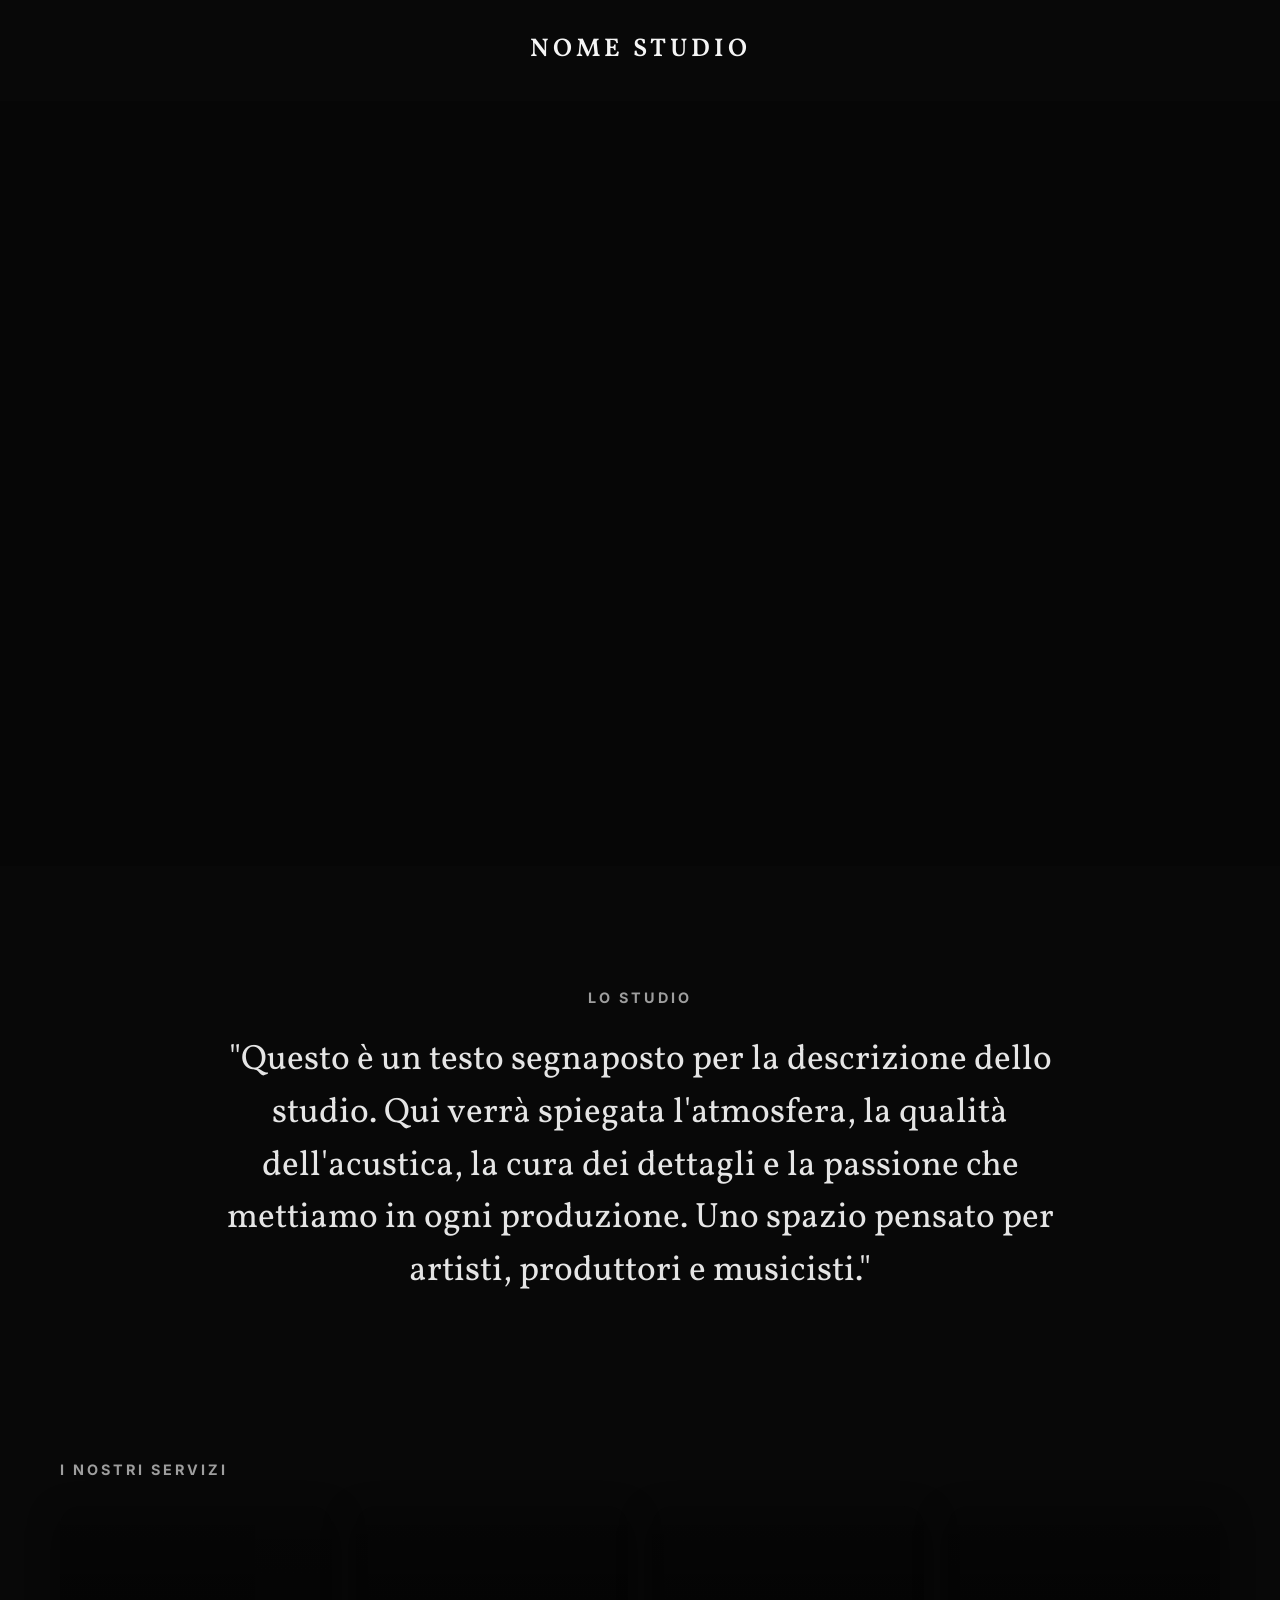
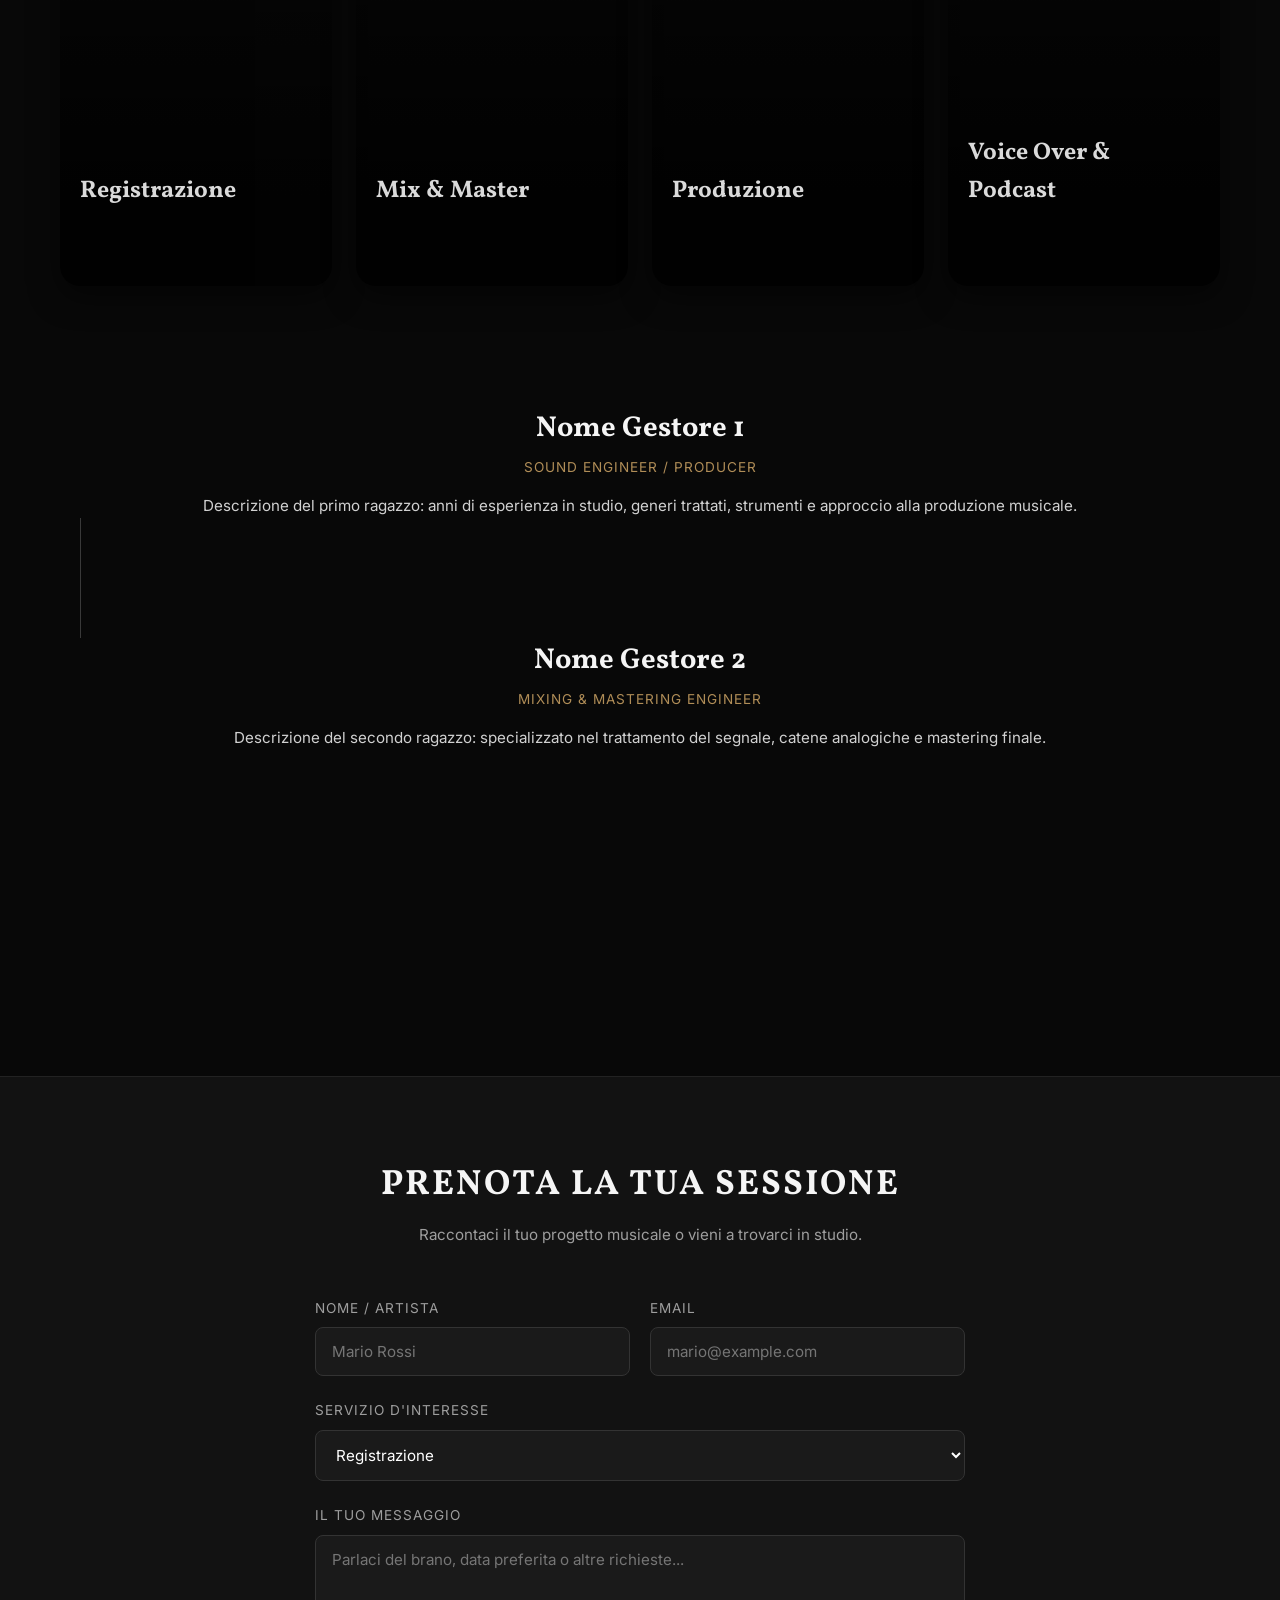
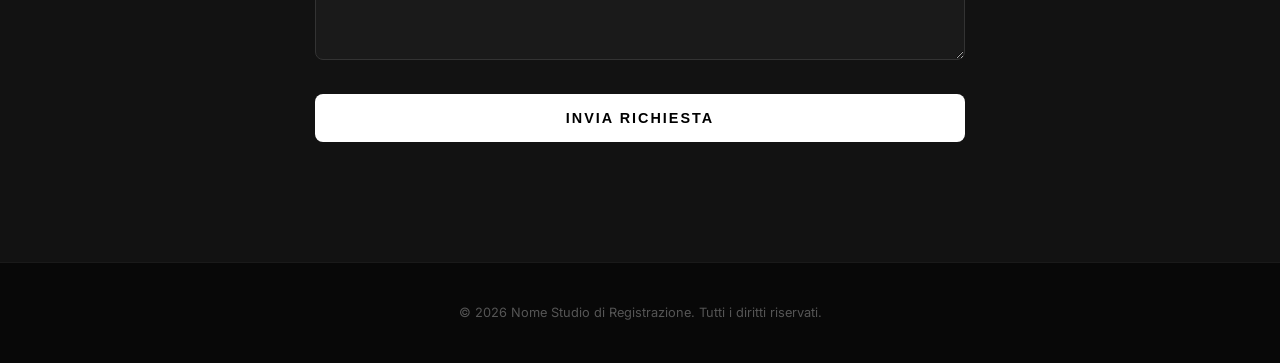
==== index.html @ 9b4ccc76 "Update index.html" ====
<!DOCTYPE html>
<html lang="it">
<head>
    <meta charset="UTF-8">
    <meta name="viewport" content="width=device-width, initial-scale=1.0">
    <title>Studio di Registrazione</title>
    
    <!-- Google Fonts: Vollkorn + Inter -->
    <link rel="preconnect" href="https://fonts.googleapis.com">
    <link rel="preconnect" href="https://fonts.gstatic.com" crossorigin>
    <link href="https://fonts.googleapis.com/css2?family=Inter:wght@300;400;500;600&family=Vollkorn:ital,wght@0,400;0,600;0,700;1,400&display=swap" rel="stylesheet">
    
    <link rel="stylesheet" href="style.css">
</head>
<body>

    <!-- HEADER / LOGO -->
    <header class="main-header">
        <div class="logo-container">
            <h1 class="logo-placeholder">NOME STUDIO</h1>
        </div>
    </header>

    <!-- HERO SECTION -->
    <section class="hero-section">
        <div class="hero-bg" style="background-image: url('https://images.unsplash.com/photo-1598488035139-bdbb2231ce04?q=80&w=1920&auto=format&fit=crop');"></div>
        <div class="hero-overlay">
            <div class="hero-text">
                <h2>IL SUONO CHE CERCHI</h2>
                <p>Spazio per la frase ad effetto che ti fornirà il cliente.</p>
            </div>
        </div>
    </section>

    <!-- DESCRIZIONE STUDIO (VOLLKORN) -->
    <section class="description-section">
        <div class="container">
            <h3 class="section-subtitle">LO STUDIO</h3>
            <p class="description-text">
                "Questo è un testo segnaposto per la descrizione dello studio. Qui verrà spiegata l'atmosfera, 
                la qualità dell'acustica, la cura dei dettagli e la passione che mettiamo in ogni produzione. 
                Uno spazio pensato per artisti, produttori e musicisti."
            </p>
        </div>
    </section>

    <!-- 4 BOX SERVIZI (VERTICALI SU MOBILE) -->
    <section class="services-section">
        <div class="container">
            <h3 class="section-subtitle text-center">I NOSTRI SERVIZI</h3>
            <div class="services-grid">
                
                <!-- Servizio 1 -->
                <a href="servizi/recording.html" class="service-box" style="background-image: url('https://images.unsplash.com/photo-1590602847861-f357a9332bbc?q=80&w=600&auto=format&fit=crop');">
                    <div class="service-overlay">
                        <h4>Registrazione</h4>
                        <p>Tracking vocale e strumenti in ambiente trattato acusticamente.</p>
                        <span class="service-link-btn">Scopri di più &rarr;</span>
                    </div>
                </a>

                <!-- Servizio 2 -->
                <a href="servizi/mixing.html" class="service-box" style="background-image: url('https://images.unsplash.com/photo-1511671782779-c97d3d27a1d4?q=80&w=600&auto=format&fit=crop');">
                    <div class="service-overlay">
                        <h4>Mix & Master</h4>
                        <p>Bilanciamento analogico e digitale per standard discografici.</p>
                        <span class="service-link-btn">Scopri di più &rarr;</span>
                    </div>
                </a>

                <!-- Servizio 3 -->
                <a href="servizi/produzione.html" class="service-box" style="background-image: url('https://images.unsplash.com/photo-1514525253161-7a46d19cd819?q=80&w=600&auto=format&fit=crop');">
                    <div class="service-overlay">
                        <h4>Produzione</h4>
                        <p>Arrangiamento, beatmaking e direzione artistica personalizzata.</p>
                        <span class="service-link-btn">Scopri di più &rarr;</span>
                    </div>
                </a>

                <!-- Servizio 4 -->
                <a href="servizi/post-produzione.html" class="service-box" style="background-image: url('https://images.unsplash.com/photo-1519683109079-d5f539e1542f?q=80&w=600&auto=format&fit=crop');">
                    <div class="service-overlay">
                        <h4>Voice Over & Podcast</h4>
                        <p>Doppiaggio, sonorizzazione video e registrazioni vocali broadcast.</p>
                        <span class="service-link-btn">Scopri di più &rarr;</span>
                    </div>
                </a>

            </div>
        </div>
    </section>

    <!-- SEZIONE TEAM / GESTORI -->
    <section class="team-section">
        <div class="container">
            <div class="team-card">
                <div class="team-bg" style="background-image: url('https://images.unsplash.com/photo-1522071820081-009f0129c71c?q=80&w=1600&auto=format&fit=crop');"></div>
                
                <div class="team-content-wrapper">
                    <div class="founder-bio">
                        <h3>Nome Gestore 1</h3>
                        <span class="founder-role">Sound Engineer / Producer</span>
                        <p>Descrizione del primo ragazzo: anni di esperienza in studio, generi trattati, strumenti e approccio alla produzione musicale.</p>
                    </div>
                    
                    <div class="divider"></div>
                    
                    <div class="founder-bio">
                        <h3>Nome Gestore 2</h3>
                        <span class="founder-role">Mixing & Mastering Engineer</span>
                        <p>Descrizione del secondo ragazzo: specializzato nel trattamento del segnale, catene analogiche e mastering finale.</p>
                    </div>
                </div>
            </div>
        </div>
    </section>

    <!-- FORM DI CONTATTO -->
    <section class="contact-section">
        <div class="container">
            <h2 class="contact-title">PRENOTA LA TUA SESSIONE</h2>
            <p class="contact-subtitle">Raccontaci il tuo progetto musicale o vieni a trovarci in studio.</p>

            <form class="contact-form" action="#" method="POST">
                <div class="form-row">
                    <div class="form-group">
                        <label for="name">Nome / Artista</label>
                        <input type="text" id="name" name="name" required placeholder="Mario Rossi">
                    </div>
                    <div class="form-group">
                        <label for="email">Email</label>
                        <input type="email" id="email" name="email" required placeholder="mario@example.com">
                    </div>
                </div>

                <div class="form-group">
                    <label for="service">Servizio d'interesse</label>
                    <select id="service" name="service">
                        <option value="recording">Registrazione</option>
                        <option value="mixing">Mix & Master</option>
                        <option value="produzione">Produzione Completa</option>
                        <option value="altro">Altro / Informazioni</option>
                    </select>
                </div>

                <div class="form-group">
                    <label for="message">Il tuo messaggio</label>
                    <textarea id="message" name="message" rows="5" required placeholder="Parlaci del brano, data preferita o altre richieste..."></textarea>
                </div>

                <button type="submit" class="submit-btn">INVIA RICHIESTA</button>
            </form>
        </div>
    </section>

    <!-- FOOTER -->
    <footer class="footer">
        <p>&copy; 2026 Nome Studio di Registrazione. Tutti i diritti riservati.</p>
    </footer>

</body>
</html>
---- style.css ----
/* --- RESET & VARIABILI GLOBALI --- */
* {
    margin: 0;
    padding: 0;
    box-sizing: border-box;
}

:root {
    --bg-black: #080808;
    --card-bg: #121212;
    --text-white: #f5f5f5;
    --text-muted: #9e9e9e;
    --font-heading: 'Vollkorn', serif;
    --font-body: 'Inter', sans-serif;
    --transition: all 0.4s cubic-bezier(0.16, 1, 0.3, 1);
}

body {
    background-color: var(--bg-black);
    color: var(--text-white);
    font-family: var(--font-body);
    line-height: 1.6;
    overflow-x: hidden;
}

.container {
    max-width: 1200px;
    margin: 0 auto;
    padding: 0 20px;
}

/* --- 1. HEADER --- */
.main-header {
    width: 100%;
    padding: 30px 0;
    display: flex;
    justify-content: center;
    align-items: center;
    background-color: var(--bg-black);
    position: relative;
    z-index: 10;
}

.logo-placeholder {
    font-family: var(--font-heading);
    font-size: 1.6rem;
    letter-spacing: 4px;
    text-transform: uppercase;
    font-weight: 600;
    color: var(--text-white);
}

/* --- 2. HERO SECTION --- */
.hero-section {
    position: relative;
    width: 100%;
    height: 85vh; /* Copre quasi tutto lo schermo lasciando respiro */
    overflow: hidden;
    cursor: pointer;
}

.hero-bg {
    position: absolute;
    top: 0;
    left: 0;
    width: 100%;
    height: 100%;
    background-size: cover;
    background-position: center;
    transition: var(--transition);
}

.hero-overlay {
    position: absolute;
    top: 0;
    left: 0;
    width: 100%;
    height: 100%;
    background: rgba(0, 0, 0, 0.2);
    display: flex;
    justify-content: center;
    align-items: center;
    text-align: center;
    transition: var(--transition);
}

.hero-text {
    opacity: 0;
    transform: translateY(20px);
    transition: var(--transition);
    padding: 20px;
}

.hero-text h2 {
    font-family: var(--font-heading);
    font-size: 3rem;
    letter-spacing: 2px;
    margin-bottom: 10px;
}

.hero-text p {
    font-size: 1.2rem;
    color: var(--text-muted);
}

/* Effetto Hover Hero */
.hero-section:hover .hero-bg {
    transform: scale(1.03);
}

.hero-section:hover .hero-overlay {
    background: rgba(0, 0, 0, 0.85); /* Si oscura */
}

.hero-section:hover .hero-text {
    opacity: 1; /* Appare il testo */
    transform: translateY(0);
}

/* --- 3. DESCRIZIONE DELLO STUDIO --- */
.description-section {
    padding: 120px 0;
    text-align: center;
}

.section-subtitle {
    font-size: 0.9rem;
    letter-spacing: 3px;
    color: var(--text-muted);
    text-transform: uppercase;
    margin-bottom: 25px;
}

.description-text {
    font-family: var(--font-heading);
    font-size: 2.2rem;
    font-weight: 400;
    line-height: 1.5;
    color: #e5e5e5;
    max-width: 900px;
    margin: 0 auto;
}

/* --- 4. BOX SERVIZI --- */
.services-section {
    padding: 40px 0 120px;
}

.services-grid {
    display: grid;
    grid-template-columns: repeat(4, 1fr);
    gap: 24px;
}

.service-box {
    position: relative;
    height: 380px;
    border-radius: 20px; /* Bordi arrotondati */
    overflow: hidden;
    text-decoration: none;
    background-size: cover;
    background-position: center;
    box-shadow: 0 10px 30px rgba(0, 0, 0, 0.5);
    transition: var(--transition);
}

.service-overlay {
    position: absolute;
    top: 0;
    left: 0;
    width: 100%;
    height: 100%;
    background: linear-gradient(to top, rgba(0,0,0,0.95) 15%, rgba(0,0,0,0.3) 100%);
    display: flex;
    flex-direction: column;
    justify-content: flex-end;
    padding: 30px 20px;
    opacity: 0.85;
    transition: var(--transition);
}

.service-overlay h4 {
    font-family: var(--font-heading);
    font-size: 1.5rem;
    color: #fff;
    margin-bottom: 10px;
    transition: var(--transition);
}

.service-overlay p {
    font-size: 0.85rem;
    color: var(--text-muted);
    opacity: 0;
    max-height: 0;
    overflow: hidden;
    transition: var(--transition);
}

.service-link-btn {
    display: inline-block;
    margin-top: 15px;
    font-size: 0.8rem;
    text-transform: uppercase;
    letter-spacing: 1px;
    color: #fff;
    opacity: 0;
    transition: var(--transition);
}

/* Effetto Hover Box */
.service-box:hover {
    transform: translateY(-8px);
}

.service-box:hover .service-overlay {
    opacity: 1;
    background: rgba(0, 0, 0, 0.9);
}

.service-box:hover .service-overlay p {
    opacity: 1;
    max-height: 80px;
    margin-top: 8px;
}

.service-box:hover .service-link-btn {
    opacity: 1;
}

/* --- 5. FOTO GESTORI (TEAM) --- */
.team-section {
    width: 100%;
    max-width: 1200px;
    margin: 0 auto 120px;
    padding: 0 20px;
}

.team-card {
    position: relative;
    width: 100%;
    height: 550px;
    border-radius: 24px;
    overflow: hidden;
    background-size: cover;
    background-position: center;
    cursor: pointer;
}

.team-overlay {
    position: absolute;
    top: 0;
    left: 0;
    width: 100%;
    height: 100%;
    background: rgba(0, 0, 0, 0.2);
    display: flex;
    align-items: center;
    justify-content: center;
    opacity: 0;
    transition: var(--transition);
    padding: 40px;
}

.team-bio-wrapper {
    display: flex;
    justify-content: space-around;
    align-items: center;
    width: 100%;
    max-width: 900px;
    transform: translateY(20px);
    transition: var(--transition);
}

.founder-bio {
    flex: 1;
    text-align: center;
    padding: 0 20px;
}

.founder-bio h3 {
    font-family: var(--font-heading);
    font-size: 1.8rem;
    margin-bottom: 5px;
}

.founder-role {
    font-size: 0.85rem;
    color: #b08d57; /* Accento dorato tenue */
    text-transform: uppercase;
    letter-spacing: 1px;
    display: block;
    margin-bottom: 15px;
}

.founder-bio p {
    font-size: 0.95rem;
    color: #d1d1d1;
}

.divider {
    width: 1px;
    height: 120px;
    background: rgba(255, 255, 255, 0.2);
}

/* Hover Team */
.team-card:hover .team-overlay {
    opacity: 1;
    background: rgba(0, 0, 0, 0.88);
}

.team-card:hover .team-bio-wrapper {
    transform: translateY(0);
}

/* --- 6. FORM CONTATTO ELEGANTE --- */
.contact-section {
    padding: 80px 0 120px;
    background-color: var(--card-bg);
    border-top: 1px solid #222;
}

.contact-title {
    font-family: var(--font-heading);
    font-size: 2.2rem;
    text-align: center;
    letter-spacing: 2px;
    margin-bottom: 10px;
}

.contact-subtitle {
    text-align: center;
    color: var(--text-muted);
    margin-bottom: 50px;
    font-size: 0.95rem;
}

.contact-form {
    max-width: 650px;
    margin: 0 auto;
}

.form-row {
    display: flex;
    gap: 20px;
}

.form-group {
    margin-bottom: 24px;
    flex: 1;
    display: flex;
    flex-direction: column;
}

.form-group label {
    font-size: 0.85rem;
    text-transform: uppercase;
    letter-spacing: 1px;
    color: var(--text-muted);
    margin-bottom: 8px;
}

.form-group input,
.form-group select,
.form-group textarea {
    width: 100%;
    background-color: #1a1a1a;
    border: 1px solid #333;
    border-radius: 8px;
    padding: 14px 16px;
    color: #fff;
    font-family: var(--font-body);
    font-size: 0.95rem;
    transition: var(--transition);
    outline: none;
}

.form-group input:focus,
.form-group select:focus,
.form-group textarea:focus {
    border-color: #fff;
    background-color: #222;
}

.submit-btn {
    width: 100%;
    background-color: #fff;
    color: #000;
    border: none;
    border-radius: 8px;
    padding: 16px;
    font-size: 0.9rem;
    font-weight: 600;
    letter-spacing: 2px;
    cursor: pointer;
    transition: var(--transition);
    margin-top: 10px;
}

.submit-btn:hover {
    background-color: #ccc;
}

/* --- FOOTER --- */
.footer {
    padding: 40px 0;
    text-align: center;
    font-size: 0.8rem;
    color: #555;
    border-top: 1px solid #1a1a1a;
}

/* --- RESPONSIVITÀ PER DISPLAY PIÙ PICCOLI / TABLET --- */
@media (max-width: 900px) {
    .services-grid {
        grid-template-columns: repeat(2, 1fr);
    }

    .description-text {
        font-size: 1.6rem;
    }

    .team-bio-wrapper {
        flex-direction: column;
        gap: 30px;
    }

    .divider {
        display: none;
    }

    .form-row {
        flex-direction: column;
        gap: 0;
    }
}
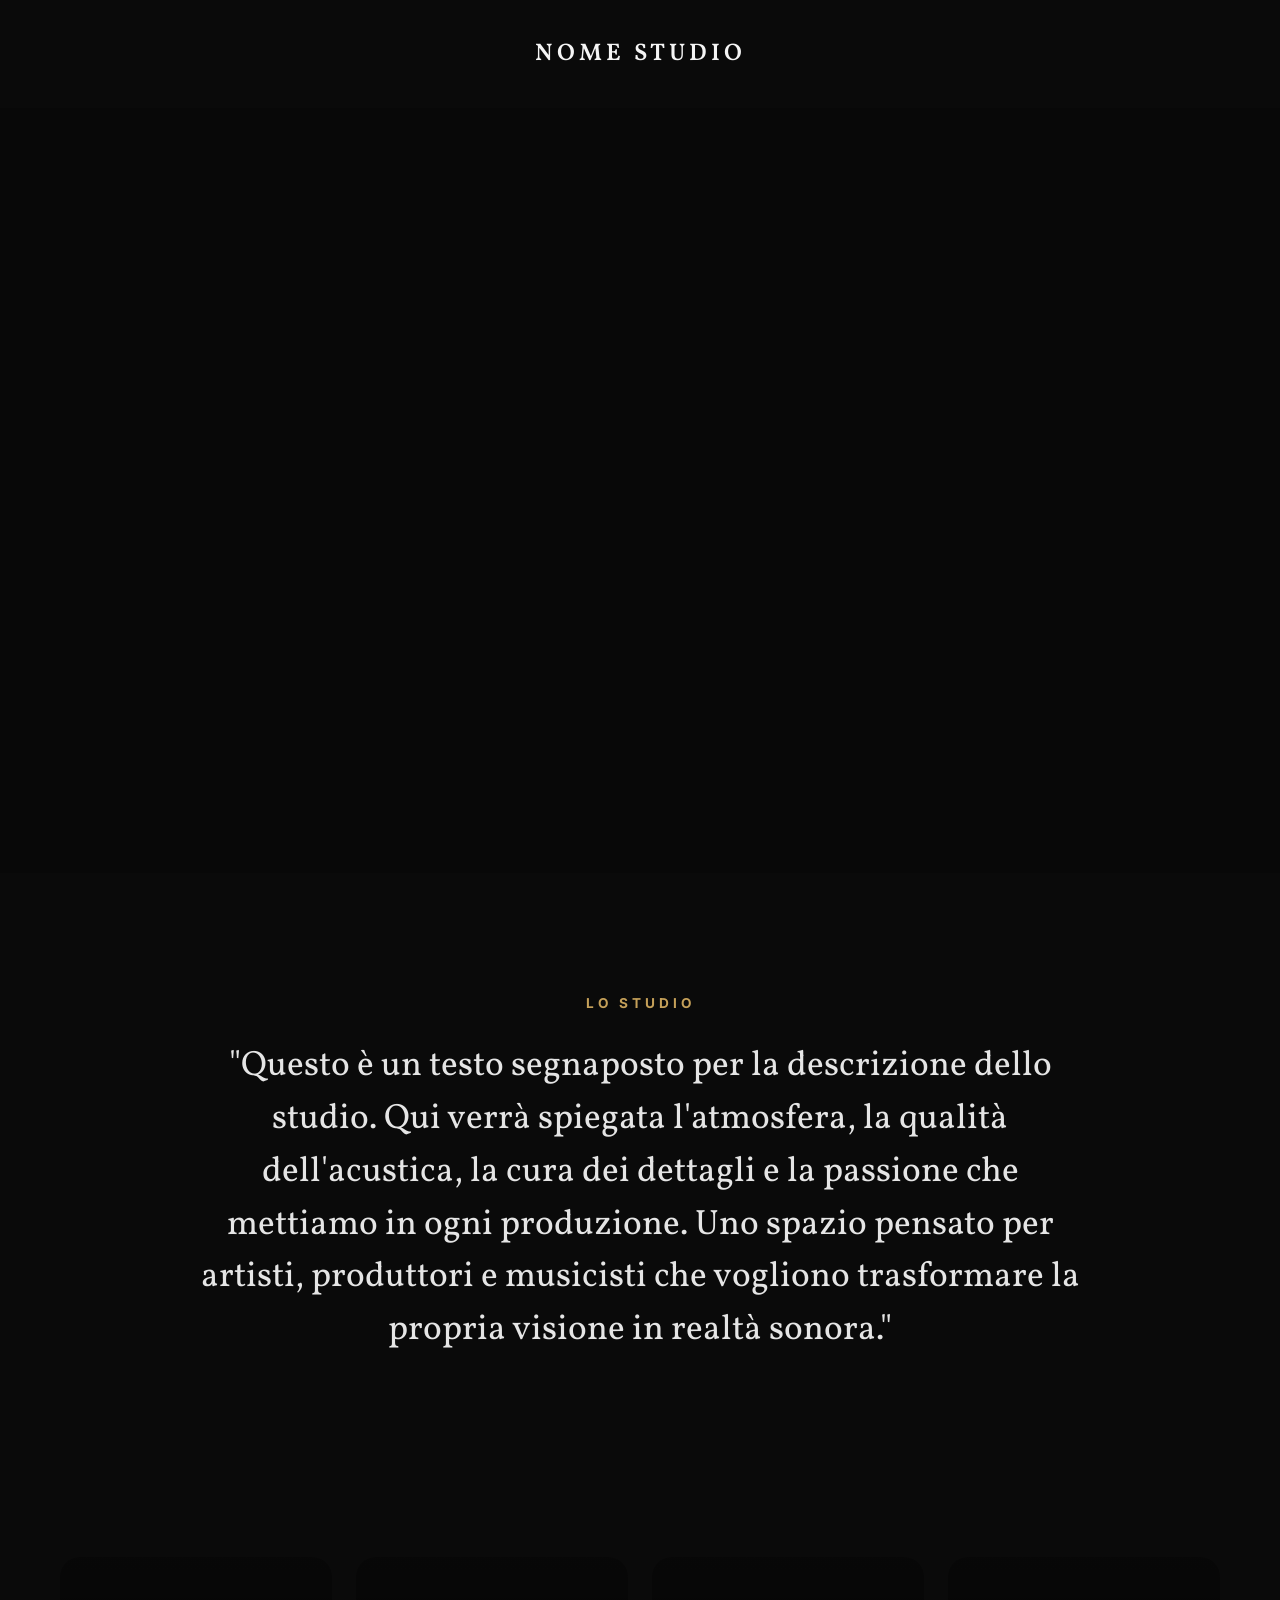
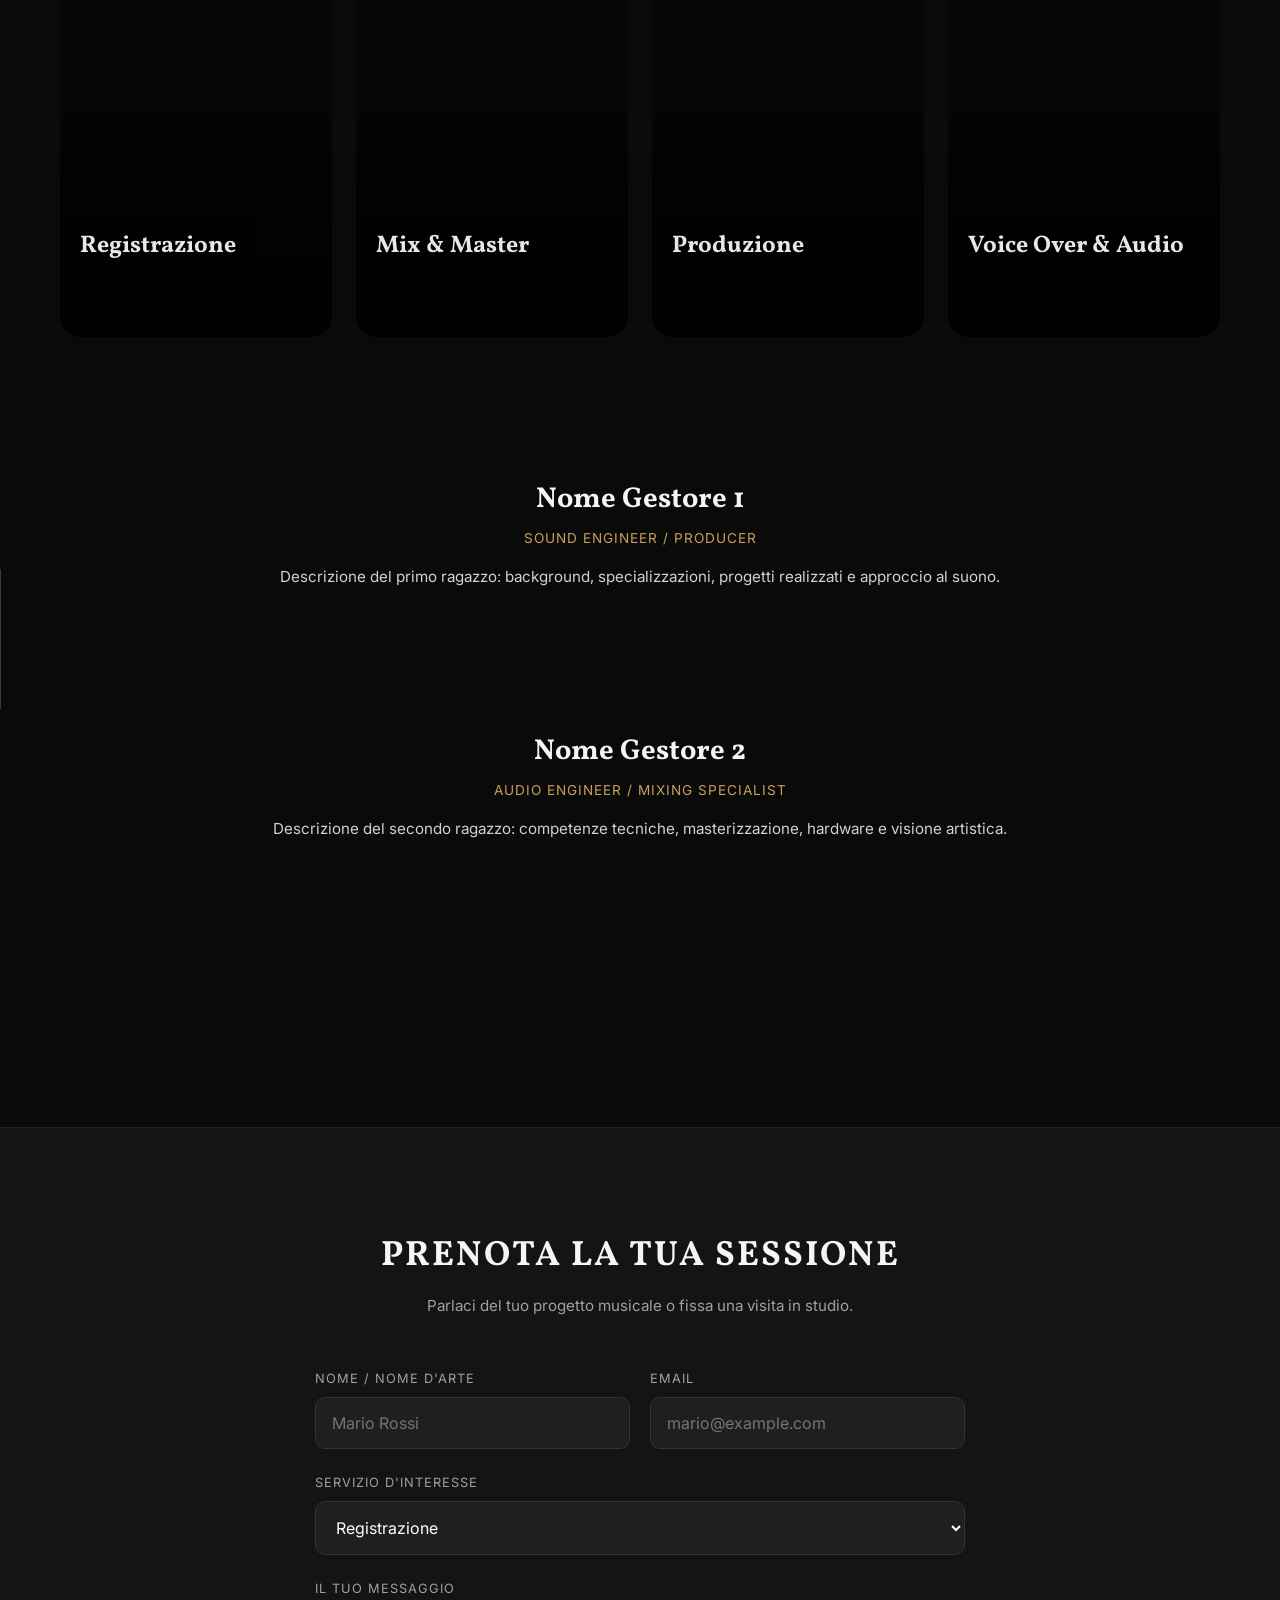
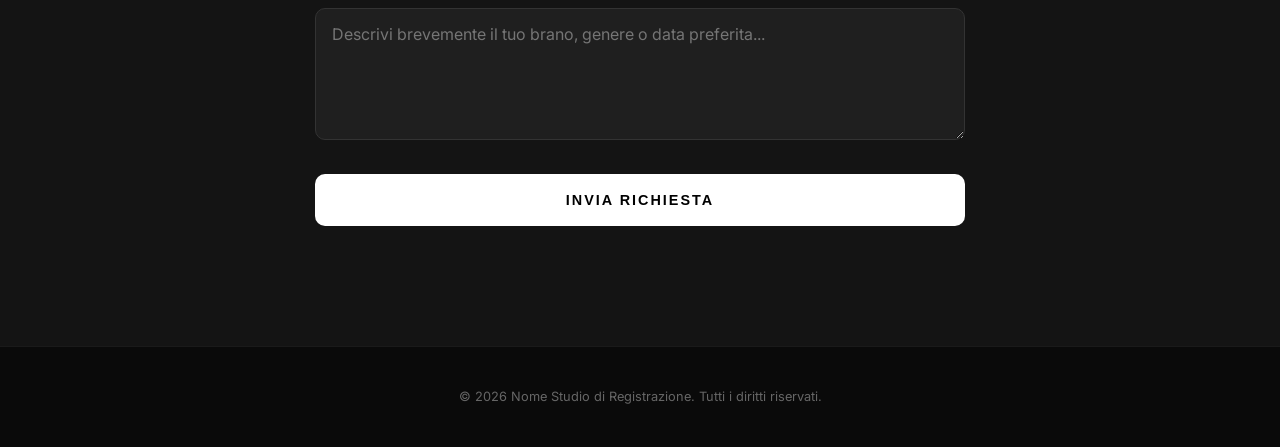
==== commit d445a723: "Update index.html" ====
--- a/index.html
+++ b/index.html
@@ -8,123 +8,118 @@
     <!-- Google Fonts: Vollkorn + Inter -->
     <link rel="preconnect" href="https://fonts.googleapis.com">
     <link rel="preconnect" href="https://fonts.gstatic.com" crossorigin>
-    <link href="https://fonts.googleapis.com/css2?family=Inter:wght@300;400;500;600&family=Vollkorn:ital,wght@0,400;0,600;0,700;1,400&display=swap" rel="stylesheet">
+    <link href="https://fonts.googleapis.com/css2?family=Inter:wght@300;400;600&family=Vollkorn:ital,wght@0,400;0,600;0,700;1,400&display=swap" rel="stylesheet">
     
     <link rel="stylesheet" href="style.css">
 </head>
 <body>
 
-    <!-- HEADER / LOGO -->
+    <!-- 1. LOGO AL CENTRO -->
     <header class="main-header">
         <div class="logo-container">
             <h1 class="logo-placeholder">NOME STUDIO</h1>
         </div>
     </header>
 
-    <!-- HERO SECTION -->
-    <section class="hero-section">
+    <!-- 2. HERO: FOTO A TUTTO SCHERMO (Hover desktop / Tap mobile) -->
+    <section class="hero-section touch-reveal">
         <div class="hero-bg" style="background-image: url('https://images.unsplash.com/photo-1598488035139-bdbb2231ce04?q=80&w=1920&auto=format&fit=crop');"></div>
         <div class="hero-overlay">
             <div class="hero-text">
                 <h2>IL SUONO CHE CERCHI</h2>
-                <p>Spazio per la frase ad effetto che ti fornirà il cliente.</p>
+                <p>Spazio per la frase ad effetto che ti dirà il cliente.</p>
             </div>
         </div>
     </section>
 
-    <!-- DESCRIZIONE STUDIO (VOLLKORN) -->
+    <!-- 3. DESCRIZIONE STUDIO (FONT VOLLKORN) -->
     <section class="description-section">
         <div class="container">
             <h3 class="section-subtitle">LO STUDIO</h3>
             <p class="description-text">
                 "Questo è un testo segnaposto per la descrizione dello studio. Qui verrà spiegata l'atmosfera, 
                 la qualità dell'acustica, la cura dei dettagli e la passione che mettiamo in ogni produzione. 
-                Uno spazio pensato per artisti, produttori e musicisti."
+                Uno spazio pensato per artisti, produttori e musicisti che vogliono trasformare la propria visione in realtà sonora."
             </p>
         </div>
     </section>
 
-    <!-- 4 BOX SERVIZI (VERTICALI SU MOBILE) -->
+    <!-- 4. BOX SERVIZI (4 in griglia su PC, verticali su Mobile) -->
     <section class="services-section">
         <div class="container">
-            <h3 class="section-subtitle text-center">I NOSTRI SERVIZI</h3>
             <div class="services-grid">
                 
                 <!-- Servizio 1 -->
-                <a href="servizi/recording.html" class="service-box" style="background-image: url('https://images.unsplash.com/photo-1590602847861-f357a9332bbc?q=80&w=600&auto=format&fit=crop');">
+                <div class="service-box touch-reveal" style="background-image: url('https://images.unsplash.com/photo-1590602847861-f357a9332bbc?q=80&w=600&auto=format&fit=crop');">
                     <div class="service-overlay">
                         <h4>Registrazione</h4>
-                        <p>Tracking vocale e strumenti in ambiente trattato acusticamente.</p>
-                        <span class="service-link-btn">Scopri di più &rarr;</span>
+                        <p>Tracking vocale e strumenti in ambiente trattato</p>
+                        <a href="servizi/recording.html" class="service-link-btn">Scopri di più &rarr;</a>
                     </div>
-                </a>
+                </div>
 
                 <!-- Servizio 2 -->
-                <a href="servizi/mixing.html" class="service-box" style="background-image: url('https://images.unsplash.com/photo-1511671782779-c97d3d27a1d4?q=80&w=600&auto=format&fit=crop');">
+                <div class="service-box touch-reveal" style="background-image: url('https://images.unsplash.com/photo-1511671782779-c97d3d27a1d4?q=80&w=600&auto=format&fit=crop');">
                     <div class="service-overlay">
                         <h4>Mix & Master</h4>
-                        <p>Bilanciamento analogico e digitale per standard discografici.</p>
-                        <span class="service-link-btn">Scopri di più &rarr;</span>
+                        <p>Bilanciamento analogico e digitale per standard radiofonici</p>
+                        <a href="servizi/mixing.html" class="service-link-btn">Scopri di più &rarr;</a>
                     </div>
-                </a>
+                </div>
 
                 <!-- Servizio 3 -->
-                <a href="servizi/produzione.html" class="service-box" style="background-image: url('https://images.unsplash.com/photo-1514525253161-7a46d19cd819?q=80&w=600&auto=format&fit=crop');">
+                <div class="service-box touch-reveal" style="background-image: url('https://images.unsplash.com/photo-1514525253161-7a46d19cd819?q=80&w=600&auto=format&fit=crop');">
                     <div class="service-overlay">
                         <h4>Produzione</h4>
-                        <p>Arrangiamento, beatmaking e direzione artistica personalizzata.</p>
-                        <span class="service-link-btn">Scopri di più &rarr;</span>
+                        <p>Beatmaking, arrangiamento e direzione artistica</p>
+                        <a href="servizi/produzione.html" class="service-link-btn">Scopri di più &rarr;</a>
                     </div>
-                </a>
+                </div>
 
                 <!-- Servizio 4 -->
-                <a href="servizi/post-produzione.html" class="service-box" style="background-image: url('https://images.unsplash.com/photo-1519683109079-d5f539e1542f?q=80&w=600&auto=format&fit=crop');">
+                <div class="service-box touch-reveal" style="background-image: url('https://images.unsplash.com/photo-1519683109079-d5f539e1542f?q=80&w=600&auto=format&fit=crop');">
                     <div class="service-overlay">
-                        <h4>Voice Over & Podcast</h4>
-                        <p>Doppiaggio, sonorizzazione video e registrazioni vocali broadcast.</p>
-                        <span class="service-link-btn">Scopri di più &rarr;</span>
+                        <h4>Voice Over & Audio</h4>
+                        <p>Doppiaggio, podcast e sonorizzazione video</p>
+                        <a href="servizi/post-produzione.html" class="service-link-btn">Scopri di più &rarr;</a>
                     </div>
-                </a>
+                </div>
 
             </div>
         </div>
     </section>
 
-    <!-- SEZIONE TEAM / GESTORI -->
+    <!-- 5. FOTO GESTORI CON DESCRIZIONE -->
     <section class="team-section">
-        <div class="container">
-            <div class="team-card">
-                <div class="team-bg" style="background-image: url('https://images.unsplash.com/photo-1522071820081-009f0129c71c?q=80&w=1600&auto=format&fit=crop');"></div>
-                
-                <div class="team-content-wrapper">
+        <div class="team-card touch-reveal" style="background-image: url('https://images.unsplash.com/photo-1522071820081-009f0129c71c?q=80&w=1600&auto=format&fit=crop');">
+            <div class="team-overlay">
+                <div class="team-bio-wrapper">
                     <div class="founder-bio">
                         <h3>Nome Gestore 1</h3>
                         <span class="founder-role">Sound Engineer / Producer</span>
-                        <p>Descrizione del primo ragazzo: anni di esperienza in studio, generi trattati, strumenti e approccio alla produzione musicale.</p>
+                        <p>Descrizione del primo ragazzo: background, specializzazioni, progetti realizzati e approccio al suono.</p>
                     </div>
-                    
                     <div class="divider"></div>
-                    
                     <div class="founder-bio">
                         <h3>Nome Gestore 2</h3>
-                        <span class="founder-role">Mixing & Mastering Engineer</span>
-                        <p>Descrizione del secondo ragazzo: specializzato nel trattamento del segnale, catene analogiche e mastering finale.</p>
+                        <span class="founder-role">Audio Engineer / Mixing Specialist</span>
+                        <p>Descrizione del secondo ragazzo: competenze tecniche, masterizzazione, hardware e visione artistica.</p>
                     </div>
                 </div>
             </div>
         </div>
     </section>
 
-    <!-- FORM DI CONTATTO -->
+    <!-- 6. FORM DI CONTATTO -->
     <section class="contact-section">
         <div class="container">
             <h2 class="contact-title">PRENOTA LA TUA SESSIONE</h2>
-            <p class="contact-subtitle">Raccontaci il tuo progetto musicale o vieni a trovarci in studio.</p>
+            <p class="contact-subtitle">Parlaci del tuo progetto musicale o fissa una visita in studio.</p>
 
             <form class="contact-form" action="#" method="POST">
                 <div class="form-row">
                     <div class="form-group">
-                        <label for="name">Nome / Artista</label>
+                        <label for="name">Nome / Nome d'arte</label>
                         <input type="text" id="name" name="name" required placeholder="Mario Rossi">
                     </div>
                     <div class="form-group">
@@ -139,13 +134,13 @@
                         <option value="recording">Registrazione</option>
                         <option value="mixing">Mix & Master</option>
                         <option value="produzione">Produzione Completa</option>
-                        <option value="altro">Altro / Informazioni</option>
+                        <option value="altro">Altro / Info generiche</option>
                     </select>
                 </div>
 
                 <div class="form-group">
                     <label for="message">Il tuo messaggio</label>
-                    <textarea id="message" name="message" rows="5" required placeholder="Parlaci del brano, data preferita o altre richieste..."></textarea>
+                    <textarea id="message" name="message" rows="5" required placeholder="Descrivi brevemente il tuo brano, genere o data preferita..."></textarea>
                 </div>
 
                 <button type="submit" class="submit-btn">INVIA RICHIESTA</button>
@@ -158,5 +153,21 @@
         <p>&copy; 2026 Nome Studio di Registrazione. Tutti i diritti riservati.</p>
     </footer>
 
+    <!-- SCRIPT MOBILE: Gestisce il tocco/tap per mostrare le scritte -->
+    <script>
+        document.querySelectorAll('.touch-reveal').forEach(item => {
+            item.addEventListener('click', function(e) {
+                // Se l'utente clicca direttamente sul link dentro la box, lascialo navigare
+                if (e.target.tagName.toLowerCase() === 'a') return;
+                
+                // Chiude gli altri elementi aperti e attiva quello toccato
+                document.querySelectorAll('.touch-reveal').forEach(other => {
+                    if (other !== item) other.classList.remove('active');
+                });
+                item.classList.toggle('active');
+            });
+        });
+    </script>
+
 </body>
 </html>
--- a/style.css
+++ b/style.css
@@ -1,4 +1,4 @@
-/* --- RESET & VARIABILI GLOBALI --- */
+/* --- RESET E VARIABILI --- */
 * {
     margin: 0;
     padding: 0;
@@ -6,10 +6,11 @@
 }
 
 :root {
-    --bg-black: #080808;
-    --card-bg: #121212;
+    --bg-black: #0a0a0a;
+    --card-bg: #141414;
+    --accent-gold: #c5a059;
     --text-white: #f5f5f5;
-    --text-muted: #9e9e9e;
+    --text-muted: #a0a0a0;
     --font-heading: 'Vollkorn', serif;
     --font-body: 'Inter', sans-serif;
     --transition: all 0.4s cubic-bezier(0.16, 1, 0.3, 1);
@@ -29,32 +30,34 @@
     padding: 0 20px;
 }
 
-/* --- 1. HEADER --- */
+.text-center {
+    text-align: center;
+}
+
+/* --- HEADER --- */
 .main-header {
     width: 100%;
-    padding: 30px 0;
+    padding: 35px 0;
     display: flex;
     justify-content: center;
     align-items: center;
     background-color: var(--bg-black);
-    position: relative;
-    z-index: 10;
 }
 
 .logo-placeholder {
     font-family: var(--font-heading);
-    font-size: 1.6rem;
+    font-size: 1.5rem;
     letter-spacing: 4px;
     text-transform: uppercase;
     font-weight: 600;
     color: var(--text-white);
 }
 
-/* --- 2. HERO SECTION --- */
+/* --- HERO SECTION --- */
 .hero-section {
     position: relative;
     width: 100%;
-    height: 85vh; /* Copre quasi tutto lo schermo lasciando respiro */
+    height: 85vh;
     overflow: hidden;
     cursor: pointer;
 }
@@ -93,7 +96,7 @@
 
 .hero-text h2 {
     font-family: var(--font-heading);
-    font-size: 3rem;
+    font-size: 3.2rem;
     letter-spacing: 2px;
     margin-bottom: 10px;
 }
@@ -103,30 +106,30 @@
     color: var(--text-muted);
 }
 
-/* Effetto Hover Hero */
-.hero-section:hover .hero-bg {
-    transform: scale(1.03);
-}
-
-.hero-section:hover .hero-overlay {
-    background: rgba(0, 0, 0, 0.85); /* Si oscura */
-}
-
-.hero-section:hover .hero-text {
-    opacity: 1; /* Appare il testo */
-    transform: translateY(0);
-}
-
-/* --- 3. DESCRIZIONE DELLO STUDIO --- */
+/* Desktop Hover Hero */
+@media (hover: hover) {
+    .hero-section:hover .hero-bg {
+        transform: scale(1.03);
+    }
+    .hero-section:hover .hero-overlay {
+        background: rgba(0, 0, 0, 0.85);
+    }
+    .hero-section:hover .hero-text {
+        opacity: 1;
+        transform: translateY(0);
+    }
+}
+
+/* --- DESCRIZIONE STUDIO --- */
 .description-section {
     padding: 120px 0;
     text-align: center;
 }
 
 .section-subtitle {
-    font-size: 0.9rem;
-    letter-spacing: 3px;
-    color: var(--text-muted);
+    font-size: 0.85rem;
+    letter-spacing: 4px;
+    color: var(--accent-gold);
     text-transform: uppercase;
     margin-bottom: 25px;
 }
@@ -141,7 +144,7 @@
     margin: 0 auto;
 }
 
-/* --- 4. BOX SERVIZI --- */
+/* --- BOX SERVIZI (DESKTOP) --- */
 .services-section {
     padding: 40px 0 120px;
 }
@@ -150,17 +153,17 @@
     display: grid;
     grid-template-columns: repeat(4, 1fr);
     gap: 24px;
+    margin-top: 40px;
 }
 
 .service-box {
     position: relative;
     height: 380px;
-    border-radius: 20px; /* Bordi arrotondati */
+    border-radius: 20px;
     overflow: hidden;
     text-decoration: none;
     background-size: cover;
     background-position: center;
-    box-shadow: 0 10px 30px rgba(0, 0, 0, 0.5);
     transition: var(--transition);
 }
 
@@ -170,12 +173,12 @@
     left: 0;
     width: 100%;
     height: 100%;
-    background: linear-gradient(to top, rgba(0,0,0,0.95) 15%, rgba(0,0,0,0.3) 100%);
+    background: linear-gradient(to top, rgba(0,0,0,0.95) 20%, rgba(0,0,0,0.3) 100%);
     display: flex;
     flex-direction: column;
     justify-content: flex-end;
     padding: 30px 20px;
-    opacity: 0.85;
+    opacity: 0.9;
     transition: var(--transition);
 }
 
@@ -183,7 +186,7 @@
     font-family: var(--font-heading);
     font-size: 1.5rem;
     color: #fff;
-    margin-bottom: 10px;
+    margin-bottom: 6px;
     transition: var(--transition);
 }
 
@@ -202,37 +205,33 @@
     font-size: 0.8rem;
     text-transform: uppercase;
     letter-spacing: 1px;
-    color: #fff;
+    color: var(--accent-gold);
     opacity: 0;
     transition: var(--transition);
 }
 
-/* Effetto Hover Box */
-.service-box:hover {
-    transform: translateY(-8px);
-}
-
-.service-box:hover .service-overlay {
-    opacity: 1;
-    background: rgba(0, 0, 0, 0.9);
-}
-
-.service-box:hover .service-overlay p {
-    opacity: 1;
-    max-height: 80px;
-    margin-top: 8px;
-}
-
-.service-box:hover .service-link-btn {
-    opacity: 1;
-}
-
-/* --- 5. FOTO GESTORI (TEAM) --- */
+/* Desktop Hover Servizi */
+@media (hover: hover) {
+    .service-box:hover {
+        transform: translateY(-8px);
+    }
+    .service-box:hover .service-overlay {
+        opacity: 1;
+        background: rgba(0, 0, 0, 0.92);
+    }
+    .service-box:hover .service-overlay p {
+        opacity: 1;
+        max-height: 100px;
+        margin-top: 10px;
+    }
+    .service-box:hover .service-link-btn {
+        opacity: 1;
+    }
+}
+
+/* --- TEAM / GESTORI (DESKTOP) --- */
 .team-section {
-    width: 100%;
-    max-width: 1200px;
-    margin: 0 auto 120px;
-    padding: 0 20px;
+    padding: 0 0 120px;
 }
 
 .team-card {
@@ -241,12 +240,20 @@
     height: 550px;
     border-radius: 24px;
     overflow: hidden;
+}
+
+.team-bg {
+    position: absolute;
+    top: 0;
+    left: 0;
+    width: 100%;
+    height: 100%;
     background-size: cover;
-    background-position: center;
-    cursor: pointer;
-}
-
-.team-overlay {
+    background-position: center 30%;
+    transition: var(--transition);
+}
+
+.team-content-wrapper {
     position: absolute;
     top: 0;
     left: 0;
@@ -255,26 +262,18 @@
     background: rgba(0, 0, 0, 0.2);
     display: flex;
     align-items: center;
-    justify-content: center;
+    justify-content: space-around;
     opacity: 0;
     transition: var(--transition);
     padding: 40px;
-}
-
-.team-bio-wrapper {
-    display: flex;
-    justify-content: space-around;
-    align-items: center;
-    width: 100%;
-    max-width: 900px;
-    transform: translateY(20px);
-    transition: var(--transition);
 }
 
 .founder-bio {
     flex: 1;
     text-align: center;
-    padding: 0 20px;
+    padding: 0 30px;
+    transform: translateY(20px);
+    transition: var(--transition);
 }
 
 .founder-bio h3 {
@@ -285,7 +284,7 @@
 
 .founder-role {
     font-size: 0.85rem;
-    color: #b08d57; /* Accento dorato tenue */
+    color: var(--accent-gold);
     text-transform: uppercase;
     letter-spacing: 1px;
     display: block;
@@ -299,25 +298,26 @@
 
 .divider {
     width: 1px;
-    height: 120px;
+    height: 140px;
     background: rgba(255, 255, 255, 0.2);
 }
 
-/* Hover Team */
-.team-card:hover .team-overlay {
-    opacity: 1;
-    background: rgba(0, 0, 0, 0.88);
-}
-
-.team-card:hover .team-bio-wrapper {
-    transform: translateY(0);
-}
-
-/* --- 6. FORM CONTATTO ELEGANTE --- */
+/* Desktop Hover Team */
+@media (hover: hover) {
+    .team-card:hover .team-content-wrapper {
+        opacity: 1;
+        background: rgba(0, 0, 0, 0.9);
+    }
+    .team-card:hover .founder-bio {
+        transform: translateY(0);
+    }
+}
+
+/* --- CONTACT FORM --- */
 .contact-section {
-    padding: 80px 0 120px;
+    padding: 100px 0 120px;
     background-color: var(--card-bg);
-    border-top: 1px solid #222;
+    border-top: 1px solid #1f1f1f;
 }
 
 .contact-title {
@@ -353,7 +353,7 @@
 }
 
 .form-group label {
-    font-size: 0.85rem;
+    font-size: 0.8rem;
     text-transform: uppercase;
     letter-spacing: 1px;
     color: var(--text-muted);
@@ -364,13 +364,13 @@
 .form-group select,
 .form-group textarea {
     width: 100%;
-    background-color: #1a1a1a;
+    background-color: #1f1f1f;
     border: 1px solid #333;
-    border-radius: 8px;
-    padding: 14px 16px;
+    border-radius: 10px;
+    padding: 15px 16px;
     color: #fff;
     font-family: var(--font-body);
-    font-size: 0.95rem;
+    font-size: 16px; /* Evita lo zoom automatico su iPhone */
     transition: var(--transition);
     outline: none;
 }
@@ -378,8 +378,8 @@
 .form-group input:focus,
 .form-group select:focus,
 .form-group textarea:focus {
-    border-color: #fff;
-    background-color: #222;
+    border-color: var(--accent-gold);
+    background-color: #252525;
 }
 
 .submit-btn {
@@ -387,8 +387,8 @@
     background-color: #fff;
     color: #000;
     border: none;
-    border-radius: 8px;
-    padding: 16px;
+    border-radius: 10px;
+    padding: 18px;
     font-size: 0.9rem;
     font-weight: 600;
     letter-spacing: 2px;
@@ -398,7 +398,8 @@
 }
 
 .submit-btn:hover {
-    background-color: #ccc;
+    background-color: var(--accent-gold);
+    color: #fff;
 }
 
 /* --- FOOTER --- */
@@ -406,27 +407,135 @@
     padding: 40px 0;
     text-align: center;
     font-size: 0.8rem;
-    color: #555;
+    color: #666;
     border-top: 1px solid #1a1a1a;
 }
 
-/* --- RESPONSIVITÀ PER DISPLAY PIÙ PICCOLI / TABLET --- */
-@media (max-width: 900px) {
+/* ========================================================
+   REGOLE MOBILE DEDICATE (Schermi inferiori a 768px)
+   ======================================================== */
+@media (max-width: 768px) {
+    
+    /* 1. Hero Mobile: Testo sempre visibile e sfumato */
+    .hero-section {
+        height: 70vh;
+    }
+    
+    .hero-overlay {
+        background: linear-gradient(to top, rgba(0, 0, 0, 0.95) 20%, rgba(0, 0, 0, 0.2) 80%);
+        align-items: flex-end;
+        padding-bottom: 40px;
+    }
+    
+    .hero-text {
+        opacity: 1;
+        transform: translateY(0);
+    }
+
+    .hero-text h2 {
+        font-size: 2rem;
+    }
+
+    .hero-text p {
+        font-size: 1rem;
+    }
+
+    /* 2. Descrizione Studio */
+    .description-section {
+        padding: 70px 0;
+    }
+
+    .description-text {
+        font-size: 1.35rem;
+        line-height: 1.6;
+    }
+
+    /* 3. Box Servizi Verticali */
+    .services-section {
+        padding: 20px 0 80px;
+    }
+
     .services-grid {
-        grid-template-columns: repeat(2, 1fr);
-    }
-
-    .description-text {
-        font-size: 1.6rem;
-    }
-
-    .team-bio-wrapper {
+        grid-template-columns: 1fr; /* Una colonna verticale */
+        gap: 18px;
+    }
+
+    .service-box {
+        height: 230px;
+        border-radius: 16px;
+    }
+
+    .service-box:active {
+        transform: scale(0.98); /* Feedback al tocco */
+    }
+
+    .service-overlay {
+        opacity: 1;
+        background: linear-gradient(to top, rgba(0,0,0,0.95) 30%, rgba(0,0,0,0.2) 100%);
+        padding: 20px;
+    }
+
+    .service-overlay h4 {
+        font-size: 1.3rem;
+    }
+
+    .service-overlay p {
+        opacity: 1;
+        max-height: none;
+        margin-top: 4px;
+        font-size: 0.85rem;
+    }
+
+    .service-link-btn {
+        opacity: 1;
+        margin-top: 10px;
+    }
+
+    /* 4. Foto Gestori + Testo Sotto a Flusso Continuo */
+    .team-section {
+        padding-bottom: 80px;
+    }
+
+    .team-card {
+        height: auto;
+        border-radius: 20px;
+        background-color: var(--card-bg);
+    }
+
+    .team-bg {
+        position: relative;
+        height: 280px;
+        width: 100%;
+    }
+
+    .team-content-wrapper {
+        position: static;
+        opacity: 1;
+        background: transparent;
         flex-direction: column;
         gap: 30px;
+        padding: 30px 20px;
+    }
+
+    .founder-bio {
+        transform: translateY(0);
+        padding: 0;
+        text-align: left;
     }
 
     .divider {
-        display: none;
+        width: 100%;
+        height: 1px;
+        background: #252525;
+    }
+
+    /* 5. Form di Contatto */
+    .contact-section {
+        padding: 70px 0 90px;
+    }
+
+    .contact-title {
+        font-size: 1.6rem;
     }
 
     .form-row {
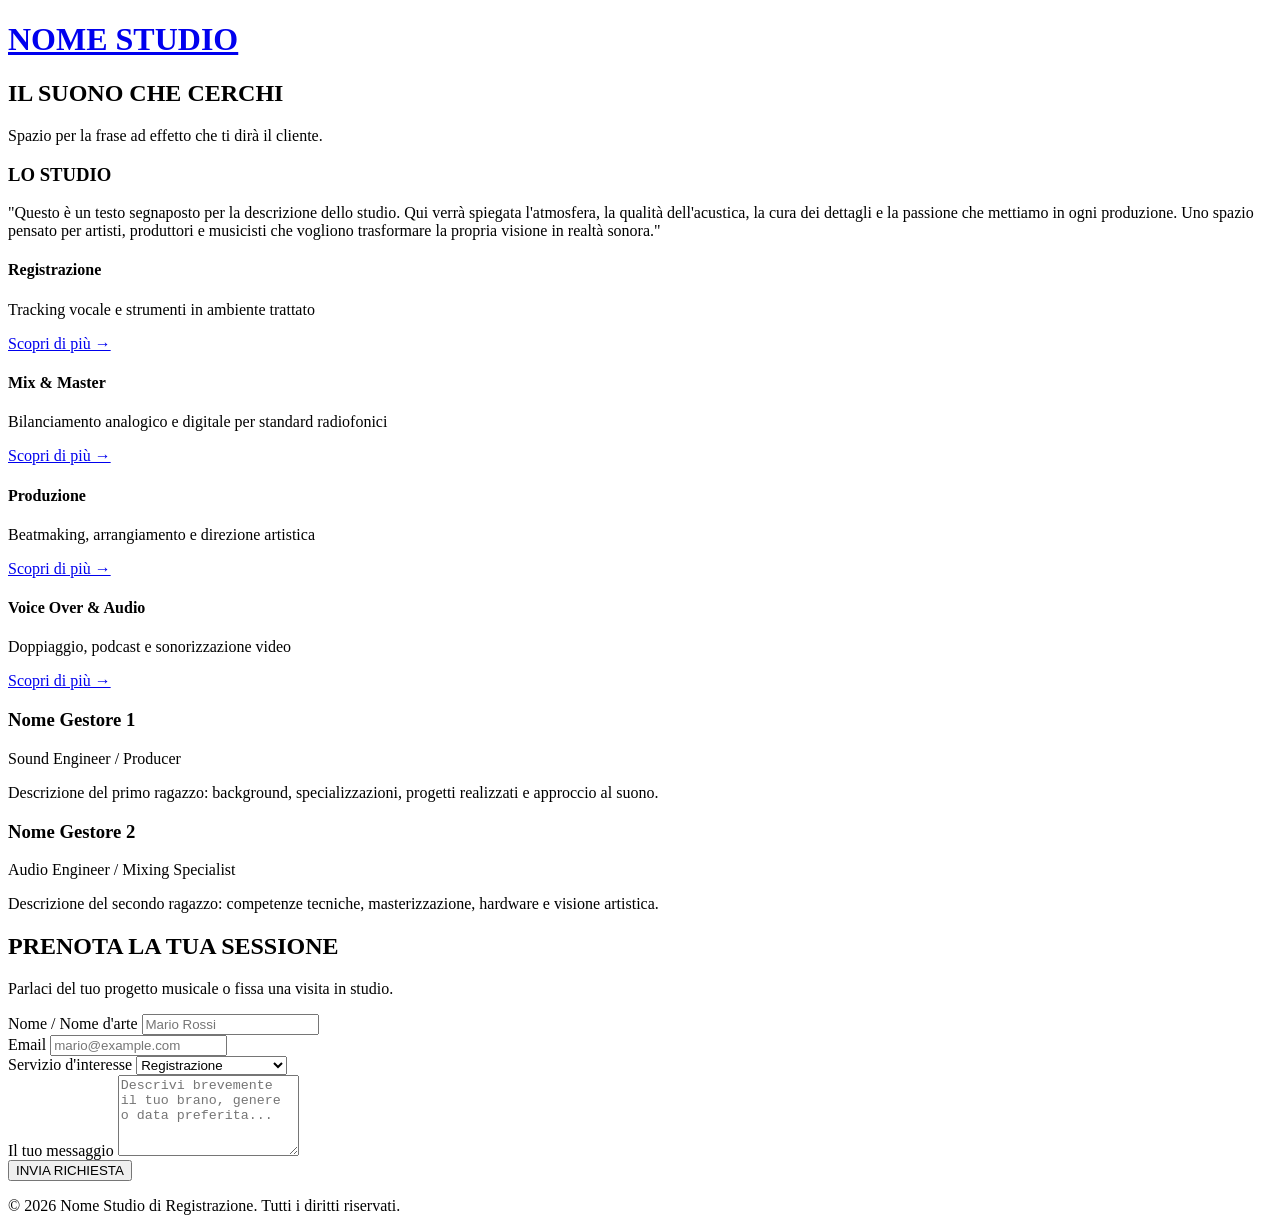
==== commit 1af7a842: "Update index.html" ====
--- a/index.html
+++ b/index.html
@@ -14,16 +14,16 @@
 </head>
 <body>
 
-    <!-- 1. LOGO AL CENTRO -->
+    <!-- 1. HEADER FISSO IN CIMA CON LOGO CHE RIPORTA AL TOP -->
     <header class="main-header">
-        <div class="logo-container">
+        <a href="#" class="logo-link" title="Torna in cima">
             <h1 class="logo-placeholder">NOME STUDIO</h1>
-        </div>
+        </a>
     </header>
 
-    <!-- 2. HERO: FOTO A TUTTO SCHERMO (Hover desktop / Tap mobile) -->
-    <section class="hero-section touch-reveal">
-        <div class="hero-bg" style="background-image: url('https://images.unsplash.com/photo-1598488035139-bdbb2231ce04?q=80&w=1920&auto=format&fit=crop');"></div>
+    <!-- 2. HERO: FOTO A TUTTO SCHERMO CON PARALLASSE -->
+    <section class="hero-section touch-reveal" id="hero">
+        <div class="hero-bg parallax-bg" data-speed="0.2" style="background-image: url('https://images.unsplash.com/photo-1598488035139-bdbb2231ce04?q=80&w=1920&auto=format&fit=crop');"></div>
         <div class="hero-overlay">
             <div class="hero-text">
                 <h2>IL SUONO CHE CERCHI</h2>
@@ -32,8 +32,8 @@
         </div>
     </section>
 
-    <!-- 3. DESCRIZIONE STUDIO (FONT VOLLKORN) -->
-    <section class="description-section">
+    <!-- 3. DESCRIZIONE STUDIO (Animazione a discesa) -->
+    <section class="description-section reveal">
         <div class="container">
             <h3 class="section-subtitle">LO STUDIO</h3>
             <p class="description-text">
@@ -44,13 +44,13 @@
         </div>
     </section>
 
-    <!-- 4. BOX SERVIZI (4 in griglia su PC, verticali su Mobile) -->
+    <!-- 4. BOX SERVIZI (Discesa a cascata + Parallasse card) -->
     <section class="services-section">
         <div class="container">
             <div class="services-grid">
                 
                 <!-- Servizio 1 -->
-                <div class="service-box touch-reveal" style="background-image: url('https://images.unsplash.com/photo-1590602847861-f357a9332bbc?q=80&w=600&auto=format&fit=crop');">
+                <div class="service-box touch-reveal reveal" style="background-image: url('https://images.unsplash.com/photo-1590602847861-f357a9332bbc?q=80&w=600&auto=format&fit=crop');">
                     <div class="service-overlay">
                         <h4>Registrazione</h4>
                         <p>Tracking vocale e strumenti in ambiente trattato</p>
@@ -59,7 +59,7 @@
                 </div>
 
                 <!-- Servizio 2 -->
-                <div class="service-box touch-reveal" style="background-image: url('https://images.unsplash.com/photo-1511671782779-c97d3d27a1d4?q=80&w=600&auto=format&fit=crop');">
+                <div class="service-box touch-reveal reveal" style="background-image: url('https://images.unsplash.com/photo-1511671782779-c97d3d27a1d4?q=80&w=600&auto=format&fit=crop');">
                     <div class="service-overlay">
                         <h4>Mix & Master</h4>
                         <p>Bilanciamento analogico e digitale per standard radiofonici</p>
@@ -68,7 +68,7 @@
                 </div>
 
                 <!-- Servizio 3 -->
-                <div class="service-box touch-reveal" style="background-image: url('https://images.unsplash.com/photo-1514525253161-7a46d19cd819?q=80&w=600&auto=format&fit=crop');">
+                <div class="service-box touch-reveal reveal" style="background-image: url('https://images.unsplash.com/photo-1514525253161-7a46d19cd819?q=80&w=600&auto=format&fit=crop');">
                     <div class="service-overlay">
                         <h4>Produzione</h4>
                         <p>Beatmaking, arrangiamento e direzione artistica</p>
@@ -77,7 +77,7 @@
                 </div>
 
                 <!-- Servizio 4 -->
-                <div class="service-box touch-reveal" style="background-image: url('https://images.unsplash.com/photo-1519683109079-d5f539e1542f?q=80&w=600&auto=format&fit=crop');">
+                <div class="service-box touch-reveal reveal" style="background-image: url('https://images.unsplash.com/photo-1519683109079-d5f539e1542f?q=80&w=600&auto=format&fit=crop');">
                     <div class="service-overlay">
                         <h4>Voice Over & Audio</h4>
                         <p>Doppiaggio, podcast e sonorizzazione video</p>
@@ -90,7 +90,7 @@
     </section>
 
     <!-- 5. FOTO GESTORI CON DESCRIZIONE -->
-    <section class="team-section">
+    <section class="team-section reveal">
         <div class="team-card touch-reveal" style="background-image: url('https://images.unsplash.com/photo-1522071820081-009f0129c71c?q=80&w=1600&auto=format&fit=crop');">
             <div class="team-overlay">
                 <div class="team-bio-wrapper">
@@ -111,7 +111,7 @@
     </section>
 
     <!-- 6. FORM DI CONTATTO -->
-    <section class="contact-section">
+    <section class="contact-section reveal">
         <div class="container">
             <h2 class="contact-title">PRENOTA LA TUA SESSIONE</h2>
             <p class="contact-subtitle">Parlaci del tuo progetto musicale o fissa una visita in studio.</p>
@@ -153,20 +153,54 @@
         <p>&copy; 2026 Nome Studio di Registrazione. Tutti i diritti riservati.</p>
     </footer>
 
-    <!-- SCRIPT MOBILE: Gestisce il tocco/tap per mostrare le scritte -->
+    <!-- SCRIPT PER ANIMAZIONI, SCROLL & PARALLASSE -->
     <script>
+        // 1. GESTIONE TOCCO SU MOBILE (Tap-to-reveal)
         document.querySelectorAll('.touch-reveal').forEach(item => {
             item.addEventListener('click', function(e) {
-                // Se l'utente clicca direttamente sul link dentro la box, lascialo navigare
                 if (e.target.tagName.toLowerCase() === 'a') return;
-                
-                // Chiude gli altri elementi aperti e attiva quello toccato
                 document.querySelectorAll('.touch-reveal').forEach(other => {
                     if (other !== item) other.classList.remove('active');
                 });
                 item.classList.toggle('active');
             });
         });
+
+        // 2. EFFETTO A DISCESA ALLO SCROLL (Intersection Observer)
+        const revealObserver = new IntersectionObserver((entries, observer) => {
+            entries.forEach(entry => {
+                if (entry.isIntersecting) {
+                    entry.target.classList.add('visible');
+                }
+            });
+        }, {
+            threshold: 0.15,
+            rootMargin: "0px 0px -50px 0px"
+        });
+
+        document.querySelectorAll('.reveal').forEach(el => revealObserver.observe(el));
+
+        // 3. PARALLASSE FLUIDO SU SFONDI E CARD
+        window.addEventListener('scroll', () => {
+            const scrollY = window.pageYOffset;
+            
+            // Parallasse per la Hero
+            const heroBg = document.querySelector('.parallax-bg');
+            if (heroBg) {
+                heroBg.style.transform = `translate3d(0, ${scrollY * 0.25}px, 0)`;
+            }
+
+            // Piccolo effetto di galleggiamento parallasse tra le card servizi
+            const cards = document.querySelectorAll('.service-box');
+            cards.forEach((card, index) => {
+                const speed = (index % 2 === 0) ? 0.04 : -0.04;
+                const rect = card.getBoundingClientRect();
+                if (rect.top < window.innerHeight && rect.bottom > 0) {
+                    const offset = (window.innerHeight / 2 - rect.top) * speed;
+                    card.style.backgroundPositionY = `calc(50% + ${offset}px)`;
+                }
+            });
+        }, { passive: true });
     </script>
 
 </body>
--- a/style.css
+++ b/style.css
@@ -1,545 +1,173 @@
-/* --- RESET E VARIABILI --- */
-* {
-    margin: 0;
-    padding: 0;
-    box-sizing: border-box;
-}
+<!DOCTYPE html>
+<html lang="it">
+<head>
+    <meta charset="UTF-8">
+    <meta name="viewport" content="width=device-width, initial-scale=1.0">
+    <title>Studio di Registrazione</title>
+    
+    <!-- Google Fonts: Vollkorn + Inter -->
+    <link rel="preconnect" href="https://fonts.googleapis.com">
+    <link rel="preconnect" href="https://fonts.gstatic.com" crossorigin>
+    <link href="https://fonts.googleapis.com/css2?family=Inter:wght@300;400;600&family=Vollkorn:ital,wght@0,400;0,600;0,700;1,400&display=swap" rel="stylesheet">
+    
+    <link rel="stylesheet" href="style.css">
+</head>
+<body>
 
-:root {
-    --bg-black: #0a0a0a;
-    --card-bg: #141414;
-    --accent-gold: #c5a059;
-    --text-white: #f5f5f5;
-    --text-muted: #a0a0a0;
-    --font-heading: 'Vollkorn', serif;
-    --font-body: 'Inter', sans-serif;
-    --transition: all 0.4s cubic-bezier(0.16, 1, 0.3, 1);
-}
+    <!-- 1. LOGO AL CENTRO -->
+    <header class="main-header">
+        <div class="logo-container">
+            <h1 class="logo-placeholder">NOME STUDIO</h1>
+        </div>
+    </header>
 
-body {
-    background-color: var(--bg-black);
-    color: var(--text-white);
-    font-family: var(--font-body);
-    line-height: 1.6;
-    overflow-x: hidden;
-}
+    <!-- 2. HERO: FOTO A TUTTO SCHERMO (Hover desktop / Tap mobile) -->
+    <section class="hero-section touch-reveal">
+        <div class="hero-bg" style="background-image: url('https://images.unsplash.com/photo-1598488035139-bdbb2231ce04?q=80&w=1920&auto=format&fit=crop');"></div>
+        <div class="hero-overlay">
+            <div class="hero-text">
+                <h2>IL SUONO CHE CERCHI</h2>
+                <p>Spazio per la frase ad effetto che ti dirà il cliente.</p>
+            </div>
+        </div>
+    </section>
 
-.container {
-    max-width: 1200px;
-    margin: 0 auto;
-    padding: 0 20px;
-}
+    <!-- 3. DESCRIZIONE STUDIO (FONT VOLLKORN) -->
+    <section class="description-section">
+        <div class="container">
+            <h3 class="section-subtitle">LO STUDIO</h3>
+            <p class="description-text">
+                "Questo è un testo segnaposto per la descrizione dello studio. Qui verrà spiegata l'atmosfera, 
+                la qualità dell'acustica, la cura dei dettagli e la passione che mettiamo in ogni produzione. 
+                Uno spazio pensato per artisti, produttori e musicisti che vogliono trasformare la propria visione in realtà sonora."
+            </p>
+        </div>
+    </section>
 
-.text-center {
-    text-align: center;
-}
+    <!-- 4. BOX SERVIZI (4 in griglia su PC, verticali su Mobile) -->
+    <section class="services-section">
+        <div class="container">
+            <div class="services-grid">
+                
+                <!-- Servizio 1 -->
+                <div class="service-box touch-reveal" style="background-image: url('https://images.unsplash.com/photo-1590602847861-f357a9332bbc?q=80&w=600&auto=format&fit=crop');">
+                    <div class="service-overlay">
+                        <h4>Registrazione</h4>
+                        <p>Tracking vocale e strumenti in ambiente trattato</p>
+                        <a href="servizi/recording.html" class="service-link-btn">Scopri di più &rarr;</a>
+                    </div>
+                </div>
 
-/* --- HEADER --- */
-.main-header {
-    width: 100%;
-    padding: 35px 0;
-    display: flex;
-    justify-content: center;
-    align-items: center;
-    background-color: var(--bg-black);
-}
+                <!-- Servizio 2 -->
+                <div class="service-box touch-reveal" style="background-image: url('https://images.unsplash.com/photo-1511671782779-c97d3d27a1d4?q=80&w=600&auto=format&fit=crop');">
+                    <div class="service-overlay">
+                        <h4>Mix & Master</h4>
+                        <p>Bilanciamento analogico e digitale per standard radiofonici</p>
+                        <a href="servizi/mixing.html" class="service-link-btn">Scopri di più &rarr;</a>
+                    </div>
+                </div>
 
-.logo-placeholder {
-    font-family: var(--font-heading);
-    font-size: 1.5rem;
-    letter-spacing: 4px;
-    text-transform: uppercase;
-    font-weight: 600;
-    color: var(--text-white);
-}
+                <!-- Servizio 3 -->
+                <div class="service-box touch-reveal" style="background-image: url('https://images.unsplash.com/photo-1514525253161-7a46d19cd819?q=80&w=600&auto=format&fit=crop');">
+                    <div class="service-overlay">
+                        <h4>Produzione</h4>
+                        <p>Beatmaking, arrangiamento e direzione artistica</p>
+                        <a href="servizi/produzione.html" class="service-link-btn">Scopri di più &rarr;</a>
+                    </div>
+                </div>
 
-/* --- HERO SECTION --- */
-.hero-section {
-    position: relative;
-    width: 100%;
-    height: 85vh;
-    overflow: hidden;
-    cursor: pointer;
-}
+                <!-- Servizio 4 -->
+                <div class="service-box touch-reveal" style="background-image: url('https://images.unsplash.com/photo-1519683109079-d5f539e1542f?q=80&w=600&auto=format&fit=crop');">
+                    <div class="service-overlay">
+                        <h4>Voice Over & Audio</h4>
+                        <p>Doppiaggio, podcast e sonorizzazione video</p>
+                        <a href="servizi/post-produzione.html" class="service-link-btn">Scopri di più &rarr;</a>
+                    </div>
+                </div>
 
-.hero-bg {
-    position: absolute;
-    top: 0;
-    left: 0;
-    width: 100%;
-    height: 100%;
-    background-size: cover;
-    background-position: center;
-    transition: var(--transition);
-}
+            </div>
+        </div>
+    </section>
 
-.hero-overlay {
-    position: absolute;
-    top: 0;
-    left: 0;
-    width: 100%;
-    height: 100%;
-    background: rgba(0, 0, 0, 0.2);
-    display: flex;
-    justify-content: center;
-    align-items: center;
-    text-align: center;
-    transition: var(--transition);
-}
+    <!-- 5. FOTO GESTORI CON DESCRIZIONE -->
+    <section class="team-section">
+        <div class="team-card touch-reveal" style="background-image: url('https://images.unsplash.com/photo-1522071820081-009f0129c71c?q=80&w=1600&auto=format&fit=crop');">
+            <div class="team-overlay">
+                <div class="team-bio-wrapper">
+                    <div class="founder-bio">
+                        <h3>Nome Gestore 1</h3>
+                        <span class="founder-role">Sound Engineer / Producer</span>
+                        <p>Descrizione del primo ragazzo: background, specializzazioni, progetti realizzati e approccio al suono.</p>
+                    </div>
+                    <div class="divider"></div>
+                    <div class="founder-bio">
+                        <h3>Nome Gestore 2</h3>
+                        <span class="founder-role">Audio Engineer / Mixing Specialist</span>
+                        <p>Descrizione del secondo ragazzo: competenze tecniche, masterizzazione, hardware e visione artistica.</p>
+                    </div>
+                </div>
+            </div>
+        </div>
+    </section>
 
-.hero-text {
-    opacity: 0;
-    transform: translateY(20px);
-    transition: var(--transition);
-    padding: 20px;
-}
+    <!-- 6. FORM DI CONTATTO -->
+    <section class="contact-section">
+        <div class="container">
+            <h2 class="contact-title">PRENOTA LA TUA SESSIONE</h2>
+            <p class="contact-subtitle">Parlaci del tuo progetto musicale o fissa una visita in studio.</p>
 
-.hero-text h2 {
-    font-family: var(--font-heading);
-    font-size: 3.2rem;
-    letter-spacing: 2px;
-    margin-bottom: 10px;
-}
+            <form class="contact-form" action="#" method="POST">
+                <div class="form-row">
+                    <div class="form-group">
+                        <label for="name">Nome / Nome d'arte</label>
+                        <input type="text" id="name" name="name" required placeholder="Mario Rossi">
+                    </div>
+                    <div class="form-group">
+                        <label for="email">Email</label>
+                        <input type="email" id="email" name="email" required placeholder="mario@example.com">
+                    </div>
+                </div>
 
-.hero-text p {
-    font-size: 1.2rem;
-    color: var(--text-muted);
-}
+                <div class="form-group">
+                    <label for="service">Servizio d'interesse</label>
+                    <select id="service" name="service">
+                        <option value="recording">Registrazione</option>
+                        <option value="mixing">Mix & Master</option>
+                        <option value="produzione">Produzione Completa</option>
+                        <option value="altro">Altro / Info generiche</option>
+                    </select>
+                </div>
 
-/* Desktop Hover Hero */
-@media (hover: hover) {
-    .hero-section:hover .hero-bg {
-        transform: scale(1.03);
-    }
-    .hero-section:hover .hero-overlay {
-        background: rgba(0, 0, 0, 0.85);
-    }
-    .hero-section:hover .hero-text {
-        opacity: 1;
-        transform: translateY(0);
-    }
-}
+                <div class="form-group">
+                    <label for="message">Il tuo messaggio</label>
+                    <textarea id="message" name="message" rows="5" required placeholder="Descrivi brevemente il tuo brano, genere o data preferita..."></textarea>
+                </div>
 
-/* --- DESCRIZIONE STUDIO --- */
-.description-section {
-    padding: 120px 0;
-    text-align: center;
-}
+                <button type="submit" class="submit-btn">INVIA RICHIESTA</button>
+            </form>
+        </div>
+    </section>
 
-.section-subtitle {
-    font-size: 0.85rem;
-    letter-spacing: 4px;
-    color: var(--accent-gold);
-    text-transform: uppercase;
-    margin-bottom: 25px;
-}
+    <!-- FOOTER -->
+    <footer class="footer">
+        <p>&copy; 2026 Nome Studio di Registrazione. Tutti i diritti riservati.</p>
+    </footer>
 
-.description-text {
-    font-family: var(--font-heading);
-    font-size: 2.2rem;
-    font-weight: 400;
-    line-height: 1.5;
-    color: #e5e5e5;
-    max-width: 900px;
-    margin: 0 auto;
-}
+    <!-- SCRIPT MOBILE: Gestisce il tocco/tap per mostrare le scritte -->
+    <script>
+        document.querySelectorAll('.touch-reveal').forEach(item => {
+            item.addEventListener('click', function(e) {
+                // Se l'utente clicca direttamente sul link dentro la box, lascialo navigare
+                if (e.target.tagName.toLowerCase() === 'a') return;
+                
+                // Chiude gli altri elementi aperti e attiva quello toccato
+                document.querySelectorAll('.touch-reveal').forEach(other => {
+                    if (other !== item) other.classList.remove('active');
+                });
+                item.classList.toggle('active');
+            });
+        });
+    </script>
 
-/* --- BOX SERVIZI (DESKTOP) --- */
-.services-section {
-    padding: 40px 0 120px;
-}
-
-.services-grid {
-    display: grid;
-    grid-template-columns: repeat(4, 1fr);
-    gap: 24px;
-    margin-top: 40px;
-}
-
-.service-box {
-    position: relative;
-    height: 380px;
-    border-radius: 20px;
-    overflow: hidden;
-    text-decoration: none;
-    background-size: cover;
-    background-position: center;
-    transition: var(--transition);
-}
-
-.service-overlay {
-    position: absolute;
-    top: 0;
-    left: 0;
-    width: 100%;
-    height: 100%;
-    background: linear-gradient(to top, rgba(0,0,0,0.95) 20%, rgba(0,0,0,0.3) 100%);
-    display: flex;
-    flex-direction: column;
-    justify-content: flex-end;
-    padding: 30px 20px;
-    opacity: 0.9;
-    transition: var(--transition);
-}
-
-.service-overlay h4 {
-    font-family: var(--font-heading);
-    font-size: 1.5rem;
-    color: #fff;
-    margin-bottom: 6px;
-    transition: var(--transition);
-}
-
-.service-overlay p {
-    font-size: 0.85rem;
-    color: var(--text-muted);
-    opacity: 0;
-    max-height: 0;
-    overflow: hidden;
-    transition: var(--transition);
-}
-
-.service-link-btn {
-    display: inline-block;
-    margin-top: 15px;
-    font-size: 0.8rem;
-    text-transform: uppercase;
-    letter-spacing: 1px;
-    color: var(--accent-gold);
-    opacity: 0;
-    transition: var(--transition);
-}
-
-/* Desktop Hover Servizi */
-@media (hover: hover) {
-    .service-box:hover {
-        transform: translateY(-8px);
-    }
-    .service-box:hover .service-overlay {
-        opacity: 1;
-        background: rgba(0, 0, 0, 0.92);
-    }
-    .service-box:hover .service-overlay p {
-        opacity: 1;
-        max-height: 100px;
-        margin-top: 10px;
-    }
-    .service-box:hover .service-link-btn {
-        opacity: 1;
-    }
-}
-
-/* --- TEAM / GESTORI (DESKTOP) --- */
-.team-section {
-    padding: 0 0 120px;
-}
-
-.team-card {
-    position: relative;
-    width: 100%;
-    height: 550px;
-    border-radius: 24px;
-    overflow: hidden;
-}
-
-.team-bg {
-    position: absolute;
-    top: 0;
-    left: 0;
-    width: 100%;
-    height: 100%;
-    background-size: cover;
-    background-position: center 30%;
-    transition: var(--transition);
-}
-
-.team-content-wrapper {
-    position: absolute;
-    top: 0;
-    left: 0;
-    width: 100%;
-    height: 100%;
-    background: rgba(0, 0, 0, 0.2);
-    display: flex;
-    align-items: center;
-    justify-content: space-around;
-    opacity: 0;
-    transition: var(--transition);
-    padding: 40px;
-}
-
-.founder-bio {
-    flex: 1;
-    text-align: center;
-    padding: 0 30px;
-    transform: translateY(20px);
-    transition: var(--transition);
-}
-
-.founder-bio h3 {
-    font-family: var(--font-heading);
-    font-size: 1.8rem;
-    margin-bottom: 5px;
-}
-
-.founder-role {
-    font-size: 0.85rem;
-    color: var(--accent-gold);
-    text-transform: uppercase;
-    letter-spacing: 1px;
-    display: block;
-    margin-bottom: 15px;
-}
-
-.founder-bio p {
-    font-size: 0.95rem;
-    color: #d1d1d1;
-}
-
-.divider {
-    width: 1px;
-    height: 140px;
-    background: rgba(255, 255, 255, 0.2);
-}
-
-/* Desktop Hover Team */
-@media (hover: hover) {
-    .team-card:hover .team-content-wrapper {
-        opacity: 1;
-        background: rgba(0, 0, 0, 0.9);
-    }
-    .team-card:hover .founder-bio {
-        transform: translateY(0);
-    }
-}
-
-/* --- CONTACT FORM --- */
-.contact-section {
-    padding: 100px 0 120px;
-    background-color: var(--card-bg);
-    border-top: 1px solid #1f1f1f;
-}
-
-.contact-title {
-    font-family: var(--font-heading);
-    font-size: 2.2rem;
-    text-align: center;
-    letter-spacing: 2px;
-    margin-bottom: 10px;
-}
-
-.contact-subtitle {
-    text-align: center;
-    color: var(--text-muted);
-    margin-bottom: 50px;
-    font-size: 0.95rem;
-}
-
-.contact-form {
-    max-width: 650px;
-    margin: 0 auto;
-}
-
-.form-row {
-    display: flex;
-    gap: 20px;
-}
-
-.form-group {
-    margin-bottom: 24px;
-    flex: 1;
-    display: flex;
-    flex-direction: column;
-}
-
-.form-group label {
-    font-size: 0.8rem;
-    text-transform: uppercase;
-    letter-spacing: 1px;
-    color: var(--text-muted);
-    margin-bottom: 8px;
-}
-
-.form-group input,
-.form-group select,
-.form-group textarea {
-    width: 100%;
-    background-color: #1f1f1f;
-    border: 1px solid #333;
-    border-radius: 10px;
-    padding: 15px 16px;
-    color: #fff;
-    font-family: var(--font-body);
-    font-size: 16px; /* Evita lo zoom automatico su iPhone */
-    transition: var(--transition);
-    outline: none;
-}
-
-.form-group input:focus,
-.form-group select:focus,
-.form-group textarea:focus {
-    border-color: var(--accent-gold);
-    background-color: #252525;
-}
-
-.submit-btn {
-    width: 100%;
-    background-color: #fff;
-    color: #000;
-    border: none;
-    border-radius: 10px;
-    padding: 18px;
-    font-size: 0.9rem;
-    font-weight: 600;
-    letter-spacing: 2px;
-    cursor: pointer;
-    transition: var(--transition);
-    margin-top: 10px;
-}
-
-.submit-btn:hover {
-    background-color: var(--accent-gold);
-    color: #fff;
-}
-
-/* --- FOOTER --- */
-.footer {
-    padding: 40px 0;
-    text-align: center;
-    font-size: 0.8rem;
-    color: #666;
-    border-top: 1px solid #1a1a1a;
-}
-
-/* ========================================================
-   REGOLE MOBILE DEDICATE (Schermi inferiori a 768px)
-   ======================================================== */
-@media (max-width: 768px) {
-    
-    /* 1. Hero Mobile: Testo sempre visibile e sfumato */
-    .hero-section {
-        height: 70vh;
-    }
-    
-    .hero-overlay {
-        background: linear-gradient(to top, rgba(0, 0, 0, 0.95) 20%, rgba(0, 0, 0, 0.2) 80%);
-        align-items: flex-end;
-        padding-bottom: 40px;
-    }
-    
-    .hero-text {
-        opacity: 1;
-        transform: translateY(0);
-    }
-
-    .hero-text h2 {
-        font-size: 2rem;
-    }
-
-    .hero-text p {
-        font-size: 1rem;
-    }
-
-    /* 2. Descrizione Studio */
-    .description-section {
-        padding: 70px 0;
-    }
-
-    .description-text {
-        font-size: 1.35rem;
-        line-height: 1.6;
-    }
-
-    /* 3. Box Servizi Verticali */
-    .services-section {
-        padding: 20px 0 80px;
-    }
-
-    .services-grid {
-        grid-template-columns: 1fr; /* Una colonna verticale */
-        gap: 18px;
-    }
-
-    .service-box {
-        height: 230px;
-        border-radius: 16px;
-    }
-
-    .service-box:active {
-        transform: scale(0.98); /* Feedback al tocco */
-    }
-
-    .service-overlay {
-        opacity: 1;
-        background: linear-gradient(to top, rgba(0,0,0,0.95) 30%, rgba(0,0,0,0.2) 100%);
-        padding: 20px;
-    }
-
-    .service-overlay h4 {
-        font-size: 1.3rem;
-    }
-
-    .service-overlay p {
-        opacity: 1;
-        max-height: none;
-        margin-top: 4px;
-        font-size: 0.85rem;
-    }
-
-    .service-link-btn {
-        opacity: 1;
-        margin-top: 10px;
-    }
-
-    /* 4. Foto Gestori + Testo Sotto a Flusso Continuo */
-    .team-section {
-        padding-bottom: 80px;
-    }
-
-    .team-card {
-        height: auto;
-        border-radius: 20px;
-        background-color: var(--card-bg);
-    }
-
-    .team-bg {
-        position: relative;
-        height: 280px;
-        width: 100%;
-    }
-
-    .team-content-wrapper {
-        position: static;
-        opacity: 1;
-        background: transparent;
-        flex-direction: column;
-        gap: 30px;
-        padding: 30px 20px;
-    }
-
-    .founder-bio {
-        transform: translateY(0);
-        padding: 0;
-        text-align: left;
-    }
-
-    .divider {
-        width: 100%;
-        height: 1px;
-        background: #252525;
-    }
-
-    /* 5. Form di Contatto */
-    .contact-section {
-        padding: 70px 0 90px;
-    }
-
-    .contact-title {
-        font-size: 1.6rem;
-    }
-
-    .form-row {
-        flex-direction: column;
-        gap: 0;
-    }
-}
+</body>
+</html>
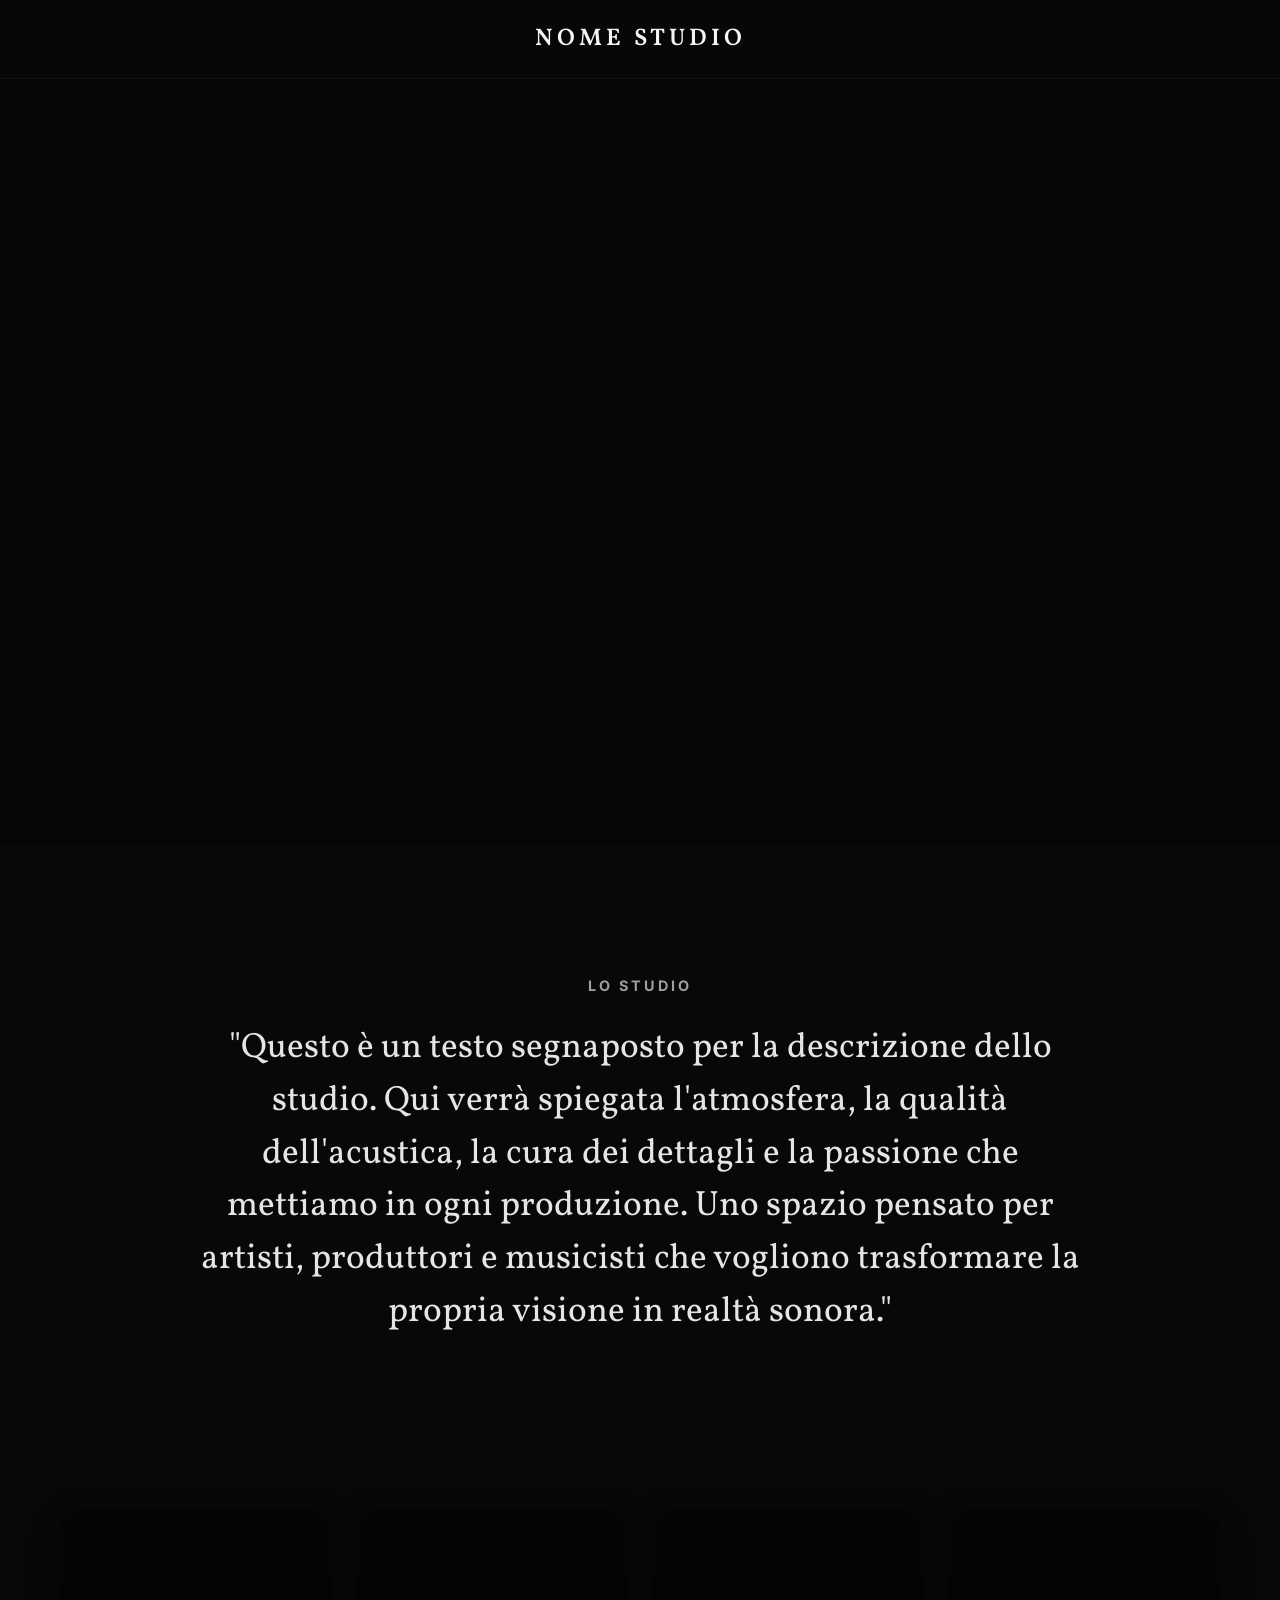
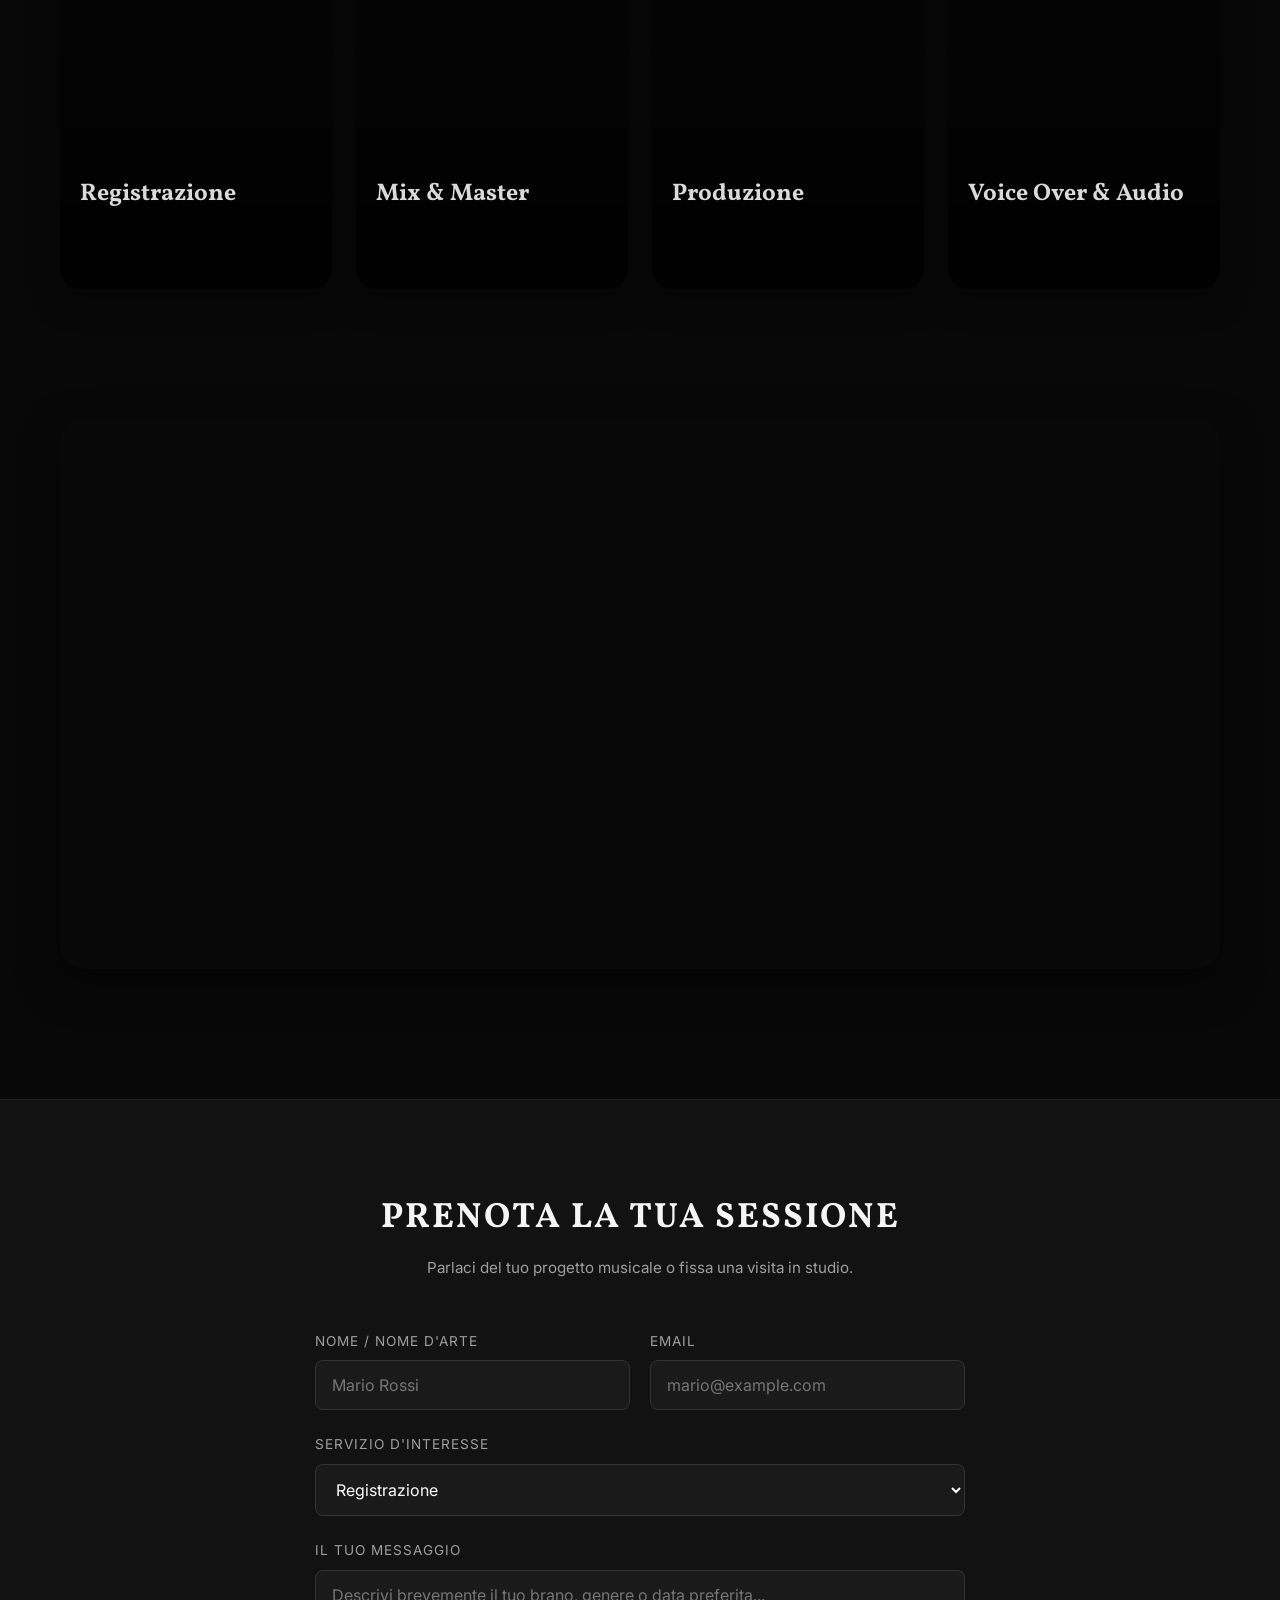
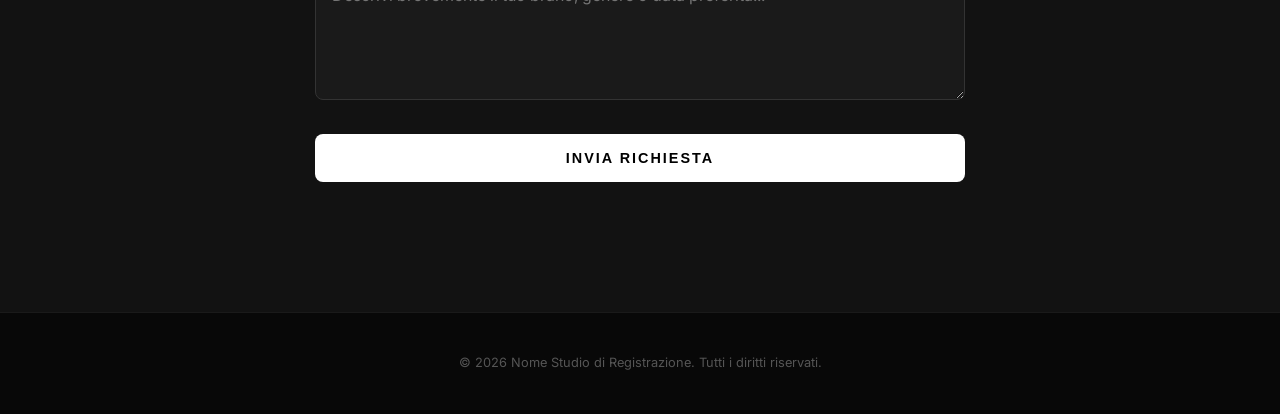
==== commit 04acea74: "Update index.html" ====
--- a/index.html
+++ b/index.html
@@ -14,16 +14,16 @@
 </head>
 <body>
 
-    <!-- 1. HEADER FISSO IN CIMA CON LOGO CHE RIPORTA AL TOP -->
+    <!-- 1. HEADER FISSO IN CIMA (Nessun link blu, scroll to top) -->
     <header class="main-header">
-        <a href="#" class="logo-link" title="Torna in cima">
+        <a href="#" class="logo-link" id="logoToTop" title="Torna in cima">
             <h1 class="logo-placeholder">NOME STUDIO</h1>
         </a>
     </header>
 
-    <!-- 2. HERO: FOTO A TUTTO SCHERMO CON PARALLASSE -->
+    <!-- 2. HERO: FOTO A TUTTO SCHERMO CON PARALLASSE ESCLUSIVO -->
     <section class="hero-section touch-reveal" id="hero">
-        <div class="hero-bg parallax-bg" data-speed="0.2" style="background-image: url('https://images.unsplash.com/photo-1598488035139-bdbb2231ce04?q=80&w=1920&auto=format&fit=crop');"></div>
+        <div class="hero-bg parallax-hero" style="background-image: url('https://images.unsplash.com/photo-1598488035139-bdbb2231ce04?q=80&w=1920&auto=format&fit=crop');"></div>
         <div class="hero-overlay">
             <div class="hero-text">
                 <h2>IL SUONO CHE CERCHI</h2>
@@ -32,7 +32,7 @@
         </div>
     </section>
 
-    <!-- 3. DESCRIZIONE STUDIO (Animazione a discesa) -->
+    <!-- 3. DESCRIZIONE STUDIO (FONT VOLLKORN) -->
     <section class="description-section reveal">
         <div class="container">
             <h3 class="section-subtitle">LO STUDIO</h3>
@@ -44,13 +44,13 @@
         </div>
     </section>
 
-    <!-- 4. BOX SERVIZI (Discesa a cascata + Parallasse card) -->
-    <section class="services-section">
+    <!-- 4. BOX SERVIZI (Statiche con Hover su PC / Tap su Mobile) -->
+    <section class="services-section reveal">
         <div class="container">
             <div class="services-grid">
                 
                 <!-- Servizio 1 -->
-                <div class="service-box touch-reveal reveal" style="background-image: url('https://images.unsplash.com/photo-1590602847861-f357a9332bbc?q=80&w=600&auto=format&fit=crop');">
+                <div class="service-box touch-reveal" style="background-image: url('https://images.unsplash.com/photo-1590602847861-f357a9332bbc?q=80&w=600&auto=format&fit=crop');">
                     <div class="service-overlay">
                         <h4>Registrazione</h4>
                         <p>Tracking vocale e strumenti in ambiente trattato</p>
@@ -59,7 +59,7 @@
                 </div>
 
                 <!-- Servizio 2 -->
-                <div class="service-box touch-reveal reveal" style="background-image: url('https://images.unsplash.com/photo-1511671782779-c97d3d27a1d4?q=80&w=600&auto=format&fit=crop');">
+                <div class="service-box touch-reveal" style="background-image: url('https://images.unsplash.com/photo-1511671782779-c97d3d27a1d4?q=80&w=600&auto=format&fit=crop');">
                     <div class="service-overlay">
                         <h4>Mix & Master</h4>
                         <p>Bilanciamento analogico e digitale per standard radiofonici</p>
@@ -68,7 +68,7 @@
                 </div>
 
                 <!-- Servizio 3 -->
-                <div class="service-box touch-reveal reveal" style="background-image: url('https://images.unsplash.com/photo-1514525253161-7a46d19cd819?q=80&w=600&auto=format&fit=crop');">
+                <div class="service-box touch-reveal" style="background-image: url('https://images.unsplash.com/photo-1514525253161-7a46d19cd819?q=80&w=600&auto=format&fit=crop');">
                     <div class="service-overlay">
                         <h4>Produzione</h4>
                         <p>Beatmaking, arrangiamento e direzione artistica</p>
@@ -77,7 +77,7 @@
                 </div>
 
                 <!-- Servizio 4 -->
-                <div class="service-box touch-reveal reveal" style="background-image: url('https://images.unsplash.com/photo-1519683109079-d5f539e1542f?q=80&w=600&auto=format&fit=crop');">
+                <div class="service-box touch-reveal" style="background-image: url('https://images.unsplash.com/photo-1519683109079-d5f539e1542f?q=80&w=600&auto=format&fit=crop');">
                     <div class="service-overlay">
                         <h4>Voice Over & Audio</h4>
                         <p>Doppiaggio, podcast e sonorizzazione video</p>
@@ -89,7 +89,7 @@
         </div>
     </section>
 
-    <!-- 5. FOTO GESTORI CON DESCRIZIONE -->
+    <!-- 5. FOTO GESTORI CON DESCRIZIONE (Corretta e funzionante) -->
     <section class="team-section reveal">
         <div class="team-card touch-reveal" style="background-image: url('https://images.unsplash.com/photo-1522071820081-009f0129c71c?q=80&w=1600&auto=format&fit=crop');">
             <div class="team-overlay">
@@ -153,9 +153,15 @@
         <p>&copy; 2026 Nome Studio di Registrazione. Tutti i diritti riservati.</p>
     </footer>
 
-    <!-- SCRIPT PER ANIMAZIONI, SCROLL & PARALLASSE -->
+    <!-- JAVASCRIPT: Scroll to top, Tap Mobile, Parallasse Hero, Reveal -->
     <script>
-        // 1. GESTIONE TOCCO SU MOBILE (Tap-to-reveal)
+        // Click sul Logo per tornare in cima
+        document.getElementById('logoToTop').addEventListener('click', function(e) {
+            e.preventDefault();
+            window.scrollTo({ top: 0, behavior: 'smooth' });
+        });
+
+        // Gestione tocco su Mobile (Tap to reveal per Hero, Servizi e Team)
         document.querySelectorAll('.touch-reveal').forEach(item => {
             item.addEventListener('click', function(e) {
                 if (e.target.tagName.toLowerCase() === 'a') return;
@@ -166,40 +172,24 @@
             });
         });
 
-        // 2. EFFETTO A DISCESA ALLO SCROLL (Intersection Observer)
-        const revealObserver = new IntersectionObserver((entries, observer) => {
+        // Animazione a discesa allo scroll
+        const revealObserver = new IntersectionObserver((entries) => {
             entries.forEach(entry => {
                 if (entry.isIntersecting) {
                     entry.target.classList.add('visible');
                 }
             });
-        }, {
-            threshold: 0.15,
-            rootMargin: "0px 0px -50px 0px"
-        });
+        }, { threshold: 0.1 });
 
         document.querySelectorAll('.reveal').forEach(el => revealObserver.observe(el));
 
-        // 3. PARALLASSE FLUIDO SU SFONDI E CARD
+        // Parallasse SOLO sulla Hero in alto
+        const heroBg = document.querySelector('.parallax-hero');
         window.addEventListener('scroll', () => {
             const scrollY = window.pageYOffset;
-            
-            // Parallasse per la Hero
-            const heroBg = document.querySelector('.parallax-bg');
-            if (heroBg) {
-                heroBg.style.transform = `translate3d(0, ${scrollY * 0.25}px, 0)`;
+            if (scrollY < window.innerHeight && heroBg) {
+                heroBg.style.transform = `translate3d(0, ${scrollY * 0.3}px, 0)`;
             }
-
-            // Piccolo effetto di galleggiamento parallasse tra le card servizi
-            const cards = document.querySelectorAll('.service-box');
-            cards.forEach((card, index) => {
-                const speed = (index % 2 === 0) ? 0.04 : -0.04;
-                const rect = card.getBoundingClientRect();
-                if (rect.top < window.innerHeight && rect.bottom > 0) {
-                    const offset = (window.innerHeight / 2 - rect.top) * speed;
-                    card.style.backgroundPositionY = `calc(50% + ${offset}px)`;
-                }
-            });
         }, { passive: true });
     </script>
 
--- a/style.css
+++ b/style.css
@@ -1,173 +1,523 @@
-<!DOCTYPE html>
-<html lang="it">
-<head>
-    <meta charset="UTF-8">
-    <meta name="viewport" content="width=device-width, initial-scale=1.0">
-    <title>Studio di Registrazione</title>
-    
-    <!-- Google Fonts: Vollkorn + Inter -->
-    <link rel="preconnect" href="https://fonts.googleapis.com">
-    <link rel="preconnect" href="https://fonts.gstatic.com" crossorigin>
-    <link href="https://fonts.googleapis.com/css2?family=Inter:wght@300;400;600&family=Vollkorn:ital,wght@0,400;0,600;0,700;1,400&display=swap" rel="stylesheet">
-    
-    <link rel="stylesheet" href="style.css">
-</head>
-<body>
-
-    <!-- 1. LOGO AL CENTRO -->
-    <header class="main-header">
-        <div class="logo-container">
-            <h1 class="logo-placeholder">NOME STUDIO</h1>
-        </div>
-    </header>
-
-    <!-- 2. HERO: FOTO A TUTTO SCHERMO (Hover desktop / Tap mobile) -->
-    <section class="hero-section touch-reveal">
-        <div class="hero-bg" style="background-image: url('https://images.unsplash.com/photo-1598488035139-bdbb2231ce04?q=80&w=1920&auto=format&fit=crop');"></div>
-        <div class="hero-overlay">
-            <div class="hero-text">
-                <h2>IL SUONO CHE CERCHI</h2>
-                <p>Spazio per la frase ad effetto che ti dirà il cliente.</p>
-            </div>
-        </div>
-    </section>
-
-    <!-- 3. DESCRIZIONE STUDIO (FONT VOLLKORN) -->
-    <section class="description-section">
-        <div class="container">
-            <h3 class="section-subtitle">LO STUDIO</h3>
-            <p class="description-text">
-                "Questo è un testo segnaposto per la descrizione dello studio. Qui verrà spiegata l'atmosfera, 
-                la qualità dell'acustica, la cura dei dettagli e la passione che mettiamo in ogni produzione. 
-                Uno spazio pensato per artisti, produttori e musicisti che vogliono trasformare la propria visione in realtà sonora."
-            </p>
-        </div>
-    </section>
-
-    <!-- 4. BOX SERVIZI (4 in griglia su PC, verticali su Mobile) -->
-    <section class="services-section">
-        <div class="container">
-            <div class="services-grid">
-                
-                <!-- Servizio 1 -->
-                <div class="service-box touch-reveal" style="background-image: url('https://images.unsplash.com/photo-1590602847861-f357a9332bbc?q=80&w=600&auto=format&fit=crop');">
-                    <div class="service-overlay">
-                        <h4>Registrazione</h4>
-                        <p>Tracking vocale e strumenti in ambiente trattato</p>
-                        <a href="servizi/recording.html" class="service-link-btn">Scopri di più &rarr;</a>
-                    </div>
-                </div>
-
-                <!-- Servizio 2 -->
-                <div class="service-box touch-reveal" style="background-image: url('https://images.unsplash.com/photo-1511671782779-c97d3d27a1d4?q=80&w=600&auto=format&fit=crop');">
-                    <div class="service-overlay">
-                        <h4>Mix & Master</h4>
-                        <p>Bilanciamento analogico e digitale per standard radiofonici</p>
-                        <a href="servizi/mixing.html" class="service-link-btn">Scopri di più &rarr;</a>
-                    </div>
-                </div>
-
-                <!-- Servizio 3 -->
-                <div class="service-box touch-reveal" style="background-image: url('https://images.unsplash.com/photo-1514525253161-7a46d19cd819?q=80&w=600&auto=format&fit=crop');">
-                    <div class="service-overlay">
-                        <h4>Produzione</h4>
-                        <p>Beatmaking, arrangiamento e direzione artistica</p>
-                        <a href="servizi/produzione.html" class="service-link-btn">Scopri di più &rarr;</a>
-                    </div>
-                </div>
-
-                <!-- Servizio 4 -->
-                <div class="service-box touch-reveal" style="background-image: url('https://images.unsplash.com/photo-1519683109079-d5f539e1542f?q=80&w=600&auto=format&fit=crop');">
-                    <div class="service-overlay">
-                        <h4>Voice Over & Audio</h4>
-                        <p>Doppiaggio, podcast e sonorizzazione video</p>
-                        <a href="servizi/post-produzione.html" class="service-link-btn">Scopri di più &rarr;</a>
-                    </div>
-                </div>
-
-            </div>
-        </div>
-    </section>
-
-    <!-- 5. FOTO GESTORI CON DESCRIZIONE -->
-    <section class="team-section">
-        <div class="team-card touch-reveal" style="background-image: url('https://images.unsplash.com/photo-1522071820081-009f0129c71c?q=80&w=1600&auto=format&fit=crop');">
-            <div class="team-overlay">
-                <div class="team-bio-wrapper">
-                    <div class="founder-bio">
-                        <h3>Nome Gestore 1</h3>
-                        <span class="founder-role">Sound Engineer / Producer</span>
-                        <p>Descrizione del primo ragazzo: background, specializzazioni, progetti realizzati e approccio al suono.</p>
-                    </div>
-                    <div class="divider"></div>
-                    <div class="founder-bio">
-                        <h3>Nome Gestore 2</h3>
-                        <span class="founder-role">Audio Engineer / Mixing Specialist</span>
-                        <p>Descrizione del secondo ragazzo: competenze tecniche, masterizzazione, hardware e visione artistica.</p>
-                    </div>
-                </div>
-            </div>
-        </div>
-    </section>
-
-    <!-- 6. FORM DI CONTATTO -->
-    <section class="contact-section">
-        <div class="container">
-            <h2 class="contact-title">PRENOTA LA TUA SESSIONE</h2>
-            <p class="contact-subtitle">Parlaci del tuo progetto musicale o fissa una visita in studio.</p>
-
-            <form class="contact-form" action="#" method="POST">
-                <div class="form-row">
-                    <div class="form-group">
-                        <label for="name">Nome / Nome d'arte</label>
-                        <input type="text" id="name" name="name" required placeholder="Mario Rossi">
-                    </div>
-                    <div class="form-group">
-                        <label for="email">Email</label>
-                        <input type="email" id="email" name="email" required placeholder="mario@example.com">
-                    </div>
-                </div>
-
-                <div class="form-group">
-                    <label for="service">Servizio d'interesse</label>
-                    <select id="service" name="service">
-                        <option value="recording">Registrazione</option>
-                        <option value="mixing">Mix & Master</option>
-                        <option value="produzione">Produzione Completa</option>
-                        <option value="altro">Altro / Info generiche</option>
-                    </select>
-                </div>
-
-                <div class="form-group">
-                    <label for="message">Il tuo messaggio</label>
-                    <textarea id="message" name="message" rows="5" required placeholder="Descrivi brevemente il tuo brano, genere o data preferita..."></textarea>
-                </div>
-
-                <button type="submit" class="submit-btn">INVIA RICHIESTA</button>
-            </form>
-        </div>
-    </section>
-
-    <!-- FOOTER -->
-    <footer class="footer">
-        <p>&copy; 2026 Nome Studio di Registrazione. Tutti i diritti riservati.</p>
-    </footer>
-
-    <!-- SCRIPT MOBILE: Gestisce il tocco/tap per mostrare le scritte -->
-    <script>
-        document.querySelectorAll('.touch-reveal').forEach(item => {
-            item.addEventListener('click', function(e) {
-                // Se l'utente clicca direttamente sul link dentro la box, lascialo navigare
-                if (e.target.tagName.toLowerCase() === 'a') return;
-                
-                // Chiude gli altri elementi aperti e attiva quello toccato
-                document.querySelectorAll('.touch-reveal').forEach(other => {
-                    if (other !== item) other.classList.remove('active');
-                });
-                item.classList.toggle('active');
-            });
-        });
-    </script>
-
-</body>
-</html>
+/* --- RESET & VARIABILI GLOBALI --- */
+* {
+    margin: 0;
+    padding: 0;
+    box-sizing: border-box;
+}
+
+html {
+    scroll-behavior: smooth; /* Scorrimento fluido verso la cima */
+}
+
+:root {
+    --bg-black: #080808;
+    --card-bg: #121212;
+    --text-white: #f5f5f5;
+    --text-muted: #9e9e9e;
+    --font-heading: 'Vollkorn', serif;
+    --font-body: 'Inter', sans-serif;
+    --transition: all 0.5s cubic-bezier(0.16, 1, 0.3, 1);
+}
+
+body {
+    background-color: var(--bg-black);
+    color: var(--text-white);
+    font-family: var(--font-body);
+    line-height: 1.6;
+    overflow-x: hidden;
+    -webkit-tap-highlight-color: transparent;
+}
+
+.container {
+    max-width: 1200px;
+    margin: 0 auto;
+    padding: 0 20px;
+}
+
+/* --- 1. HEADER FISSO IN CIMA (STICKY GLASSMORPHISM) --- */
+.main-header {
+    position: sticky;
+    top: 0;
+    width: 100%;
+    padding: 20px 0;
+    display: flex;
+    justify-content: center;
+    align-items: center;
+    background: rgba(8, 8, 8, 0.85); /* Leggermente trasparente */
+    backdrop-filter: blur(12px); /* Effetto sfocatura di fondo */
+    -webkit-backdrop-filter: blur(12px);
+    border-bottom: 1px solid rgba(255, 255, 255, 0.05);
+    z-index: 1000;
+    transition: var(--transition);
+}
+
+.logo-link {
+    text-decoration: none;
+    cursor: pointer;
+    display: inline-block;
+    transition: var(--transition);
+}
+
+.logo-link:hover {
+    transform: scale(1.03);
+}
+
+.logo-placeholder {
+    font-family: var(--font-heading);
+    font-size: 1.5rem;
+    letter-spacing: 4px;
+    text-transform: uppercase;
+    font-weight: 600;
+    color: var(--text-white);
+}
+
+/* --- 2. HERO SECTION --- */
+.hero-section {
+    position: relative;
+    width: 100%;
+    height: 85vh;
+    overflow: hidden;
+    cursor: pointer;
+}
+
+.hero-bg {
+    position: absolute;
+    top: -10%;
+    left: 0;
+    width: 100%;
+    height: 120%; /* Più alta per consentire l'escursione del parallasse */
+    background-size: cover;
+    background-position: center;
+    transition: transform 0.1s ease-out, filter 0.5s ease;
+    will-change: transform;
+}
+
+.hero-overlay {
+    position: absolute;
+    top: 0;
+    left: 0;
+    width: 100%;
+    height: 100%;
+    background: rgba(0, 0, 0, 0.25);
+    display: flex;
+    justify-content: center;
+    align-items: center;
+    text-align: center;
+    transition: var(--transition);
+}
+
+.hero-text {
+    opacity: 0;
+    transform: translateY(-20px); /* Entrata dall'alto verso il basso */
+    transition: var(--transition);
+    padding: 20px;
+}
+
+.hero-text h2 {
+    font-family: var(--font-heading);
+    font-size: 3rem;
+    letter-spacing: 2px;
+    margin-bottom: 10px;
+}
+
+.hero-text p {
+    font-size: 1.2rem;
+    color: var(--text-muted);
+}
+
+/* Hover PC & Tap Mobile Hero */
+.hero-section:hover .hero-overlay,
+.hero-section.active .hero-overlay {
+    background: rgba(0, 0, 0, 0.85);
+}
+
+.hero-section:hover .hero-text,
+.hero-section.active .hero-text {
+    opacity: 1;
+    transform: translateY(0);
+}
+
+/* --- ANIMAZIONI A DISCESA ALLO SCROLL (REVEAL) --- */
+.reveal {
+    opacity: 0;
+    transform: translateY(-35px); /* Posizione iniziale più alta */
+    transition: opacity 0.9s cubic-bezier(0.16, 1, 0.3, 1), transform 0.9s cubic-bezier(0.16, 1, 0.3, 1);
+    will-change: opacity, transform;
+}
+
+.reveal.visible {
+    opacity: 1;
+    transform: translateY(0); /* Scende dolcemente in posizione */
+}
+
+/* --- 3. DESCRIZIONE DELLO STUDIO --- */
+.description-section {
+    padding: 130px 0;
+    text-align: center;
+}
+
+.section-subtitle {
+    font-size: 0.9rem;
+    letter-spacing: 3px;
+    color: var(--text-muted);
+    text-transform: uppercase;
+    margin-bottom: 25px;
+}
+
+.description-text {
+    font-family: var(--font-heading);
+    font-size: 2.2rem;
+    font-weight: 400;
+    line-height: 1.5;
+    color: #e5e5e5;
+    max-width: 900px;
+    margin: 0 auto;
+}
+
+/* --- 4. BOX SERVIZI --- */
+.services-section {
+    padding: 40px 0 130px;
+}
+
+.services-grid {
+    display: grid;
+    grid-template-columns: repeat(4, 1fr);
+    gap: 24px;
+}
+
+/* Entrata a cascata per le 4 card */
+.services-grid .service-box:nth-child(1) { transition-delay: 0.1s; }
+.services-grid .service-box:nth-child(2) { transition-delay: 0.2s; }
+.services-grid .service-box:nth-child(3) { transition-delay: 0.3s; }
+.services-grid .service-box:nth-child(4) { transition-delay: 0.4s; }
+
+.service-box {
+    position: relative;
+    height: 380px;
+    border-radius: 20px;
+    overflow: hidden;
+    background-size: cover;
+    background-position: center;
+    box-shadow: 0 10px 30px rgba(0, 0, 0, 0.5);
+    transition: var(--transition);
+    cursor: pointer;
+}
+
+.service-overlay {
+    position: absolute;
+    top: 0;
+    left: 0;
+    width: 100%;
+    height: 100%;
+    background: linear-gradient(to top, rgba(0,0,0,0.95) 15%, rgba(0,0,0,0.3) 100%);
+    display: flex;
+    flex-direction: column;
+    justify-content: flex-end;
+    padding: 30px 20px;
+    opacity: 0.85;
+    transition: var(--transition);
+}
+
+.service-overlay h4 {
+    font-family: var(--font-heading);
+    font-size: 1.5rem;
+    color: #fff;
+    margin-bottom: 10px;
+    transition: var(--transition);
+}
+
+.service-overlay p {
+    font-size: 0.85rem;
+    color: var(--text-muted);
+    opacity: 0;
+    max-height: 0;
+    overflow: hidden;
+    transition: var(--transition);
+}
+
+.service-link-btn {
+    display: inline-block;
+    margin-top: 15px;
+    font-size: 0.8rem;
+    text-transform: uppercase;
+    letter-spacing: 1px;
+    color: #fff;
+    text-decoration: none;
+    opacity: 0;
+    transition: var(--transition);
+}
+
+/* Hover PC & Tap Mobile Servizi */
+.service-box:hover,
+.service-box.active {
+    transform: translateY(-10px);
+}
+
+.service-box:hover .service-overlay,
+.service-box.active .service-overlay {
+    opacity: 1;
+    background: rgba(0, 0, 0, 0.9);
+}
+
+.service-box:hover .service-overlay p,
+.service-box.active .service-overlay p {
+    opacity: 1;
+    max-height: 80px;
+    margin-top: 8px;
+}
+
+.service-box:hover .service-link-btn,
+.service-box.active .service-link-btn {
+    opacity: 1;
+}
+
+/* --- 5. FOTO GESTORI (TEAM) --- */
+.team-section {
+    width: 100%;
+    max-width: 1200px;
+    margin: 0 auto 130px;
+    padding: 0 20px;
+}
+
+.team-card {
+    position: relative;
+    width: 100%;
+    height: 550px;
+    border-radius: 24px;
+    overflow: hidden;
+    background-size: cover;
+    background-position: center;
+    cursor: pointer;
+    box-shadow: 0 15px 40px rgba(0, 0, 0, 0.6);
+}
+
+.team-overlay {
+    position: absolute;
+    top: 0;
+    left: 0;
+    width: 100%;
+    height: 100%;
+    background: rgba(0, 0, 0, 0.2);
+    display: flex;
+    align-items: center;
+    justify-content: center;
+    opacity: 0;
+    transition: var(--transition);
+    padding: 40px;
+}
+
+.team-bio-wrapper {
+    display: flex;
+    justify-content: space-around;
+    align-items: center;
+    width: 100%;
+    max-width: 900px;
+    transform: translateY(-20px);
+    transition: var(--transition);
+}
+
+.founder-bio {
+    flex: 1;
+    text-align: center;
+    padding: 0 20px;
+}
+
+.founder-bio h3 {
+    font-family: var(--font-heading);
+    font-size: 1.8rem;
+    margin-bottom: 5px;
+}
+
+.founder-role {
+    font-size: 0.85rem;
+    color: #b08d57;
+    text-transform: uppercase;
+    letter-spacing: 1px;
+    display: block;
+    margin-bottom: 15px;
+}
+
+.founder-bio p {
+    font-size: 0.95rem;
+    color: #d1d1d1;
+}
+
+.divider {
+    width: 1px;
+    height: 120px;
+    background: rgba(255, 255, 255, 0.2);
+}
+
+/* Hover PC & Tap Mobile Team */
+.team-card:hover .team-overlay,
+.team-card.active .team-overlay {
+    opacity: 1;
+    background: rgba(0, 0, 0, 0.9);
+}
+
+.team-card:hover .team-bio-wrapper,
+.team-card.active .team-bio-wrapper {
+    transform: translateY(0);
+}
+
+/* --- 6. FORM CONTATTO --- */
+.contact-section {
+    padding: 90px 0 130px;
+    background-color: var(--card-bg);
+    border-top: 1px solid #222;
+}
+
+.contact-title {
+    font-family: var(--font-heading);
+    font-size: 2.2rem;
+    text-align: center;
+    letter-spacing: 2px;
+    margin-bottom: 10px;
+}
+
+.contact-subtitle {
+    text-align: center;
+    color: var(--text-muted);
+    margin-bottom: 50px;
+    font-size: 0.95rem;
+}
+
+.contact-form {
+    max-width: 650px;
+    margin: 0 auto;
+}
+
+.form-row {
+    display: flex;
+    gap: 20px;
+}
+
+.form-group {
+    margin-bottom: 24px;
+    flex: 1;
+    display: flex;
+    flex-direction: column;
+}
+
+.form-group label {
+    font-size: 0.85rem;
+    text-transform: uppercase;
+    letter-spacing: 1px;
+    color: var(--text-muted);
+    margin-bottom: 8px;
+}
+
+.form-group input,
+.form-group select,
+.form-group textarea {
+    width: 100%;
+    background-color: #1a1a1a;
+    border: 1px solid #333;
+    border-radius: 8px;
+    padding: 14px 16px;
+    color: #fff;
+    font-family: var(--font-body);
+    font-size: 16px;
+    transition: var(--transition);
+    outline: none;
+}
+
+.form-group input:focus,
+.form-group select:focus,
+.form-group textarea:focus {
+    border-color: #fff;
+    background-color: #222;
+}
+
+.submit-btn {
+    width: 100%;
+    background-color: #fff;
+    color: #000;
+    border: none;
+    border-radius: 8px;
+    padding: 16px;
+    font-size: 0.9rem;
+    font-weight: 600;
+    letter-spacing: 2px;
+    cursor: pointer;
+    transition: var(--transition);
+    margin-top: 10px;
+}
+
+.submit-btn:hover {
+    background-color: #ccc;
+}
+
+/* --- FOOTER --- */
+.footer {
+    padding: 40px 0;
+    text-align: center;
+    font-size: 0.8rem;
+    color: #555;
+    border-top: 1px solid #1a1a1a;
+}
+
+/* ========================================================
+   ADATTAMENTO MOBILE
+   ======================================================== */
+@media (max-width: 768px) {
+    .main-header {
+        padding: 15px 0;
+    }
+
+    .hero-section {
+        height: 75vh;
+    }
+
+    .hero-text h2 {
+        font-size: 2rem;
+    }
+
+    .description-section {
+        padding: 80px 0;
+    }
+
+    .description-text {
+        font-size: 1.4rem;
+    }
+
+    .services-grid {
+        grid-template-columns: 1fr;
+        gap: 20px;
+    }
+
+    .service-box {
+        height: 260px;
+    }
+
+    .team-card {
+        height: 600px;
+    }
+
+    .team-bio-wrapper {
+        flex-direction: column;
+        gap: 25px;
+    }
+
+    .divider {
+        width: 60px;
+        height: 1px;
+    }
+
+    .founder-bio {
+        padding: 0;
+    }
+
+    .founder-bio h3 {
+        font-size: 1.4rem;
+    }
+
+    .founder-bio p {
+        font-size: 0.85rem;
+    }
+
+    .form-row {
+        flex-direction: column;
+        gap: 0;
+    }
+}
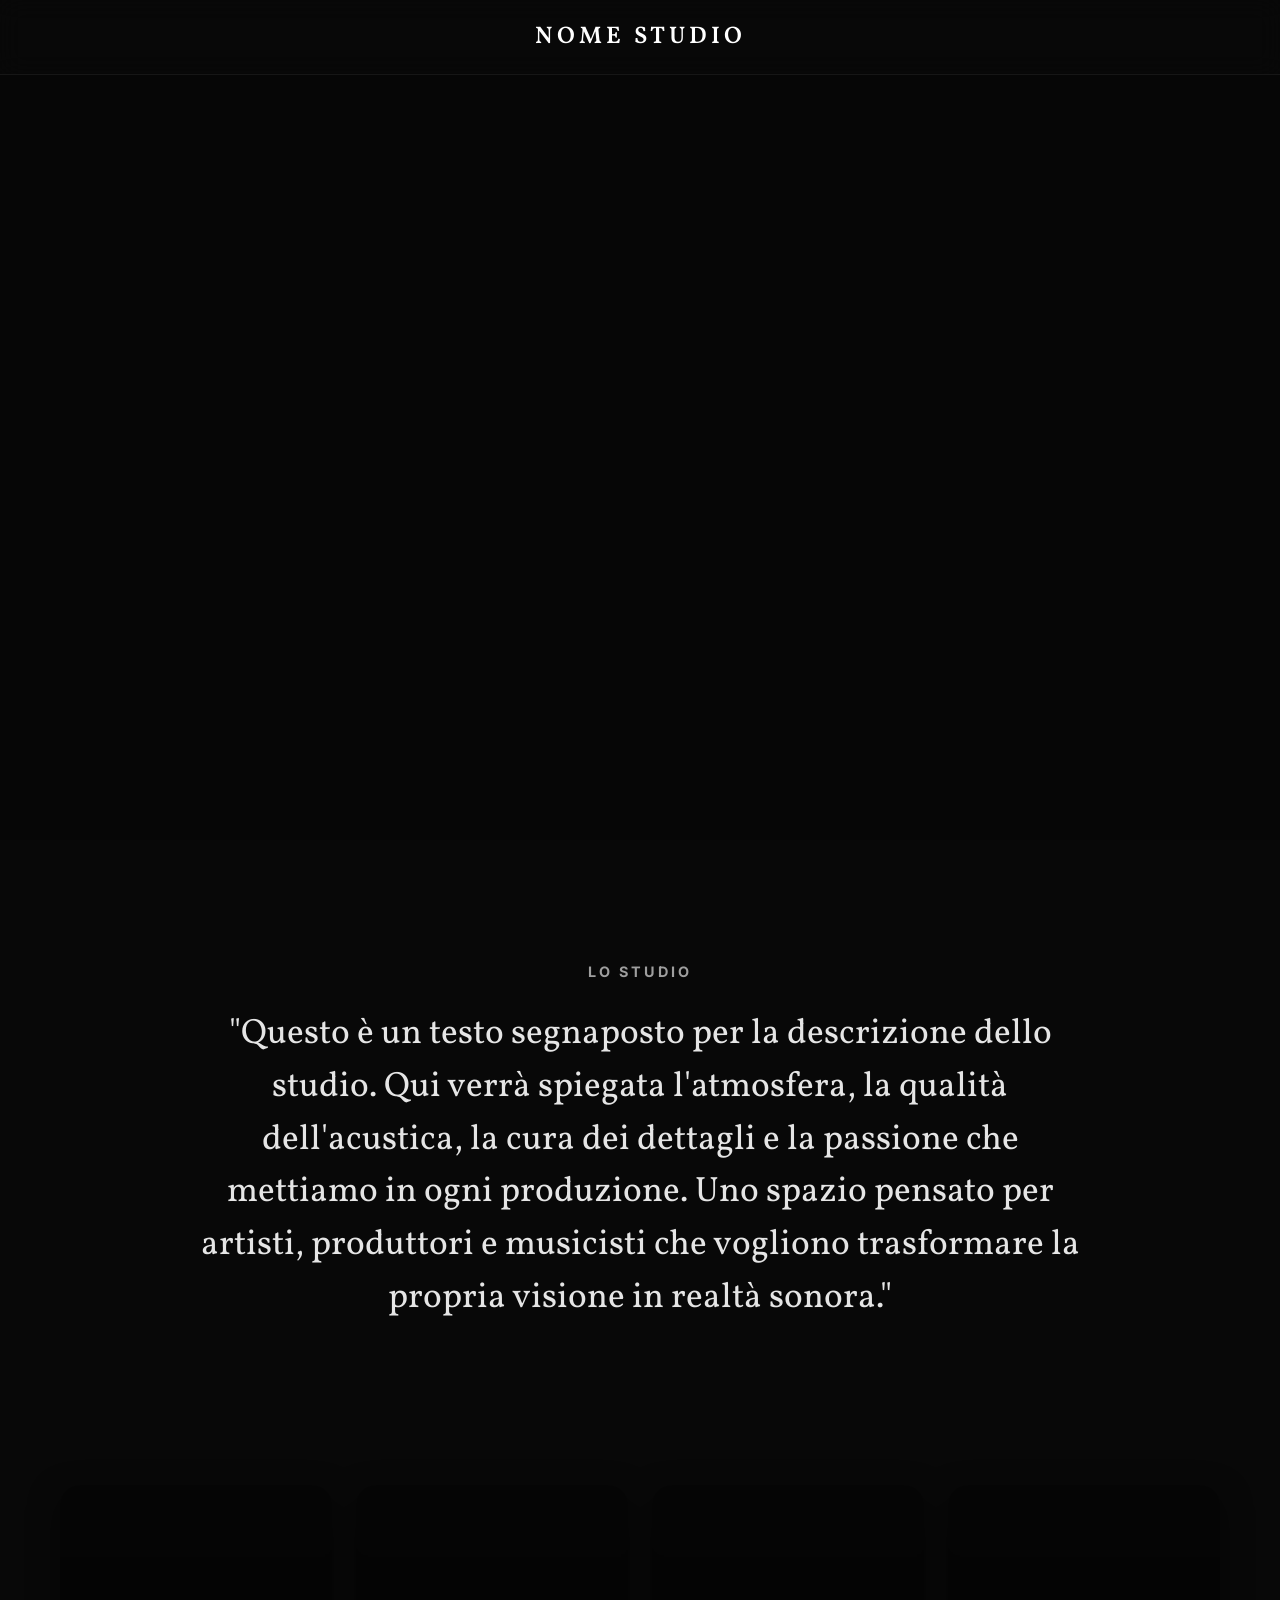
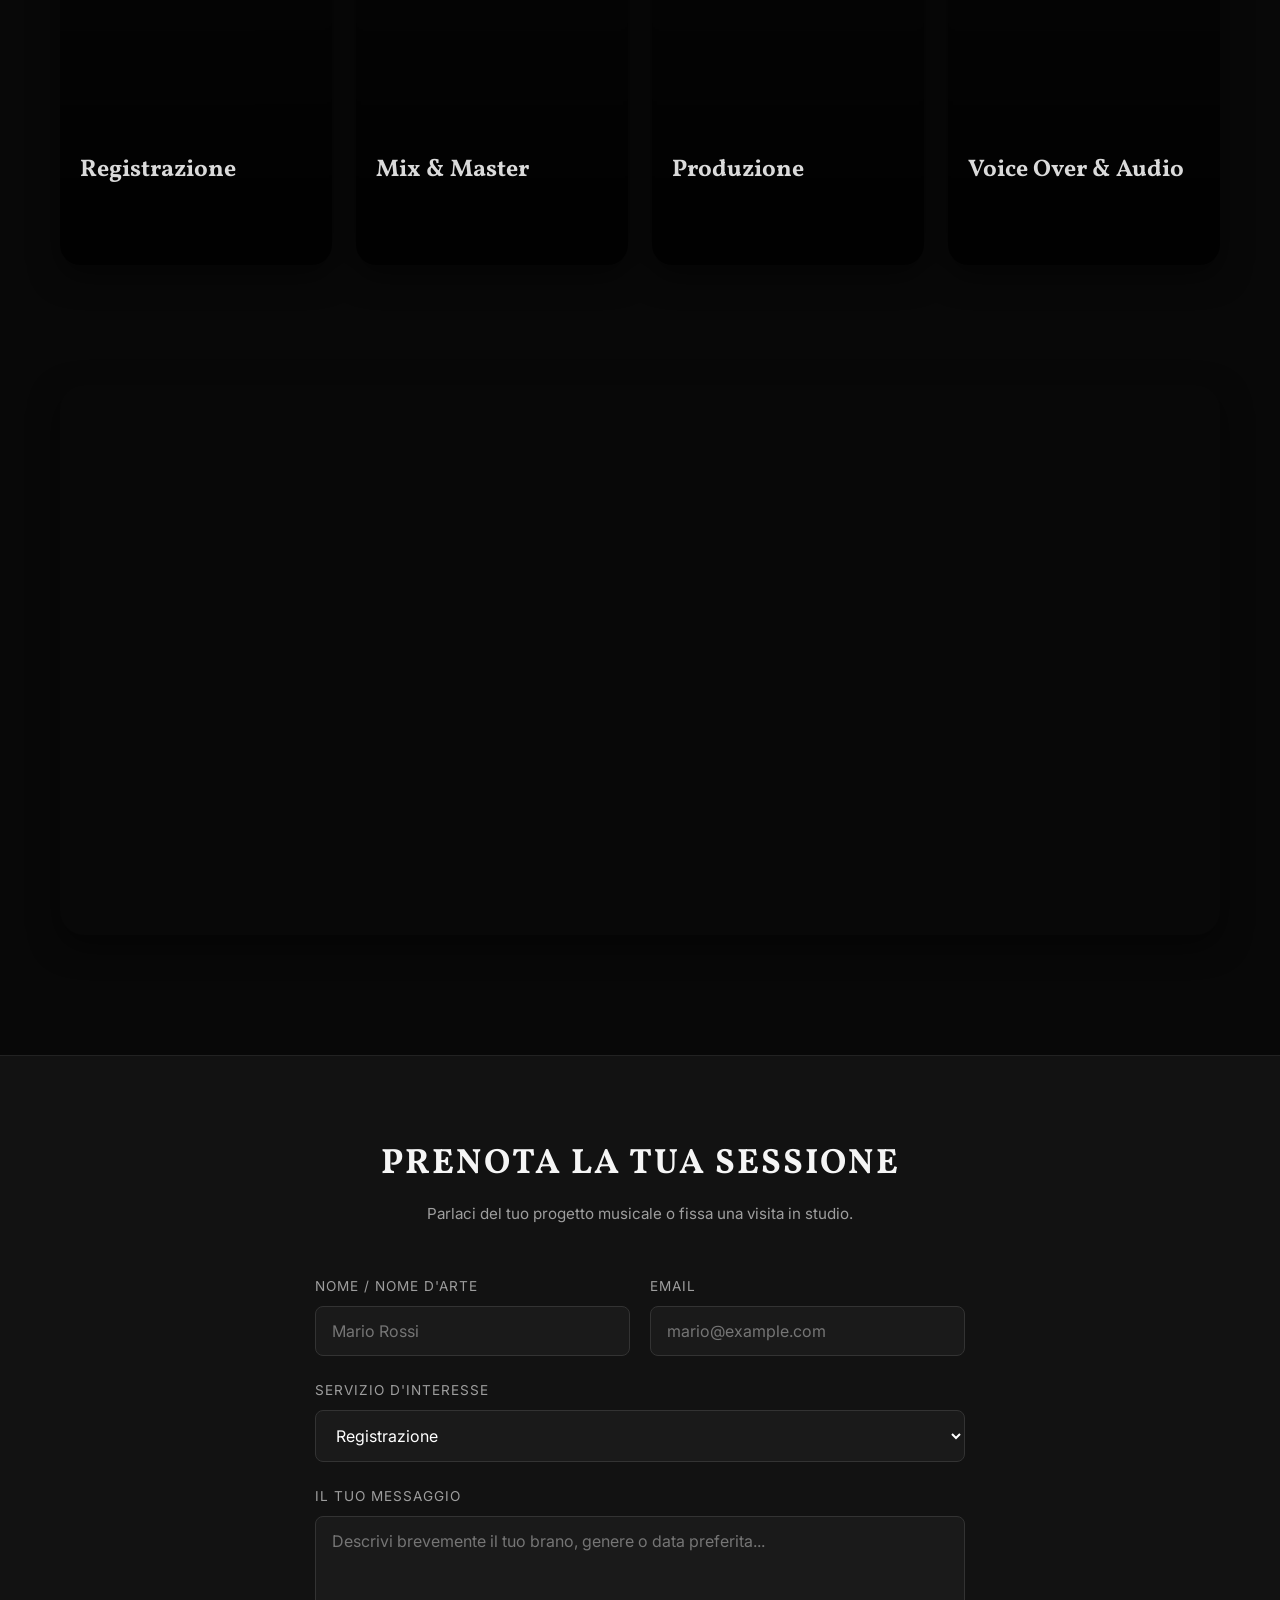
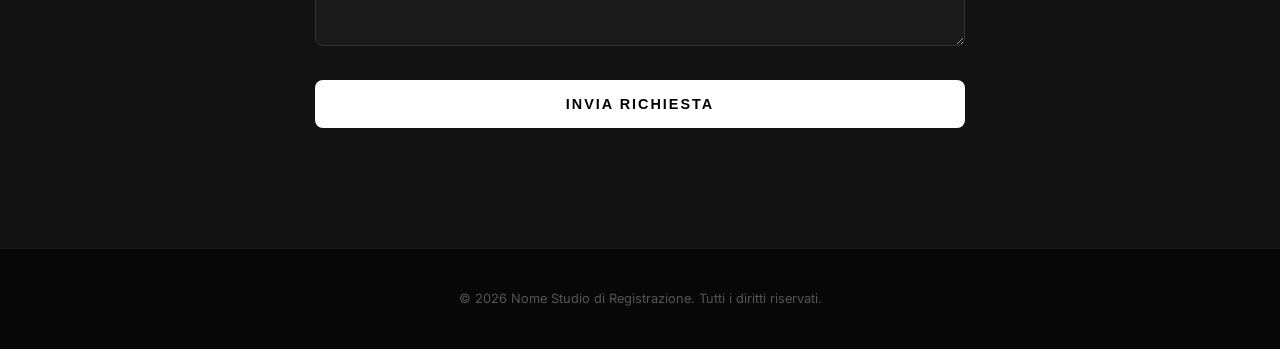
==== commit 801fac27: "Update index.html" ====
--- a/index.html
+++ b/index.html
@@ -8,21 +8,21 @@
     <!-- Google Fonts: Vollkorn + Inter -->
     <link rel="preconnect" href="https://fonts.googleapis.com">
     <link rel="preconnect" href="https://fonts.gstatic.com" crossorigin>
-    <link href="https://fonts.googleapis.com/css2?family=Inter:wght@300;400;600&family=Vollkorn:ital,wght@0,400;0,600;0,700;1,400&display=swap" rel="stylesheet">
+    <link href="https://fonts.googleapis.com/css2?family=Inter:wght@300;400;500;600&family=Vollkorn:ital,wght@0,400;0,600;0,700;1,400&display=swap" rel="stylesheet">
     
     <link rel="stylesheet" href="style.css">
 </head>
 <body>
 
-    <!-- 1. HEADER FISSO IN CIMA (Nessun link blu, scroll to top) -->
+    <!-- 1. HEADER FISSO (LOGO CLICCABILE) -->
     <header class="main-header">
         <a href="#" class="logo-link" id="logoToTop" title="Torna in cima">
             <h1 class="logo-placeholder">NOME STUDIO</h1>
         </a>
     </header>
 
-    <!-- 2. HERO: FOTO A TUTTO SCHERMO CON PARALLASSE ESCLUSIVO -->
-    <section class="hero-section touch-reveal" id="hero">
+    <!-- 2. HERO SECTION -->
+    <section class="hero-section" id="hero">
         <div class="hero-bg parallax-hero" style="background-image: url('https://images.unsplash.com/photo-1598488035139-bdbb2231ce04?q=80&w=1920&auto=format&fit=crop');"></div>
         <div class="hero-overlay">
             <div class="hero-text">
@@ -44,54 +44,54 @@
         </div>
     </section>
 
-    <!-- 4. BOX SERVIZI (Statiche con Hover su PC / Tap su Mobile) -->
+    <!-- 4. BOX SERVIZI -->
     <section class="services-section reveal">
         <div class="container">
             <div class="services-grid">
                 
                 <!-- Servizio 1 -->
-                <div class="service-box touch-reveal" style="background-image: url('https://images.unsplash.com/photo-1590602847861-f357a9332bbc?q=80&w=600&auto=format&fit=crop');">
+                <a href="servizi/recording.html" class="service-box" style="background-image: url('https://images.unsplash.com/photo-1590602847861-f357a9332bbc?q=80&w=600&auto=format&fit=crop');">
                     <div class="service-overlay">
                         <h4>Registrazione</h4>
                         <p>Tracking vocale e strumenti in ambiente trattato</p>
-                        <a href="servizi/recording.html" class="service-link-btn">Scopri di più &rarr;</a>
+                        <span class="service-link-btn">Scopri di più &rarr;</span>
                     </div>
-                </div>
+                </a>
 
                 <!-- Servizio 2 -->
-                <div class="service-box touch-reveal" style="background-image: url('https://images.unsplash.com/photo-1511671782779-c97d3d27a1d4?q=80&w=600&auto=format&fit=crop');">
+                <a href="servizi/mixing.html" class="service-box" style="background-image: url('https://images.unsplash.com/photo-1511671782779-c97d3d27a1d4?q=80&w=600&auto=format&fit=crop');">
                     <div class="service-overlay">
                         <h4>Mix & Master</h4>
                         <p>Bilanciamento analogico e digitale per standard radiofonici</p>
-                        <a href="servizi/mixing.html" class="service-link-btn">Scopri di più &rarr;</a>
+                        <span class="service-link-btn">Scopri di più &rarr;</span>
                     </div>
-                </div>
+                </a>
 
                 <!-- Servizio 3 -->
-                <div class="service-box touch-reveal" style="background-image: url('https://images.unsplash.com/photo-1514525253161-7a46d19cd819?q=80&w=600&auto=format&fit=crop');">
+                <a href="servizi/produzione.html" class="service-box" style="background-image: url('https://images.unsplash.com/photo-1514525253161-7a46d19cd819?q=80&w=600&auto=format&fit=crop');">
                     <div class="service-overlay">
                         <h4>Produzione</h4>
                         <p>Beatmaking, arrangiamento e direzione artistica</p>
-                        <a href="servizi/produzione.html" class="service-link-btn">Scopri di più &rarr;</a>
+                        <span class="service-link-btn">Scopri di più &rarr;</span>
                     </div>
-                </div>
+                </a>
 
                 <!-- Servizio 4 -->
-                <div class="service-box touch-reveal" style="background-image: url('https://images.unsplash.com/photo-1519683109079-d5f539e1542f?q=80&w=600&auto=format&fit=crop');">
+                <a href="servizi/post-produzione.html" class="service-box" style="background-image: url('https://images.unsplash.com/photo-1519683109079-d5f539e1542f?q=80&w=600&auto=format&fit=crop');">
                     <div class="service-overlay">
                         <h4>Voice Over & Audio</h4>
                         <p>Doppiaggio, podcast e sonorizzazione video</p>
-                        <a href="servizi/post-produzione.html" class="service-link-btn">Scopri di più &rarr;</a>
+                        <span class="service-link-btn">Scopri di più &rarr;</span>
                     </div>
-                </div>
+                </a>
 
             </div>
         </div>
     </section>
 
-    <!-- 5. FOTO GESTORI CON DESCRIZIONE (Corretta e funzionante) -->
+    <!-- 5. FOTO GESTORI -->
     <section class="team-section reveal">
-        <div class="team-card touch-reveal" style="background-image: url('https://images.unsplash.com/photo-1522071820081-009f0129c71c?q=80&w=1600&auto=format&fit=crop');">
+        <div class="team-card" style="background-image: url('https://images.unsplash.com/photo-1522071820081-009f0129c71c?q=80&w=1600&auto=format&fit=crop');">
             <div class="team-overlay">
                 <div class="team-bio-wrapper">
                     <div class="founder-bio">
@@ -153,23 +153,12 @@
         <p>&copy; 2026 Nome Studio di Registrazione. Tutti i diritti riservati.</p>
     </footer>
 
-    <!-- JAVASCRIPT: Scroll to top, Tap Mobile, Parallasse Hero, Reveal -->
+    <!-- SCRIPT (Scroll to top + Reveal + Parallasse Hero) -->
     <script>
         // Click sul Logo per tornare in cima
         document.getElementById('logoToTop').addEventListener('click', function(e) {
             e.preventDefault();
             window.scrollTo({ top: 0, behavior: 'smooth' });
-        });
-
-        // Gestione tocco su Mobile (Tap to reveal per Hero, Servizi e Team)
-        document.querySelectorAll('.touch-reveal').forEach(item => {
-            item.addEventListener('click', function(e) {
-                if (e.target.tagName.toLowerCase() === 'a') return;
-                document.querySelectorAll('.touch-reveal').forEach(other => {
-                    if (other !== item) other.classList.remove('active');
-                });
-                item.classList.toggle('active');
-            });
         });
 
         // Animazione a discesa allo scroll
--- a/style.css
+++ b/style.css
@@ -6,7 +6,7 @@
 }
 
 html {
-    scroll-behavior: smooth; /* Scorrimento fluido verso la cima */
+    scroll-behavior: smooth;
 }
 
 :root {
@@ -16,7 +16,7 @@
     --text-muted: #9e9e9e;
     --font-heading: 'Vollkorn', serif;
     --font-body: 'Inter', sans-serif;
-    --transition: all 0.5s cubic-bezier(0.16, 1, 0.3, 1);
+    --transition: all 0.4s cubic-bezier(0.16, 1, 0.3, 1);
 }
 
 body {
@@ -24,7 +24,7 @@
     color: var(--text-white);
     font-family: var(--font-body);
     line-height: 1.6;
-    overflow-x: hidden;
+    padding-top: 75px; /* Compensa l'header fisso */
     -webkit-tap-highlight-color: transparent;
 }
 
@@ -34,32 +34,28 @@
     padding: 0 20px;
 }
 
-/* --- 1. HEADER FISSO IN CIMA (STICKY GLASSMORPHISM) --- */
+/* --- 1. HEADER FISSO (BLOCCATO IN CIMA) --- */
 .main-header {
-    position: sticky;
+    position: fixed;
     top: 0;
-    width: 100%;
-    padding: 20px 0;
+    left: 0;
+    width: 100%;
+    height: 75px;
     display: flex;
     justify-content: center;
     align-items: center;
-    background: rgba(8, 8, 8, 0.85); /* Leggermente trasparente */
-    backdrop-filter: blur(12px); /* Effetto sfocatura di fondo */
+    background: rgba(8, 8, 8, 0.88);
+    backdrop-filter: blur(12px);
     -webkit-backdrop-filter: blur(12px);
-    border-bottom: 1px solid rgba(255, 255, 255, 0.05);
-    z-index: 1000;
-    transition: var(--transition);
+    border-bottom: 1px solid rgba(255, 255, 255, 0.06);
+    z-index: 9999;
 }
 
 .logo-link {
-    text-decoration: none;
-    cursor: pointer;
+    text-decoration: none !important;
+    color: #ffffff !important;
     display: inline-block;
-    transition: var(--transition);
-}
-
-.logo-link:hover {
-    transform: scale(1.03);
+    outline: none;
 }
 
 .logo-placeholder {
@@ -68,10 +64,12 @@
     letter-spacing: 4px;
     text-transform: uppercase;
     font-weight: 600;
-    color: var(--text-white);
-}
-
-/* --- 2. HERO SECTION --- */
+    color: #ffffff !important;
+    text-decoration: none !important;
+    margin: 0;
+}
+
+/* --- 2. HERO SECTION (CON PARALLASSE) --- */
 .hero-section {
     position: relative;
     width: 100%;
@@ -82,13 +80,12 @@
 
 .hero-bg {
     position: absolute;
-    top: -10%;
+    top: -15%;
     left: 0;
     width: 100%;
-    height: 120%; /* Più alta per consentire l'escursione del parallasse */
+    height: 130%;
     background-size: cover;
     background-position: center;
-    transition: transform 0.1s ease-out, filter 0.5s ease;
     will-change: transform;
 }
 
@@ -98,7 +95,7 @@
     left: 0;
     width: 100%;
     height: 100%;
-    background: rgba(0, 0, 0, 0.25);
+    background: rgba(0, 0, 0, 0.2);
     display: flex;
     justify-content: center;
     align-items: center;
@@ -108,7 +105,7 @@
 
 .hero-text {
     opacity: 0;
-    transform: translateY(-20px); /* Entrata dall'alto verso il basso */
+    transform: translateY(20px);
     transition: var(--transition);
     padding: 20px;
 }
@@ -137,22 +134,21 @@
     transform: translateY(0);
 }
 
-/* --- ANIMAZIONI A DISCESA ALLO SCROLL (REVEAL) --- */
+/* --- EFFETTO A DISCESA ALLO SCROLL (REVEAL) --- */
 .reveal {
     opacity: 0;
-    transform: translateY(-35px); /* Posizione iniziale più alta */
-    transition: opacity 0.9s cubic-bezier(0.16, 1, 0.3, 1), transform 0.9s cubic-bezier(0.16, 1, 0.3, 1);
-    will-change: opacity, transform;
+    transform: translateY(-25px);
+    transition: opacity 0.8s cubic-bezier(0.16, 1, 0.3, 1), transform 0.8s cubic-bezier(0.16, 1, 0.3, 1);
 }
 
 .reveal.visible {
     opacity: 1;
-    transform: translateY(0); /* Scende dolcemente in posizione */
+    transform: translateY(0);
 }
 
 /* --- 3. DESCRIZIONE DELLO STUDIO --- */
 .description-section {
-    padding: 130px 0;
+    padding: 120px 0;
     text-align: center;
 }
 
@@ -174,9 +170,9 @@
     margin: 0 auto;
 }
 
-/* --- 4. BOX SERVIZI --- */
+/* --- 4. BOX SERVIZI (STATICHE) --- */
 .services-section {
-    padding: 40px 0 130px;
+    padding: 40px 0 120px;
 }
 
 .services-grid {
@@ -184,12 +180,6 @@
     grid-template-columns: repeat(4, 1fr);
     gap: 24px;
 }
-
-/* Entrata a cascata per le 4 card */
-.services-grid .service-box:nth-child(1) { transition-delay: 0.1s; }
-.services-grid .service-box:nth-child(2) { transition-delay: 0.2s; }
-.services-grid .service-box:nth-child(3) { transition-delay: 0.3s; }
-.services-grid .service-box:nth-child(4) { transition-delay: 0.4s; }
 
 .service-box {
     position: relative;
@@ -250,7 +240,7 @@
 /* Hover PC & Tap Mobile Servizi */
 .service-box:hover,
 .service-box.active {
-    transform: translateY(-10px);
+    transform: translateY(-8px);
 }
 
 .service-box:hover .service-overlay,
@@ -275,7 +265,7 @@
 .team-section {
     width: 100%;
     max-width: 1200px;
-    margin: 0 auto 130px;
+    margin: 0 auto 120px;
     padding: 0 20px;
 }
 
@@ -288,7 +278,7 @@
     background-size: cover;
     background-position: center;
     cursor: pointer;
-    box-shadow: 0 15px 40px rgba(0, 0, 0, 0.6);
+    box-shadow: 0 10px 30px rgba(0, 0, 0, 0.5);
 }
 
 .team-overlay {
@@ -304,6 +294,7 @@
     opacity: 0;
     transition: var(--transition);
     padding: 40px;
+    z-index: 2;
 }
 
 .team-bio-wrapper {
@@ -312,7 +303,7 @@
     align-items: center;
     width: 100%;
     max-width: 900px;
-    transform: translateY(-20px);
+    transform: translateY(20px);
     transition: var(--transition);
 }
 
@@ -362,7 +353,7 @@
 
 /* --- 6. FORM CONTATTO --- */
 .contact-section {
-    padding: 90px 0 130px;
+    padding: 80px 0 120px;
     background-color: var(--card-bg);
     border-top: 1px solid #222;
 }
@@ -458,11 +449,15 @@
 }
 
 /* ========================================================
-   ADATTAMENTO MOBILE
+   MOBILE (Disposizione verticale)
    ======================================================== */
 @media (max-width: 768px) {
+    body {
+        padding-top: 65px;
+    }
+
     .main-header {
-        padding: 15px 0;
+        height: 65px;
     }
 
     .hero-section {
@@ -474,7 +469,7 @@
     }
 
     .description-section {
-        padding: 80px 0;
+        padding: 70px 0;
     }
 
     .description-text {
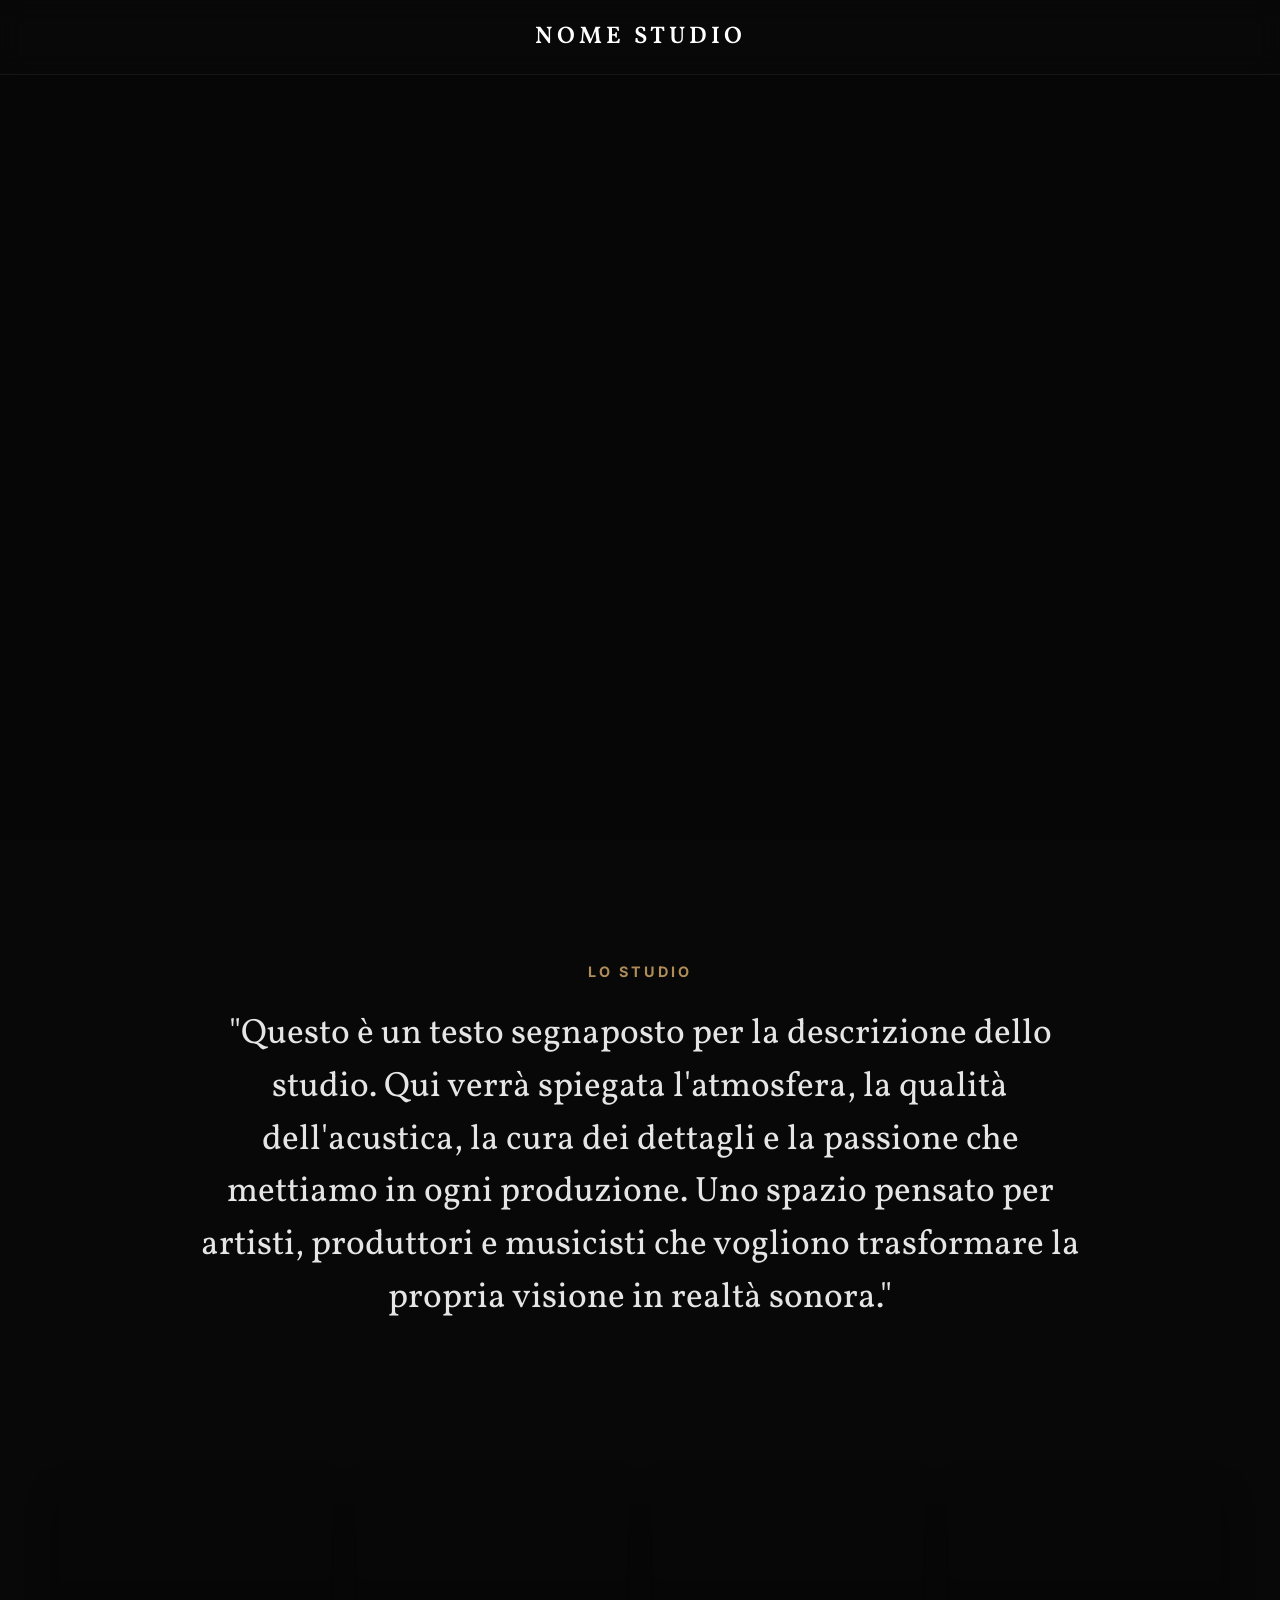
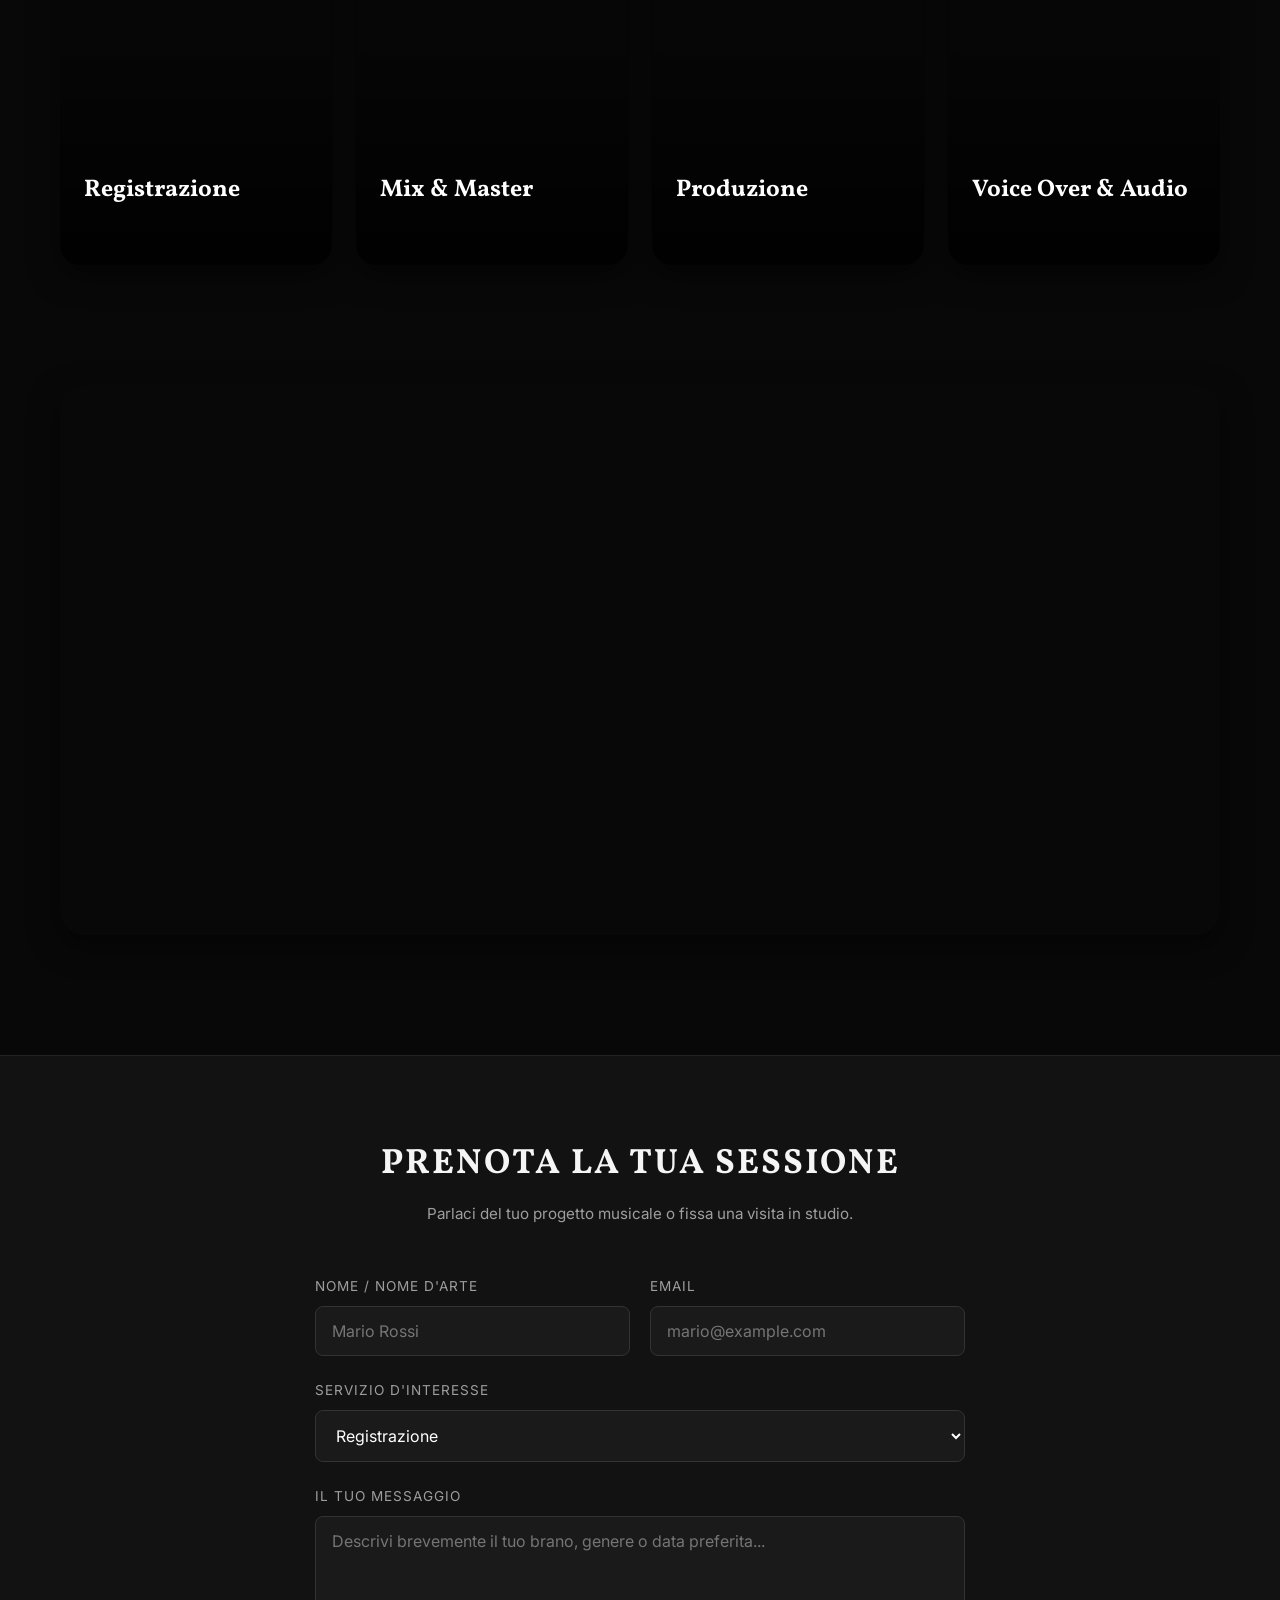
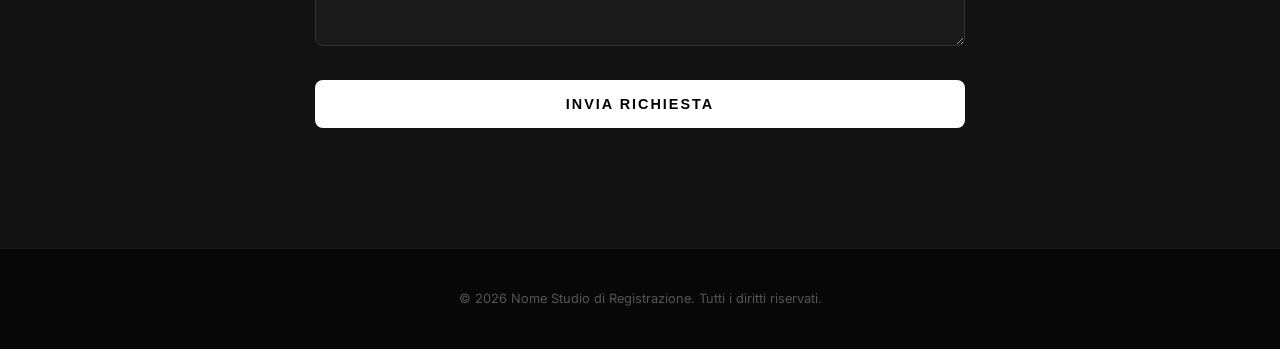
==== commit a940f28f: "Update index.html" ====
--- a/index.html
+++ b/index.html
@@ -21,7 +21,7 @@
         </a>
     </header>
 
-    <!-- 2. HERO SECTION -->
+    <!-- 2. HERO SECTION CON PARALLASSE -->
     <section class="hero-section" id="hero">
         <div class="hero-bg parallax-hero" style="background-image: url('https://images.unsplash.com/photo-1598488035139-bdbb2231ce04?q=80&w=1920&auto=format&fit=crop');"></div>
         <div class="hero-overlay">
@@ -110,9 +110,13 @@
         </div>
     </section>
 
-    <!-- 6. FORM DI CONTATTO -->
+    <!-- 6. FORM DI CONTATTO CON EFFETTO PARALLASSE -->
     <section class="contact-section reveal">
-        <div class="container">
+        <!-- Sfondo con Parallasse -->
+        <div class="contact-bg parallax-contact" style="background-image: url('https://images.unsplash.com/photo-1516280440614-37939bbacd81?q=80&w=1920&auto=format&fit=crop');"></div>
+        <div class="contact-overlay"></div>
+
+        <div class="container contact-container">
             <h2 class="contact-title">PRENOTA LA TUA SESSIONE</h2>
             <p class="contact-subtitle">Parlaci del tuo progetto musicale o fissa una visita in studio.</p>
 
@@ -153,7 +157,7 @@
         <p>&copy; 2026 Nome Studio di Registrazione. Tutti i diritti riservati.</p>
     </footer>
 
-    <!-- SCRIPT (Scroll to top + Reveal + Parallasse Hero) -->
+    <!-- SCRIPT (Scroll to top + Reveal + Parallasse Hero & Contact) -->
     <script>
         // Click sul Logo per tornare in cima
         document.getElementById('logoToTop').addEventListener('click', function(e) {
@@ -172,13 +176,27 @@
 
         document.querySelectorAll('.reveal').forEach(el => revealObserver.observe(el));
 
-        // Parallasse SOLO sulla Hero in alto
+        // PARALLASSE: Hero in alto e Contact Form in basso
         const heroBg = document.querySelector('.parallax-hero');
+        const contactBg = document.querySelector('.parallax-contact');
+        const contactSection = document.querySelector('.contact-section');
+
         window.addEventListener('scroll', () => {
             const scrollY = window.pageYOffset;
+
+            // 1. Parallasse Hero
             if (scrollY < window.innerHeight && heroBg) {
                 heroBg.style.transform = `translate3d(0, ${scrollY * 0.3}px, 0)`;
             }
+
+            // 2. Parallasse Sezione Contatti
+            if (contactBg && contactSection) {
+                const rect = contactSection.getBoundingClientRect();
+                if (rect.top < window.innerHeight && rect.bottom > 0) {
+                    const offset = (window.innerHeight - rect.top) * 0.12;
+                    contactBg.style.transform = `translate3d(0, ${offset}px, 0)`;
+                }
+            }
         }, { passive: true });
     </script>
 
--- a/style.css
+++ b/style.css
@@ -14,6 +14,7 @@
     --card-bg: #121212;
     --text-white: #f5f5f5;
     --text-muted: #9e9e9e;
+    --accent-gold: #b08d57;
     --font-heading: 'Vollkorn', serif;
     --font-body: 'Inter', sans-serif;
     --transition: all 0.4s cubic-bezier(0.16, 1, 0.3, 1);
@@ -24,7 +25,7 @@
     color: var(--text-white);
     font-family: var(--font-body);
     line-height: 1.6;
-    padding-top: 75px; /* Compensa l'header fisso */
+    padding-top: 75px;
     -webkit-tap-highlight-color: transparent;
 }
 
@@ -34,7 +35,7 @@
     padding: 0 20px;
 }
 
-/* --- 1. HEADER FISSO (BLOCCATO IN CIMA) --- */
+/* --- 1. HEADER FISSO (LOGO BIANCO SENZA LINK BLU) --- */
 .main-header {
     position: fixed;
     top: 0;
@@ -55,7 +56,6 @@
     text-decoration: none !important;
     color: #ffffff !important;
     display: inline-block;
-    outline: none;
 }
 
 .logo-placeholder {
@@ -69,7 +69,7 @@
     margin: 0;
 }
 
-/* --- 2. HERO SECTION (CON PARALLASSE) --- */
+/* --- 2. HERO SECTION --- */
 .hero-section {
     position: relative;
     width: 100%;
@@ -95,7 +95,7 @@
     left: 0;
     width: 100%;
     height: 100%;
-    background: rgba(0, 0, 0, 0.2);
+    background: rgba(0, 0, 0, 0.25);
     display: flex;
     justify-content: center;
     align-items: center;
@@ -112,7 +112,7 @@
 
 .hero-text h2 {
     font-family: var(--font-heading);
-    font-size: 3rem;
+    font-size: 3.2rem;
     letter-spacing: 2px;
     margin-bottom: 10px;
 }
@@ -122,16 +122,15 @@
     color: var(--text-muted);
 }
 
-/* Hover PC & Tap Mobile Hero */
-.hero-section:hover .hero-overlay,
-.hero-section.active .hero-overlay {
-    background: rgba(0, 0, 0, 0.85);
-}
-
-.hero-section:hover .hero-text,
-.hero-section.active .hero-text {
-    opacity: 1;
-    transform: translateY(0);
+/* Desktop Hover Hero */
+@media (hover: hover) {
+    .hero-section:hover .hero-overlay {
+        background: rgba(0, 0, 0, 0.85);
+    }
+    .hero-section:hover .hero-text {
+        opacity: 1;
+        transform: translateY(0);
+    }
 }
 
 /* --- EFFETTO A DISCESA ALLO SCROLL (REVEAL) --- */
@@ -155,7 +154,7 @@
 .section-subtitle {
     font-size: 0.9rem;
     letter-spacing: 3px;
-    color: var(--text-muted);
+    color: var(--accent-gold);
     text-transform: uppercase;
     margin-bottom: 25px;
 }
@@ -170,7 +169,7 @@
     margin: 0 auto;
 }
 
-/* --- 4. BOX SERVIZI (STATICHE) --- */
+/* --- 4. BOX SERVIZI (DESKTOP SENZA STRANI STACCHI) --- */
 .services-section {
     padding: 40px 0 120px;
 }
@@ -186,25 +185,23 @@
     height: 380px;
     border-radius: 20px;
     overflow: hidden;
+    text-decoration: none;
     background-size: cover;
     background-position: center;
     box-shadow: 0 10px 30px rgba(0, 0, 0, 0.5);
     transition: var(--transition);
-    cursor: pointer;
+    display: block;
 }
 
 .service-overlay {
     position: absolute;
-    top: 0;
-    left: 0;
-    width: 100%;
-    height: 100%;
-    background: linear-gradient(to top, rgba(0,0,0,0.95) 15%, rgba(0,0,0,0.3) 100%);
+    inset: 0;
+    /* Ombra omogenea e naturale che non taglia l'immagine a metà */
+    background: linear-gradient(to top, rgba(0, 0, 0, 0.85) 0%, rgba(0, 0, 0, 0.2) 60%, transparent 100%);
     display: flex;
     flex-direction: column;
     justify-content: flex-end;
-    padding: 30px 20px;
-    opacity: 0.85;
+    padding: 30px 24px;
     transition: var(--transition);
 }
 
@@ -212,13 +209,13 @@
     font-family: var(--font-heading);
     font-size: 1.5rem;
     color: #fff;
-    margin-bottom: 10px;
+    margin-bottom: 5px;
     transition: var(--transition);
 }
 
 .service-overlay p {
-    font-size: 0.85rem;
-    color: var(--text-muted);
+    font-size: 0.88rem;
+    color: #d1d1d1;
     opacity: 0;
     max-height: 0;
     overflow: hidden;
@@ -227,38 +224,30 @@
 
 .service-link-btn {
     display: inline-block;
-    margin-top: 15px;
     font-size: 0.8rem;
     text-transform: uppercase;
     letter-spacing: 1px;
-    color: #fff;
-    text-decoration: none;
+    color: var(--accent-gold);
     opacity: 0;
     transition: var(--transition);
 }
 
-/* Hover PC & Tap Mobile Servizi */
-.service-box:hover,
-.service-box.active {
-    transform: translateY(-8px);
-}
-
-.service-box:hover .service-overlay,
-.service-box.active .service-overlay {
-    opacity: 1;
-    background: rgba(0, 0, 0, 0.9);
-}
-
-.service-box:hover .service-overlay p,
-.service-box.active .service-overlay p {
-    opacity: 1;
-    max-height: 80px;
-    margin-top: 8px;
-}
-
-.service-box:hover .service-link-btn,
-.service-box.active .service-link-btn {
-    opacity: 1;
+/* Hover PC Servizi */
+@media (hover: hover) {
+    .service-box:hover {
+        transform: translateY(-8px);
+    }
+    .service-box:hover .service-overlay {
+        background: rgba(0, 0, 0, 0.9); /* Scurisce tutta l'immagine uniformemente */
+    }
+    .service-box:hover .service-overlay p {
+        opacity: 1;
+        max-height: 80px;
+        margin: 10px 0 14px 0;
+    }
+    .service-box:hover .service-link-btn {
+        opacity: 1;
+    }
 }
 
 /* --- 5. FOTO GESTORI (TEAM) --- */
@@ -277,16 +266,12 @@
     overflow: hidden;
     background-size: cover;
     background-position: center;
-    cursor: pointer;
     box-shadow: 0 10px 30px rgba(0, 0, 0, 0.5);
 }
 
 .team-overlay {
     position: absolute;
-    top: 0;
-    left: 0;
-    width: 100%;
-    height: 100%;
+    inset: 0;
     background: rgba(0, 0, 0, 0.2);
     display: flex;
     align-items: center;
@@ -294,7 +279,6 @@
     opacity: 0;
     transition: var(--transition);
     padding: 40px;
-    z-index: 2;
 }
 
 .team-bio-wrapper {
@@ -321,7 +305,7 @@
 
 .founder-role {
     font-size: 0.85rem;
-    color: #b08d57;
+    color: var(--accent-gold);
     text-transform: uppercase;
     letter-spacing: 1px;
     display: block;
@@ -339,16 +323,15 @@
     background: rgba(255, 255, 255, 0.2);
 }
 
-/* Hover PC & Tap Mobile Team */
-.team-card:hover .team-overlay,
-.team-card.active .team-overlay {
-    opacity: 1;
-    background: rgba(0, 0, 0, 0.9);
-}
-
-.team-card:hover .team-bio-wrapper,
-.team-card.active .team-bio-wrapper {
-    transform: translateY(0);
+/* Hover PC Team */
+@media (hover: hover) {
+    .team-card:hover .team-overlay {
+        opacity: 1;
+        background: rgba(0, 0, 0, 0.92);
+    }
+    .team-card:hover .team-bio-wrapper {
+        transform: translateY(0);
+    }
 }
 
 /* --- 6. FORM CONTATTO --- */
@@ -416,7 +399,7 @@
 .form-group input:focus,
 .form-group select:focus,
 .form-group textarea:focus {
-    border-color: #fff;
+    border-color: var(--accent-gold);
     background-color: #222;
 }
 
@@ -436,7 +419,8 @@
 }
 
 .submit-btn:hover {
-    background-color: #ccc;
+    background-color: var(--accent-gold);
+    color: #fff;
 }
 
 /* --- FOOTER --- */
@@ -449,7 +433,7 @@
 }
 
 /* ========================================================
-   MOBILE (Disposizione verticale)
+   REGOLE MOBILE (TUTTO SUBITO LEGGIBILE CON SFUMATURA)
    ======================================================== */
 @media (max-width: 768px) {
     body {
@@ -460,14 +444,31 @@
         height: 65px;
     }
 
+    /* 1. Hero Mobile: Sfumatura morbida dal basso, testo sempre visibile */
     .hero-section {
         height: 75vh;
     }
 
+    .hero-overlay {
+        background: linear-gradient(to top, rgba(8, 8, 8, 0.95) 15%, rgba(8, 8, 8, 0.3) 70%, transparent 100%);
+        align-items: flex-end;
+        padding-bottom: 40px;
+    }
+
+    .hero-text {
+        opacity: 1;
+        transform: translateY(0);
+    }
+
     .hero-text h2 {
         font-size: 2rem;
     }
 
+    .hero-text p {
+        font-size: 1rem;
+    }
+
+    /* 2. Descrizione Studio Mobile */
     .description-section {
         padding: 70px 0;
     }
@@ -476,27 +477,60 @@
         font-size: 1.4rem;
     }
 
+    /* 3. Box Servizi Verticali con sfumatura e testo sempre visibile */
     .services-grid {
         grid-template-columns: 1fr;
         gap: 20px;
     }
 
     .service-box {
-        height: 260px;
-    }
-
+        height: 250px;
+        border-radius: 16px;
+    }
+
+    .service-overlay {
+        background: linear-gradient(to top, rgba(8, 8, 8, 0.95) 25%, rgba(8, 8, 8, 0.3) 80%, transparent 100%);
+        padding: 20px;
+    }
+
+    .service-overlay h4 {
+        font-size: 1.3rem;
+    }
+
+    .service-overlay p {
+        opacity: 1;
+        max-height: none;
+        margin-top: 4px;
+        font-size: 0.85rem;
+    }
+
+    .service-link-btn {
+        opacity: 1;
+        margin-top: 10px;
+    }
+
+    /* 4. Gestori Mobile: Card scura e leggibile */
     .team-card {
-        height: 600px;
+        height: auto;
+        min-height: 520px;
+    }
+
+    .team-overlay {
+        opacity: 1;
+        background: linear-gradient(to top, rgba(8, 8, 8, 0.96) 65%, rgba(8, 8, 8, 0.4) 100%);
+        padding: 30px 20px;
     }
 
     .team-bio-wrapper {
         flex-direction: column;
         gap: 25px;
+        transform: translateY(0);
     }
 
     .divider {
         width: 60px;
         height: 1px;
+        background: rgba(255, 255, 255, 0.2);
     }
 
     .founder-bio {
@@ -511,6 +545,7 @@
         font-size: 0.85rem;
     }
 
+    /* 5. Form Mobile */
     .form-row {
         flex-direction: column;
         gap: 0;
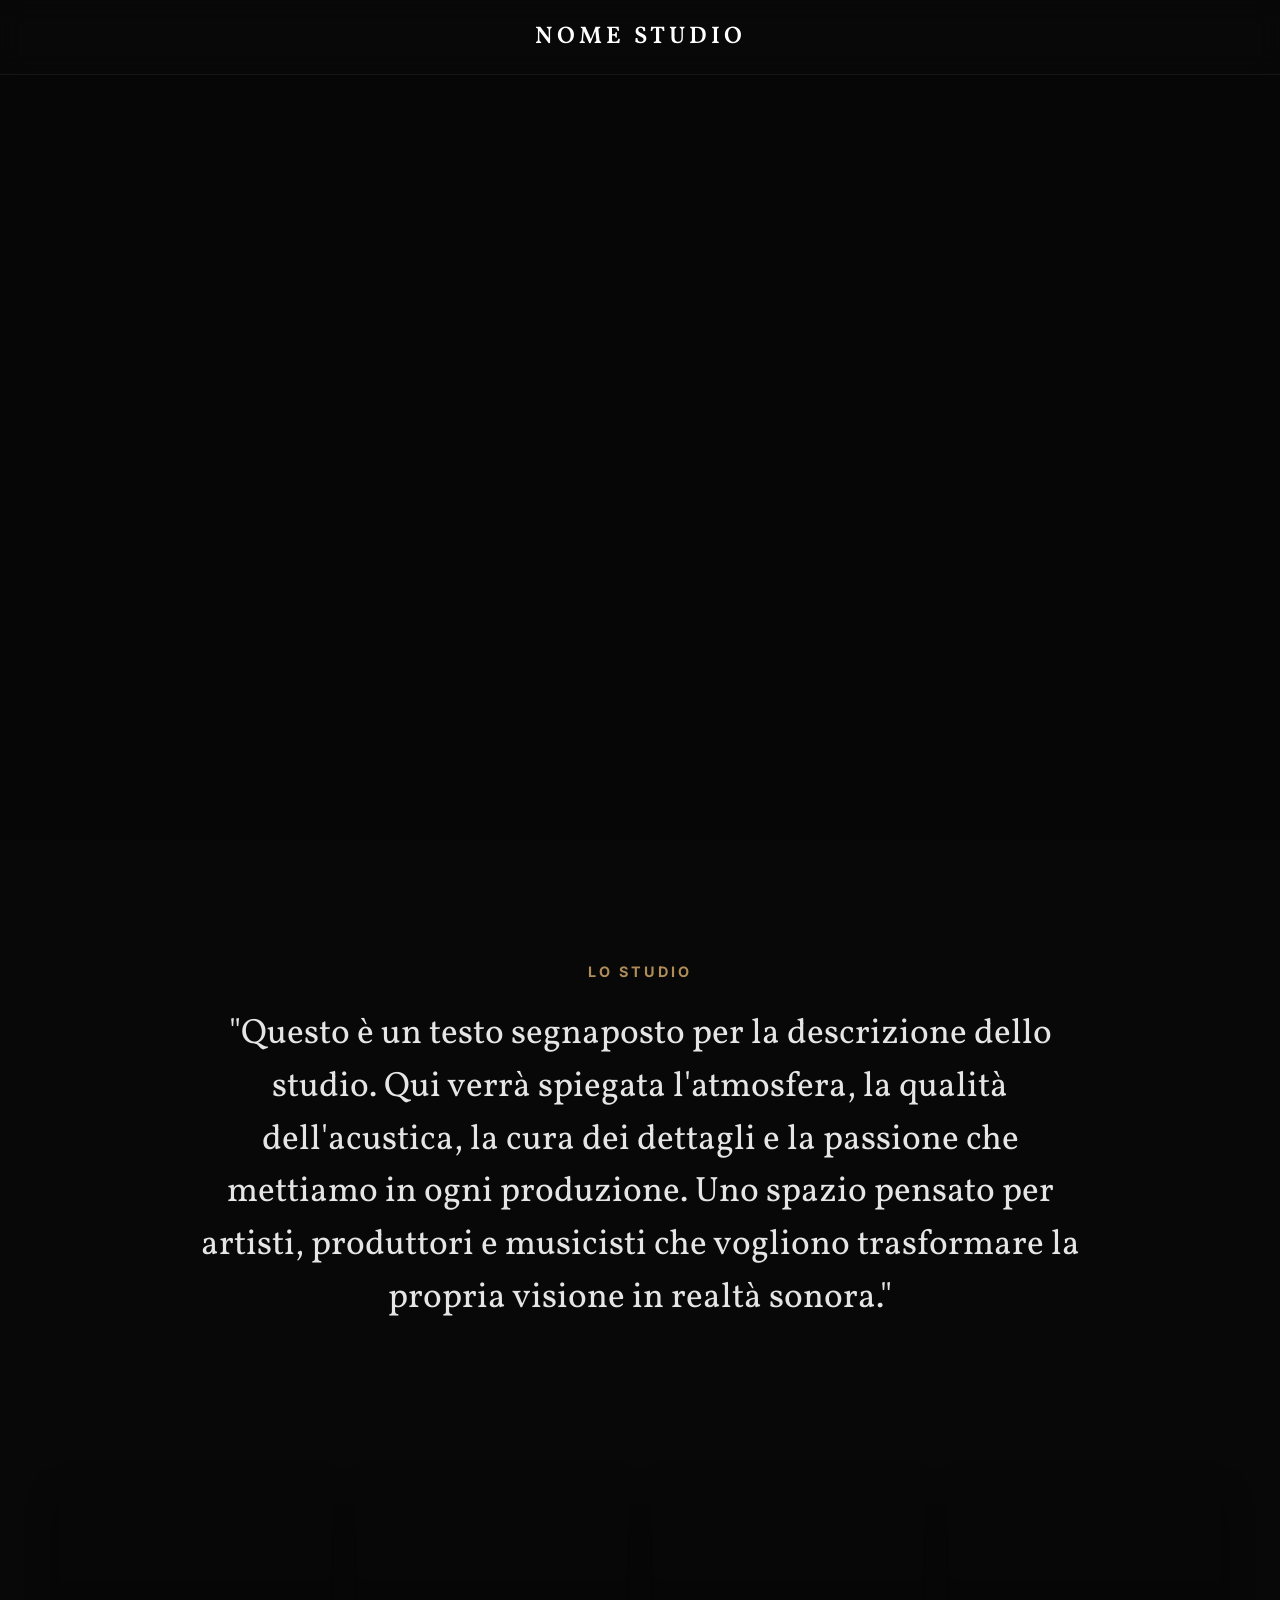
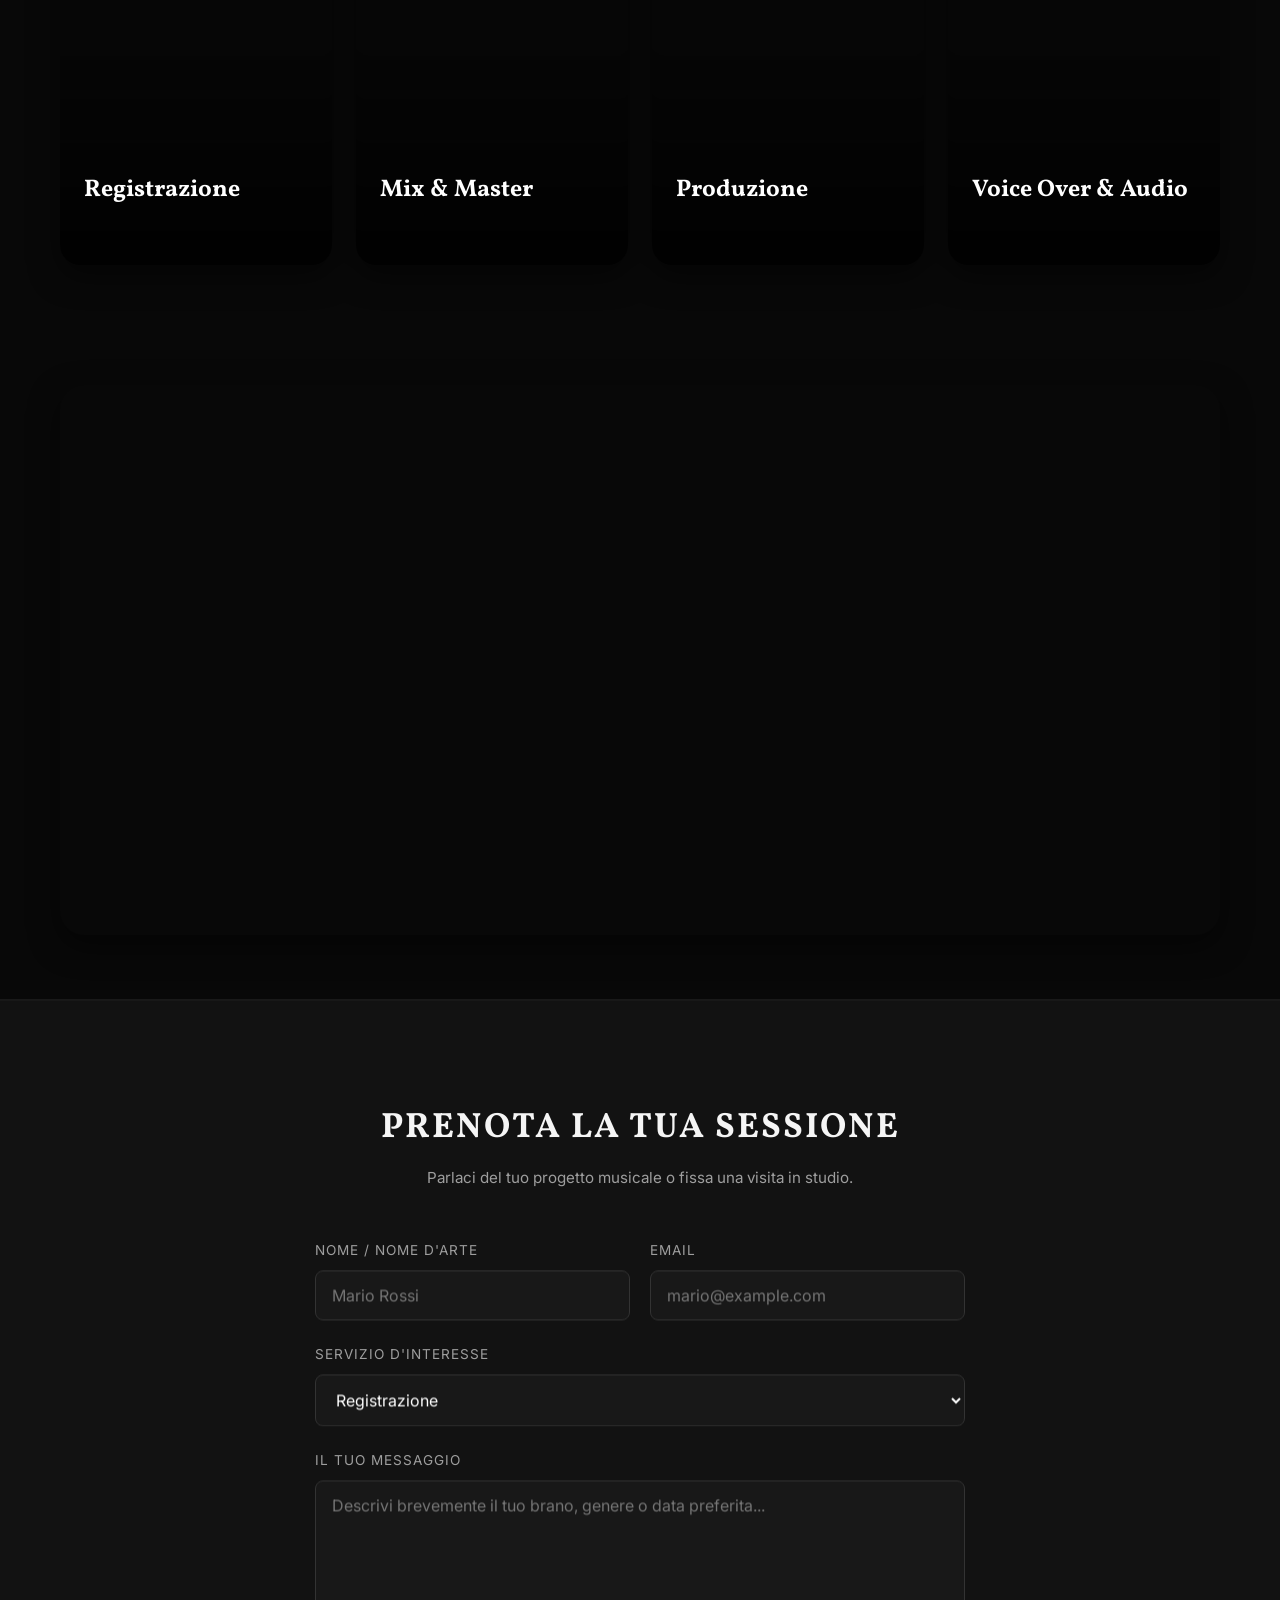
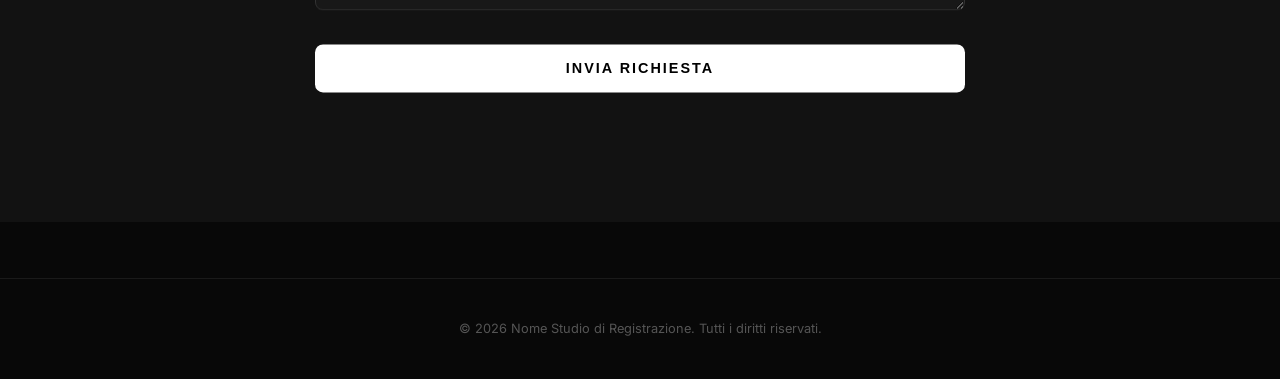
==== commit d034b85d: "Update index.html" ====
--- a/index.html
+++ b/index.html
@@ -21,7 +21,7 @@
         </a>
     </header>
 
-    <!-- 2. HERO SECTION CON PARALLASSE -->
+    <!-- 2. HERO SECTION CON PARALLASSE SULLA FOTO -->
     <section class="hero-section" id="hero">
         <div class="hero-bg parallax-hero" style="background-image: url('https://images.unsplash.com/photo-1598488035139-bdbb2231ce04?q=80&w=1920&auto=format&fit=crop');"></div>
         <div class="hero-overlay">
@@ -110,13 +110,9 @@
         </div>
     </section>
 
-    <!-- 6. FORM DI CONTATTO CON EFFETTO PARALLASSE -->
-    <section class="contact-section reveal">
-        <!-- Sfondo con Parallasse -->
-        <div class="contact-bg parallax-contact" style="background-image: url('https://images.unsplash.com/photo-1516280440614-37939bbacd81?q=80&w=1920&auto=format&fit=crop');"></div>
-        <div class="contact-overlay"></div>
-
-        <div class="container contact-container">
+    <!-- 6. BANDA GRIGIA CONTATTI (Effetto Parallasse rispetto allo sfondo nero) -->
+    <section class="contact-section" id="contactSection">
+        <div class="container">
             <h2 class="contact-title">PRENOTA LA TUA SESSIONE</h2>
             <p class="contact-subtitle">Parlaci del tuo progetto musicale o fissa una visita in studio.</p>
 
@@ -157,15 +153,15 @@
         <p>&copy; 2026 Nome Studio di Registrazione. Tutti i diritti riservati.</p>
     </footer>
 
-    <!-- SCRIPT (Scroll to top + Reveal + Parallasse Hero & Contact) -->
+    <!-- JAVASCRIPT: Scroll to top, Reveal & Parallasse (Hero + Banda Grigia) -->
     <script>
-        // Click sul Logo per tornare in cima
+        // 1. Click sul Logo per tornare in cima
         document.getElementById('logoToTop').addEventListener('click', function(e) {
             e.preventDefault();
             window.scrollTo({ top: 0, behavior: 'smooth' });
         });
 
-        // Animazione a discesa allo scroll
+        // 2. Animazione a discesa allo scroll per le sezioni centrali
         const revealObserver = new IntersectionObserver((entries) => {
             entries.forEach(entry => {
                 if (entry.isIntersecting) {
@@ -176,25 +172,25 @@
 
         document.querySelectorAll('.reveal').forEach(el => revealObserver.observe(el));
 
-        // PARALLASSE: Hero in alto e Contact Form in basso
+        // 3. PARALLASSE
         const heroBg = document.querySelector('.parallax-hero');
-        const contactBg = document.querySelector('.parallax-contact');
-        const contactSection = document.querySelector('.contact-section');
+        const contactSection = document.getElementById('contactSection');
 
         window.addEventListener('scroll', () => {
             const scrollY = window.pageYOffset;
 
-            // 1. Parallasse Hero
+            // Parallasse foto Hero
             if (scrollY < window.innerHeight && heroBg) {
                 heroBg.style.transform = `translate3d(0, ${scrollY * 0.3}px, 0)`;
             }
 
-            // 2. Parallasse Sezione Contatti
-            if (contactBg && contactSection) {
+            // Parallasse della BANDA GRIGIA CONTATTI rispetto al fondo nero
+            if (contactSection) {
                 const rect = contactSection.getBoundingClientRect();
                 if (rect.top < window.innerHeight && rect.bottom > 0) {
-                    const offset = (window.innerHeight - rect.top) * 0.12;
-                    contactBg.style.transform = `translate3d(0, ${offset}px, 0)`;
+                    // La banda grigia sale a una velocità diversa creando lo scorrimento parallasse
+                    const offset = (window.innerHeight - rect.top) * -0.06;
+                    contactSection.style.transform = `translate3d(0, ${offset}px, 0)`;
                 }
             }
         }, { passive: true });
--- a/style.css
+++ b/style.css
@@ -169,7 +169,7 @@
     margin: 0 auto;
 }
 
-/* --- 4. BOX SERVIZI (DESKTOP SENZA STRANI STACCHI) --- */
+/* --- 4. BOX SERVIZI --- */
 .services-section {
     padding: 40px 0 120px;
 }
@@ -196,7 +196,6 @@
 .service-overlay {
     position: absolute;
     inset: 0;
-    /* Ombra omogenea e naturale che non taglia l'immagine a metà */
     background: linear-gradient(to top, rgba(0, 0, 0, 0.85) 0%, rgba(0, 0, 0, 0.2) 60%, transparent 100%);
     display: flex;
     flex-direction: column;
@@ -238,7 +237,7 @@
         transform: translateY(-8px);
     }
     .service-box:hover .service-overlay {
-        background: rgba(0, 0, 0, 0.9); /* Scurisce tutta l'immagine uniformemente */
+        background: rgba(0, 0, 0, 0.9);
     }
     .service-box:hover .service-overlay p {
         opacity: 1;
@@ -334,11 +333,38 @@
     }
 }
 
-/* --- 6. FORM CONTATTO --- */
+/* --- 6. FORM CONTATTO (CON PARALLASSE) --- */
 .contact-section {
-    padding: 80px 0 120px;
+    position: relative;
+    padding: 100px 0 130px;
     background-color: var(--card-bg);
     border-top: 1px solid #222;
+    overflow: hidden;
+}
+
+.contact-bg {
+    position: absolute;
+    top: -25%;
+    left: 0;
+    width: 100%;
+    height: 150%;
+    background-size: cover;
+    background-position: center;
+    opacity: 0.12; /* Sfumato e discreto per non disturbare il testo */
+    will-change: transform;
+    pointer-events: none;
+}
+
+.contact-overlay {
+    position: absolute;
+    inset: 0;
+    background: radial-gradient(circle at center, rgba(18, 18, 18, 0.6) 0%, rgba(18, 18, 18, 0.95) 100%);
+    pointer-events: none;
+}
+
+.contact-container {
+    position: relative;
+    z-index: 2;
 }
 
 .contact-title {
@@ -385,7 +411,7 @@
 .form-group select,
 .form-group textarea {
     width: 100%;
-    background-color: #1a1a1a;
+    background-color: rgba(26, 26, 26, 0.85);
     border: 1px solid #333;
     border-radius: 8px;
     padding: 14px 16px;
@@ -394,6 +420,7 @@
     font-size: 16px;
     transition: var(--transition);
     outline: none;
+    backdrop-filter: blur(4px);
 }
 
 .form-group input:focus,
@@ -433,7 +460,7 @@
 }
 
 /* ========================================================
-   REGOLE MOBILE (TUTTO SUBITO LEGGIBILE CON SFUMATURA)
+   REGOLE MOBILE
    ======================================================== */
 @media (max-width: 768px) {
     body {
@@ -444,7 +471,6 @@
         height: 65px;
     }
 
-    /* 1. Hero Mobile: Sfumatura morbida dal basso, testo sempre visibile */
     .hero-section {
         height: 75vh;
     }
@@ -468,7 +494,6 @@
         font-size: 1rem;
     }
 
-    /* 2. Descrizione Studio Mobile */
     .description-section {
         padding: 70px 0;
     }
@@ -477,7 +502,6 @@
         font-size: 1.4rem;
     }
 
-    /* 3. Box Servizi Verticali con sfumatura e testo sempre visibile */
     .services-grid {
         grid-template-columns: 1fr;
         gap: 20px;
@@ -509,7 +533,6 @@
         margin-top: 10px;
     }
 
-    /* 4. Gestori Mobile: Card scura e leggibile */
     .team-card {
         height: auto;
         min-height: 520px;
@@ -545,7 +568,10 @@
         font-size: 0.85rem;
     }
 
-    /* 5. Form Mobile */
+    .contact-section {
+        padding: 70px 0 90px;
+    }
+
     .form-row {
         flex-direction: column;
         gap: 0;
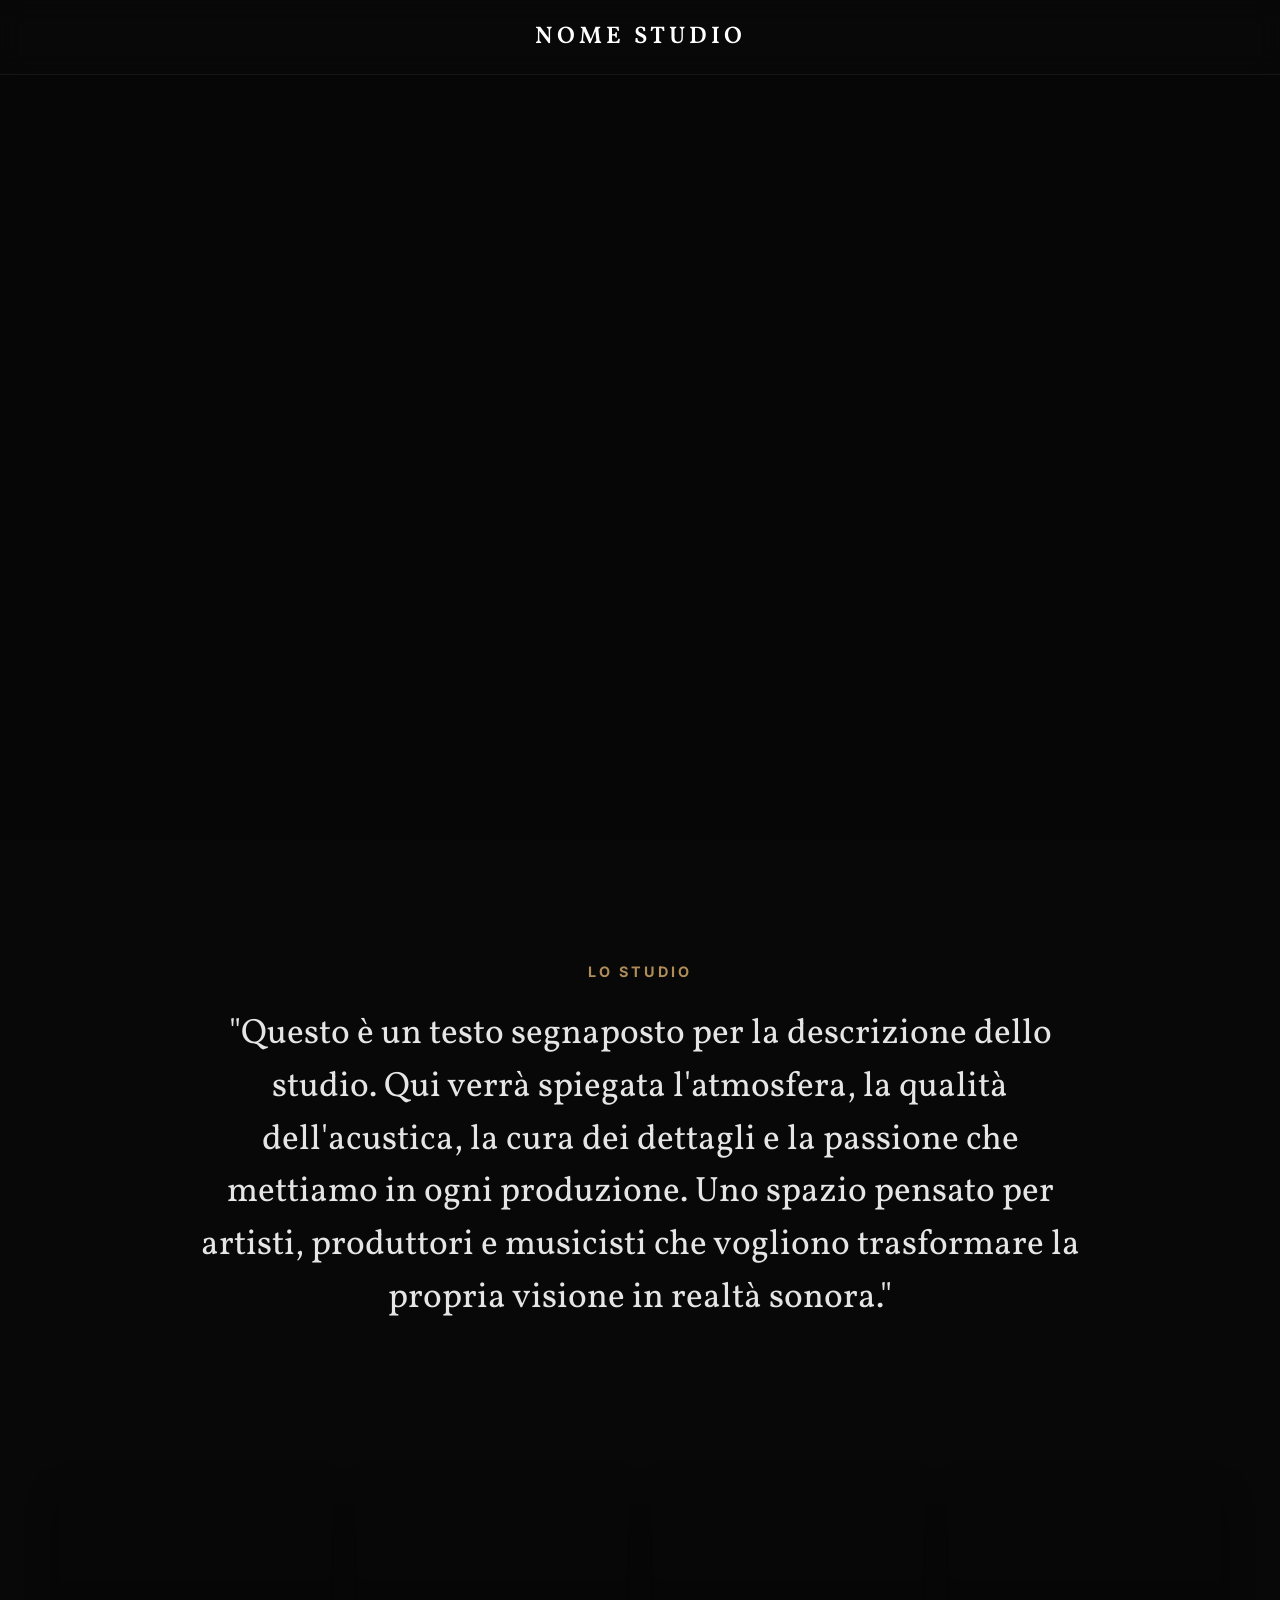
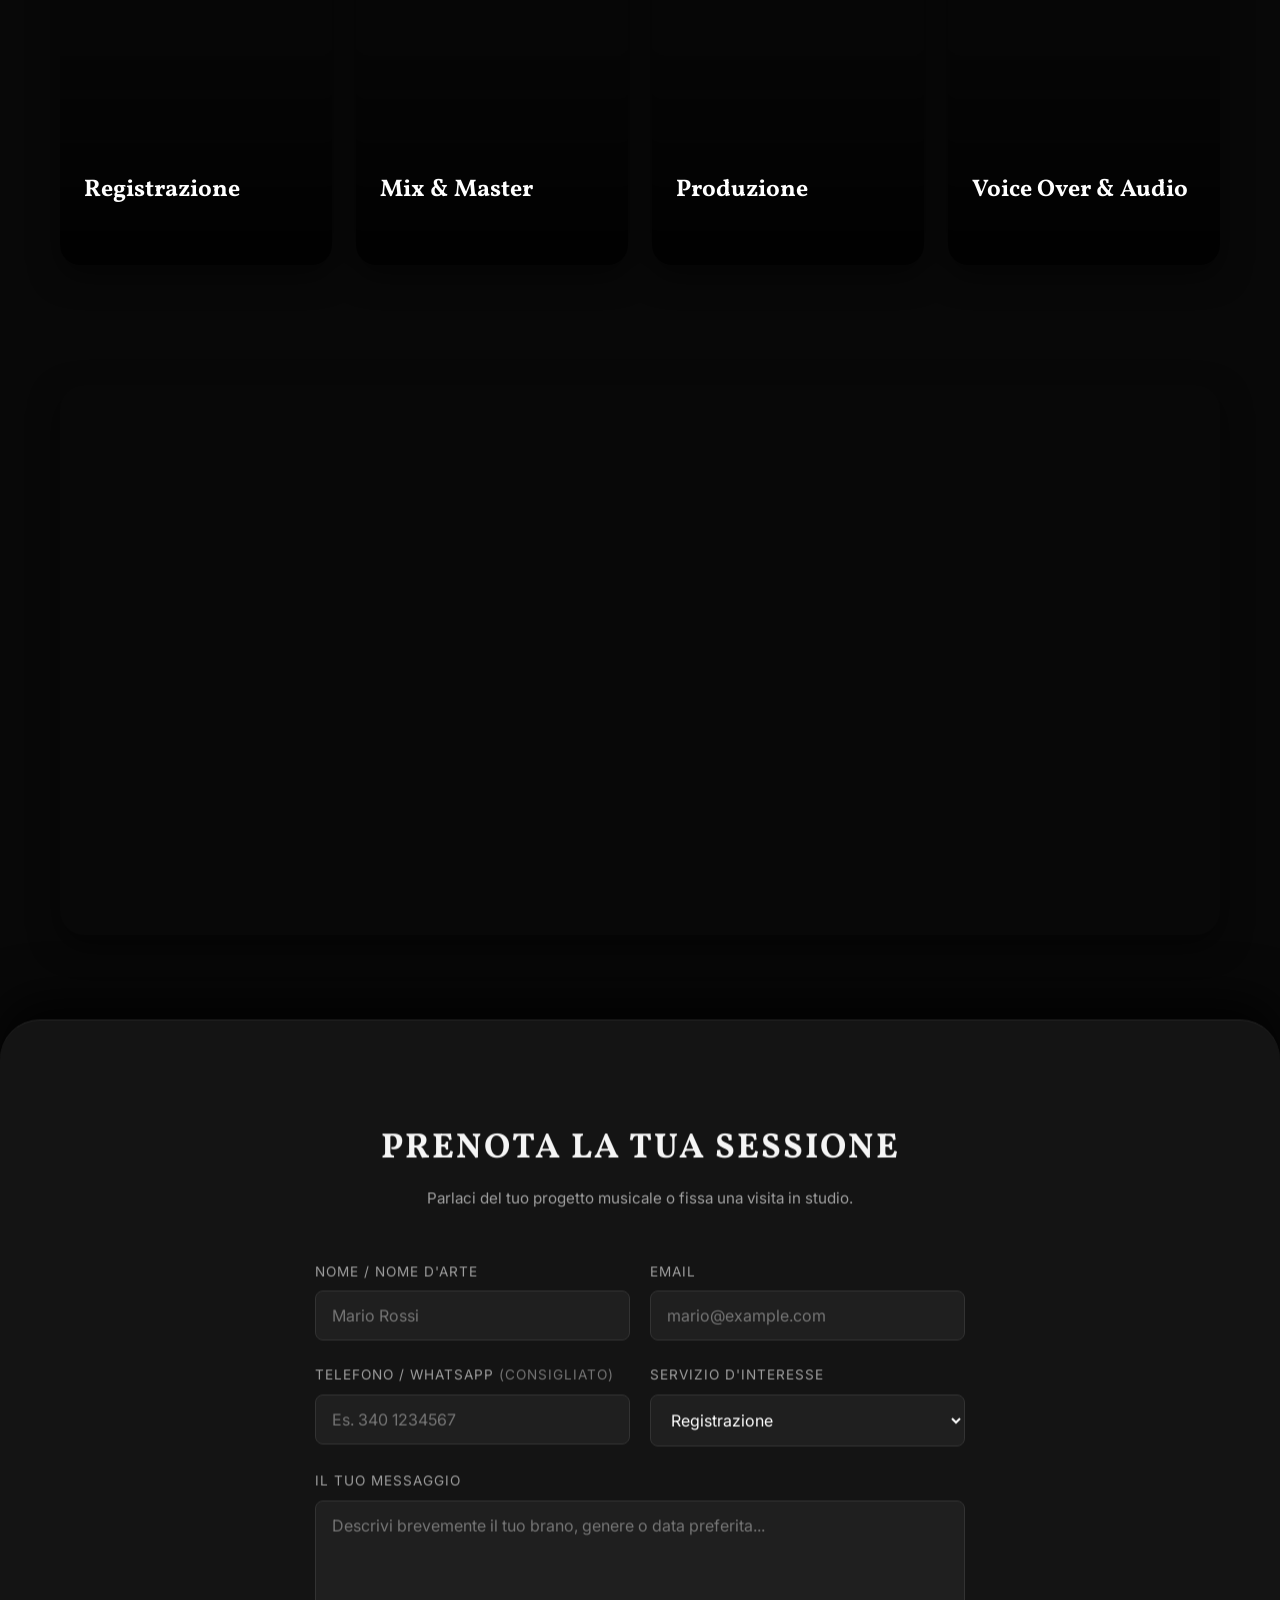
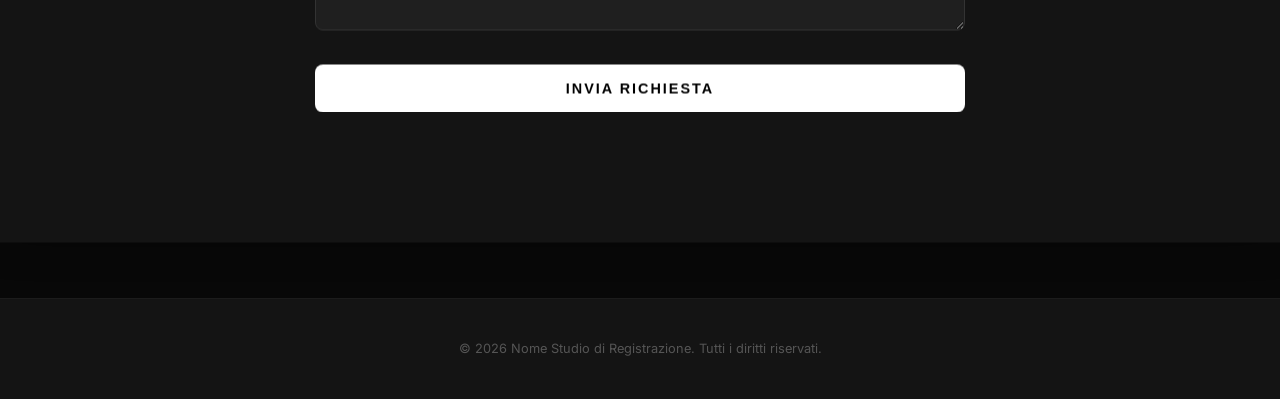
==== commit a37524d6: "Update index.html" ====
--- a/index.html
+++ b/index.html
@@ -11,6 +11,42 @@
     <link href="https://fonts.googleapis.com/css2?family=Inter:wght@300;400;500;600&family=Vollkorn:ital,wght@0,400;0,600;0,700;1,400&display=swap" rel="stylesheet">
     
     <link rel="stylesheet" href="style.css">
+
+    <!-- Stili dedicati alla sicurezza e al feedback del modulo contatti -->
+    <style>
+        .form-feedback {
+            display: none;
+            padding: 14px 18px;
+            margin-bottom: 20px;
+            border-radius: 6px;
+            font-size: 0.95rem;
+            line-height: 1.4;
+        }
+        .form-feedback.success {
+            display: block;
+            background-color: #1e3a29;
+            color: #d1f7c4;
+            border: 1px solid #2e6040;
+        }
+        .form-feedback.error {
+            display: block;
+            background-color: #3f1d1d;
+            color: #fbd5d5;
+            border: 1px solid #772b2b;
+        }
+        .submit-btn:disabled {
+            opacity: 0.6;
+            cursor: not-allowed;
+        }
+        .email-suggestion {
+            display: none;
+            color: #ffb74d;
+            font-size: 0.85rem;
+            margin-top: 6px;
+            cursor: pointer;
+            text-decoration: underline;
+        }
+    </style>
 </head>
 <body>
 
@@ -116,34 +152,56 @@
             <h2 class="contact-title">PRENOTA LA TUA SESSIONE</h2>
             <p class="contact-subtitle">Parlaci del tuo progetto musicale o fissa una visita in studio.</p>
 
-            <form class="contact-form" action="#" method="POST">
+            <!-- Box di notifica per l'utente (mostra successo o errori) -->
+            <div id="formFeedback" class="form-feedback"></div>
+
+            <form class="contact-form" id="contactForm">
+                
+                <!-- 1. PROTEZIONE HONEYPOT (Anti-bot invisibile per gli utenti reali) -->
+                <input type="text" name="_honey" style="display:none !important;" tabindex="-1" autocomplete="off">
+
+                <!-- 2. PARAMETRI DI CONFIGURAZIONE FORMSUBMIT -->
+                <input type="hidden" name="_subject" value="Nuova richiesta di sessione dal sito web!">
+                <input type="hidden" name="_template" value="table">
+                <input type="hidden" name="_captcha" value="false">
+
+                <!-- RIGA 1: NOME & EMAIL -->
                 <div class="form-row">
                     <div class="form-group">
                         <label for="name">Nome / Nome d'arte</label>
-                        <input type="text" id="name" name="name" required placeholder="Mario Rossi">
+                        <input type="text" id="name" name="name" required minlength="2" maxlength="70" placeholder="Mario Rossi" autocomplete="name">
                     </div>
                     <div class="form-group">
                         <label for="email">Email</label>
-                        <input type="email" id="email" name="email" required placeholder="mario@example.com">
+                        <input type="email" id="email" name="email" required maxlength="100" placeholder="mario@example.com" autocomplete="email" pattern="[a-zA-Z0-9._%+-]+@[a-zA-Z0-9.-]+\.[a-zA-Z]{2,}$" title="Inserisci un indirizzo email valido e completo">
+                        <small id="emailSuggestion" class="email-suggestion"></small>
                     </div>
                 </div>
 
-                <div class="form-group">
-                    <label for="service">Servizio d'interesse</label>
-                    <select id="service" name="service">
-                        <option value="recording">Registrazione</option>
-                        <option value="mixing">Mix & Master</option>
-                        <option value="produzione">Produzione Completa</option>
-                        <option value="altro">Altro / Info generiche</option>
-                    </select>
+                <!-- RIGA 2: TELEFONO & SERVIZIO -->
+                <div class="form-row">
+                    <div class="form-group">
+                        <label for="phone">Telefono / WhatsApp <span style="font-weight: normal; opacity: 0.7;">(consigliato)</span></label>
+                        <input type="tel" id="phone" name="phone" placeholder="Es. 340 1234567" autocomplete="tel">
+                    </div>
+                    <div class="form-group">
+                        <label for="service">Servizio d'interesse</label>
+                        <select id="service" name="service" required>
+                            <option value="Registrazione">Registrazione</option>
+                            <option value="Mix & Master">Mix & Master</option>
+                            <option value="Produzione Completa">Produzione Completa</option>
+                            <option value="Altro / Info generiche">Altro / Info generiche</option>
+                        </select>
+                    </div>
                 </div>
 
+                <!-- RIGA 3: MESSAGGIO -->
                 <div class="form-group">
                     <label for="message">Il tuo messaggio</label>
-                    <textarea id="message" name="message" rows="5" required placeholder="Descrivi brevemente il tuo brano, genere o data preferita..."></textarea>
+                    <textarea id="message" name="message" rows="5" required minlength="10" maxlength="3000" placeholder="Descrivi brevemente il tuo brano, genere o data preferita..."></textarea>
                 </div>
 
-                <button type="submit" class="submit-btn">INVIA RICHIESTA</button>
+                <button type="submit" class="submit-btn" id="submitBtn">INVIA RICHIESTA</button>
             </form>
         </div>
     </section>
@@ -153,7 +211,7 @@
         <p>&copy; 2026 Nome Studio di Registrazione. Tutti i diritti riservati.</p>
     </footer>
 
-    <!-- JAVASCRIPT: Scroll to top, Reveal & Parallasse (Hero + Banda Grigia) -->
+    <!-- JAVASCRIPT -->
     <script>
         // 1. Click sul Logo per tornare in cima
         document.getElementById('logoToTop').addEventListener('click', function(e) {
@@ -161,7 +219,7 @@
             window.scrollTo({ top: 0, behavior: 'smooth' });
         });
 
-        // 2. Animazione a discesa allo scroll per le sezioni centrali
+        // 2. Animazione a comparsa allo scroll per le sezioni centrali
         const revealObserver = new IntersectionObserver((entries) => {
             entries.forEach(entry => {
                 if (entry.isIntersecting) {
@@ -172,7 +230,7 @@
 
         document.querySelectorAll('.reveal').forEach(el => revealObserver.observe(el));
 
-        // 3. PARALLASSE
+        // 3. PARALLASSE (Hero + Banda Grigia)
         const heroBg = document.querySelector('.parallax-hero');
         const contactSection = document.getElementById('contactSection');
 
@@ -184,16 +242,108 @@
                 heroBg.style.transform = `translate3d(0, ${scrollY * 0.3}px, 0)`;
             }
 
-            // Parallasse della BANDA GRIGIA CONTATTI rispetto al fondo nero
+            // Parallasse della Banda Contatti rispetto al fondo
             if (contactSection) {
                 const rect = contactSection.getBoundingClientRect();
                 if (rect.top < window.innerHeight && rect.bottom > 0) {
-                    // La banda grigia sale a una velocità diversa creando lo scorrimento parallasse
                     const offset = (window.innerHeight - rect.top) * -0.06;
                     contactSection.style.transform = `translate3d(0, ${offset}px, 0)`;
                 }
             }
         }, { passive: true });
+
+        // 4. RILEVATORE AUTOMATICO REFUSI EMAIL (Typo Checker)
+        const emailInput = document.getElementById('email');
+        const emailSuggestion = document.getElementById('emailSuggestion');
+
+        const commonTypos = {
+            'gmil.com': 'gmail.com',
+            'gmaill.com': 'gmail.com',
+            'gmial.com': 'gmail.com',
+            'gamil.com': 'gmail.com',
+            'hotmial.com': 'hotmail.com',
+            'hotmial.it': 'hotmail.it',
+            'hotmai.com': 'hotmail.com',
+            'outlok.com': 'outlook.com',
+            'outlok.it': 'outlook.it',
+            'yaho.com': 'yahoo.com',
+            'yaho.it': 'yahoo.it',
+            'libero.om': 'libero.it',
+            'libero.cmo': 'libero.it',
+            'iclud.com': 'icloud.com'
+        };
+
+        emailInput.addEventListener('blur', function() {
+            const val = emailInput.value.trim().toLowerCase();
+            const parts = val.split('@');
+            
+            if (parts.length === 2) {
+                const domain = parts[1];
+                if (commonTypos[domain]) {
+                    const correctDomain = commonTypos[domain];
+                    const suggestedEmail = parts[0] + '@' + correctDomain;
+                    emailSuggestion.innerHTML = `⚠️ Forse intendevi: <strong>${suggestedEmail}</strong>? (Clicca per correggere)`;
+                    emailSuggestion.style.display = 'block';
+
+                    emailSuggestion.onclick = function() {
+                        emailInput.value = suggestedEmail;
+                        emailSuggestion.style.display = 'none';
+                    };
+                    return;
+                }
+            }
+            emailSuggestion.style.display = 'none';
+        });
+
+        // 5. INVIO ASINCRONO PROTETTO (Nessun ricaricamento di pagina)
+        const contactForm = document.getElementById('contactForm');
+        const submitBtn = document.getElementById('submitBtn');
+        const formFeedback = document.getElementById('formFeedback');
+
+        // Endpoint FormSubmit collegato al tuo indirizzo
+        const TARGET_ENDPOINT = "https://formsubmit.co/ajax/marco.sartore1997@gmail.com";
+
+        contactForm.addEventListener('submit', async function(e) {
+            e.preventDefault();
+
+            // Pulisce messaggi precedenti
+            formFeedback.className = 'form-feedback';
+            formFeedback.textContent = '';
+            emailSuggestion.style.display = 'none';
+
+            // Blocca il tasto durante l'invio
+            submitBtn.disabled = true;
+            const originalBtnText = submitBtn.textContent;
+            submitBtn.textContent = 'INVIO IN CORSO...';
+
+            try {
+                const formData = new FormData(contactForm);
+
+                const response = await fetch(TARGET_ENDPOINT, {
+                    method: 'POST',
+                    headers: {
+                        'Accept': 'application/json'
+                    },
+                    body: formData
+                });
+
+                const data = await response.json();
+
+                if (response.ok) {
+                    formFeedback.classList.add('success');
+                    formFeedback.textContent = 'Grazie! La tua richiesta è stata inviata con successo. Ti risponderemo al più presto.';
+                    contactForm.reset();
+                } else {
+                    throw new Error(data.message || 'Errore durante la richiesta');
+                }
+            } catch (err) {
+                formFeedback.classList.add('error');
+                formFeedback.textContent = 'Non è stato possibile inviare il messaggio. Riprova più tardi o scrivici direttamente via mail.';
+            } finally {
+                submitBtn.disabled = false;
+                submitBtn.textContent = originalBtnText;
+            }
+        });
     </script>
 
 </body>
--- a/style.css
+++ b/style.css
@@ -11,7 +11,7 @@
 
 :root {
     --bg-black: #080808;
-    --card-bg: #121212;
+    --card-bg: #141414; /* Grigio scuro a tinta unita */
     --text-white: #f5f5f5;
     --text-muted: #9e9e9e;
     --accent-gold: #b08d57;
@@ -35,7 +35,7 @@
     padding: 0 20px;
 }
 
-/* --- 1. HEADER FISSO (LOGO BIANCO SENZA LINK BLU) --- */
+/* --- 1. HEADER FISSO (LOGO BIANCO) --- */
 .main-header {
     position: fixed;
     top: 0;
@@ -69,7 +69,7 @@
     margin: 0;
 }
 
-/* --- 2. HERO SECTION --- */
+/* --- 2. HERO SECTION (CON PARALLASSE) --- */
 .hero-section {
     position: relative;
     width: 100%;
@@ -253,7 +253,7 @@
 .team-section {
     width: 100%;
     max-width: 1200px;
-    margin: 0 auto 120px;
+    margin: 0 auto 140px; /* Più spazio per far risaltare lo stacco con la banda grigia */
     padding: 0 20px;
 }
 
@@ -333,38 +333,26 @@
     }
 }
 
-/* --- 6. FORM CONTATTO (CON PARALLASSE) --- */
+/* --- 6. BANDA GRIGIA CONTATTI (A TINTA UNITA CON PARALLASSE) --- */
 .contact-section {
     position: relative;
     padding: 100px 0 130px;
     background-color: var(--card-bg);
-    border-top: 1px solid #222;
-    overflow: hidden;
-}
-
-.contact-bg {
-    position: absolute;
-    top: -25%;
-    left: 0;
-    width: 100%;
-    height: 150%;
-    background-size: cover;
-    background-position: center;
-    opacity: 0.12; /* Sfumato e discreto per non disturbare il testo */
+    border-top: 1px solid #242424;
+    border-radius: 40px 40px 0 0;
+    box-shadow: 0 -20px 50px rgba(0, 0, 0, 0.8);
     will-change: transform;
-    pointer-events: none;
-}
-
-.contact-overlay {
-    position: absolute;
-    inset: 0;
-    background: radial-gradient(circle at center, rgba(18, 18, 18, 0.6) 0%, rgba(18, 18, 18, 0.95) 100%);
-    pointer-events: none;
-}
-
-.contact-container {
-    position: relative;
-    z-index: 2;
+    z-index: 10;
+    
+    /* Dice al browser di fermare lo scroll 140px prima, mostrando bene il titolo */
+    scroll-margin-top: 120px; 
+}
+
+/* Nella sezione mobile (@media max-width: 768px) */
+@media (max-width: 768px) {
+    .contact-section {
+        scroll-margin-top: 130px;
+    }
 }
 
 .contact-title {
@@ -411,7 +399,7 @@
 .form-group select,
 .form-group textarea {
     width: 100%;
-    background-color: rgba(26, 26, 26, 0.85);
+    background-color: #1f1f1f;
     border: 1px solid #333;
     border-radius: 8px;
     padding: 14px 16px;
@@ -420,14 +408,13 @@
     font-size: 16px;
     transition: var(--transition);
     outline: none;
-    backdrop-filter: blur(4px);
 }
 
 .form-group input:focus,
 .form-group select:focus,
 .form-group textarea:focus {
     border-color: var(--accent-gold);
-    background-color: #222;
+    background-color: #252525;
 }
 
 .submit-btn {
@@ -452,11 +439,14 @@
 
 /* --- FOOTER --- */
 .footer {
+    position: relative;
+    z-index: 10;
+    background-color: var(--card-bg);
     padding: 40px 0;
     text-align: center;
     font-size: 0.8rem;
     color: #555;
-    border-top: 1px solid #1a1a1a;
+    border-top: 1px solid #1c1c1c;
 }
 
 /* ========================================================
@@ -533,6 +523,10 @@
         margin-top: 10px;
     }
 
+    .team-section {
+        margin-bottom: 80px;
+    }
+
     .team-card {
         height: auto;
         min-height: 520px;
@@ -569,7 +563,8 @@
     }
 
     .contact-section {
-        padding: 70px 0 90px;
+        padding: 60px 0 80px;
+        border-radius: 28px 28px 0 0;
     }
 
     .form-row {
